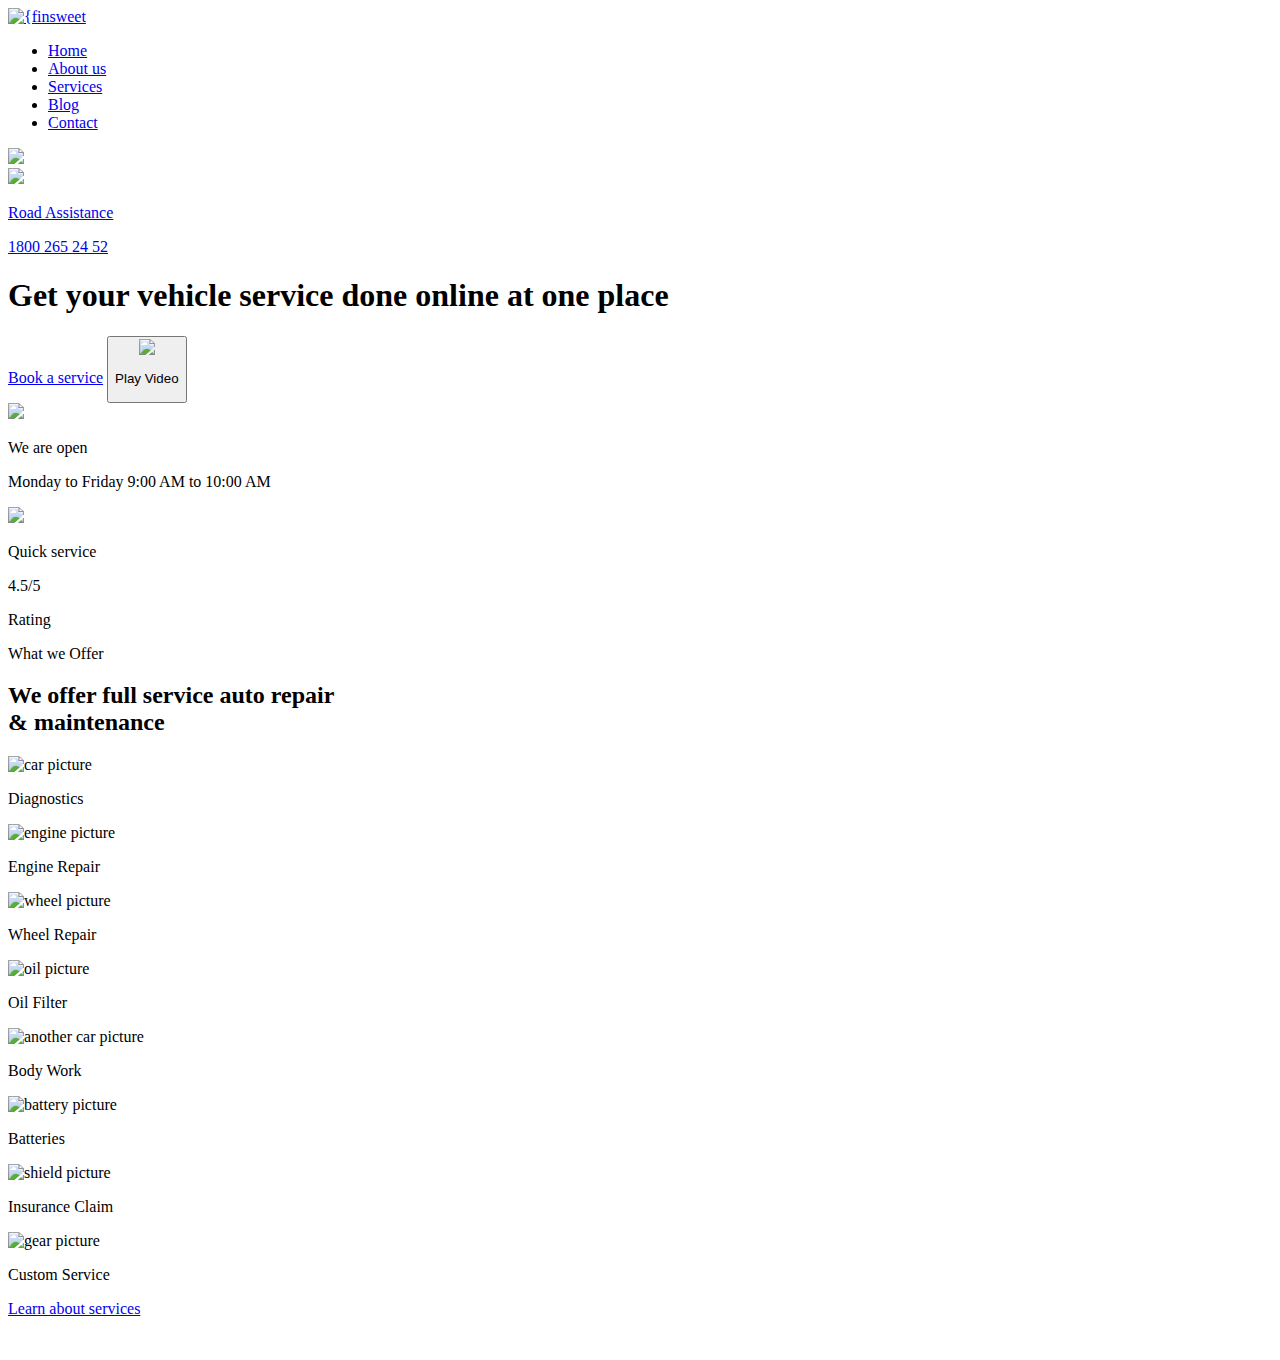
==== index.html @ 5e925832 "Update index.html" ====
<!DOCTYPE html>
<html lang="en">

<head>
  <meta charset="UTF-8">
  <meta http-equiv="X-UA-Compatible" content="IE=edge">
  <meta name="viewport" content="width=device-width, initial-scale=1.0">
  <link rel="stylesheet" href="https://cdnjs.cloudflare.com/ajax/libs/rateYo/2.3.2/jquery.rateyo.min.css">
  <link rel="stylesheet" href="./css/font.css">
  <link rel="stylesheet" href="./css/reset.css">
  <link rel="stylesheet" href="./css/style.css">
  <title>Document</title>
</head>

<body>
  <div class="wrapper">
    <header class="header">
      <div class="header__top">
        <div class="header__top-logo">
          <a href="#"><img src="images/logo.svg" alt="{finsweet"></a>
        </div>
        <nav class="header__top-nav">
          <ul class="nav-list">
            <li class="header__nav-item">
              <a href="#" class="header__nav-link">Home</a>
            </li>
            <li class="header__nav-item">
              <a href="#" class="header__nav-link">About us</a>
            </li>
            <li class="header__nav-item">
              <a href="#" class="header__nav-link">Services</a>
            </li>
            <li class="header__nav-item">
              <a href="#" class="header__nav-link">Blog</a>
            </li>
            <li class="header__nav-item">
              <a href="#" class="header__nav-link">Contact</a>
            </li>
          </ul>
        </nav>
        <img src="images/vertical-line.svg" class="separator">
        <div class="header__assistance">
          <a href="#" class="header__assistance-link">
            <div class="assistance-wrapper">
              <img src="images/assistance-icon.svg">
              <div class="header__text-container">
                <p class="text15-600">Road Assistance</p>
                <p class="text18-600">1800 265 24 52</p>
              </div>
            </div>
          </a>
        </div>
      </div>
      <div class="header__body">
        <div class="left-side">
          <div class="container-h"><h1>Get your vehicle service done online at one place</h1></div>
          <div class="left-side__buttons">
            <a class="btn" href="#">Book a service</a>
            <button type="button" class="video-btn">
              <img src="images/play-icon.svg">
              <p class="video-text">Play Video</p>
            </button>
          </div>
          <div class="open-time-info" >
            <img src="images/clock-icon.svg">
            <div class="open-time-info__text">
              <p class="text15-600">We are open</p>
              <p class="text18-600">Monday to Friday 9:00 AM to 10:00 AM</p>
            </div>
          </div>
        </div>
        <div class="right-side">
          <div class="promo-block header-service">
            <img src="images/hours-circle.svg">
            <p class="text24-600">Quick service</p>
          </div>
          <div class="promo-block header-rating">
            <div class="rating-info__text">
              <p class="text24-600">4.5/5</p>
              <p class="text16-500">Rating</p>
            </div>
            <div class="rateYo rating-stars"></div>
          </div>
        </div>
      </div>
    </header>
    <div class="wrapper-offer">
      <section class="offer-section">
        <div class="offer-section__header">
          <p class="offer-section__header__description text24-600">What we Offer</p>
          <h2 class="offer-section__header__h">We offer full service auto repair<br> & maintenance</h2>
        </div>
        <div class="offer-section__services-grid">
          <div class="services-grid__item">
            <img src="images/offer icons/1.svg" alt="car picture">
            <p class="grid-item__text text24-600">Diagnostics </p>
          </div>
          <div class="services-grid__item">
            <img src="images/offer icons/2.svg" alt="engine picture">
            <p class="grid-item__text text24-600">Engine Repair</p>
          </div>
          <div class="services-grid__item">
            <img src="images/offer icons/3.svg" alt="wheel picture">
            <p class="grid-item__text text24-600">Wheel Repair</p>
          </div>
          <div class="services-grid__item">
            <img src="images/offer icons/4.svg" alt="oil picture">
            <p class="grid-item__text text24-600">Oil Filter</p>
          </div>
          <div class="services-grid__item">
            <img src="images/offer icons/5.svg" alt="another car picture">
            <p class="grid-item__text text24-600">Body Work</p>
          </div>
          <div class="services-grid__item">
            <img src="images/offer icons/6.svg" alt="battery picture">
            <p class="grid-item__text text24-600">Batteries</p>
          </div>
          <div class="services-grid__item">
            <img src="images/offer icons/7.svg" alt="shield picture">
            <p class="grid-item__text text24-600">Insurance Claim</p>
          </div>
          <div class="services-grid__item">
            <img src="images/offer icons/8.svg" alt="gear picture">
            <p class="grid-item__text text24-600">Custom Service</p>
          </div>
        </div>
        <a class="more-info-link" href="#">
          <p class="text18-600">Learn about services</p>
          <img src="images/arrow-right.svg" alt="">
        </a>
      </section>
    </div>
  </div>
</body>

<script src="https://ajax.googleapis.com/ajax/libs/jquery/3.6.0/jquery.min.js"></script>
<script src="https://cdnjs.cloudflare.com/ajax/libs/rateYo/2.3.2/jquery.rateyo.min.js"></script>
<script src="js/main.js"></script>
</html>
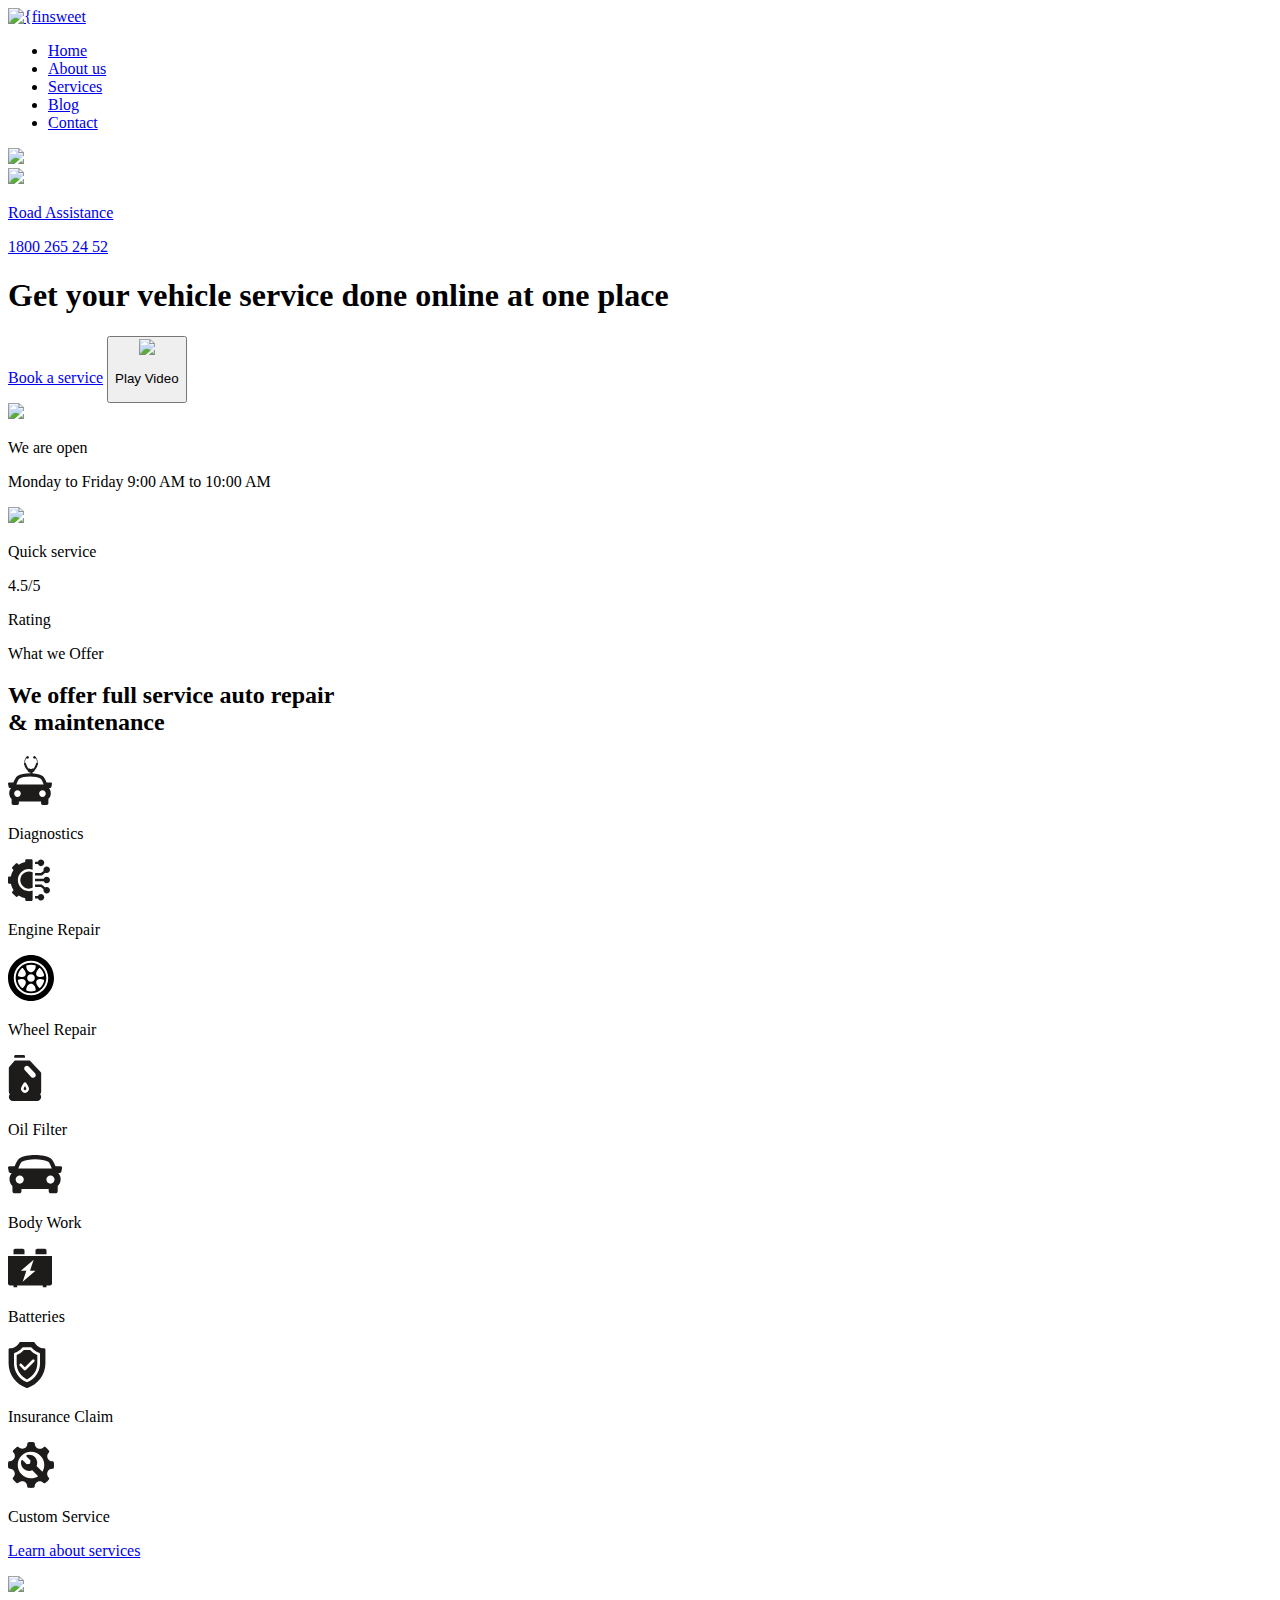
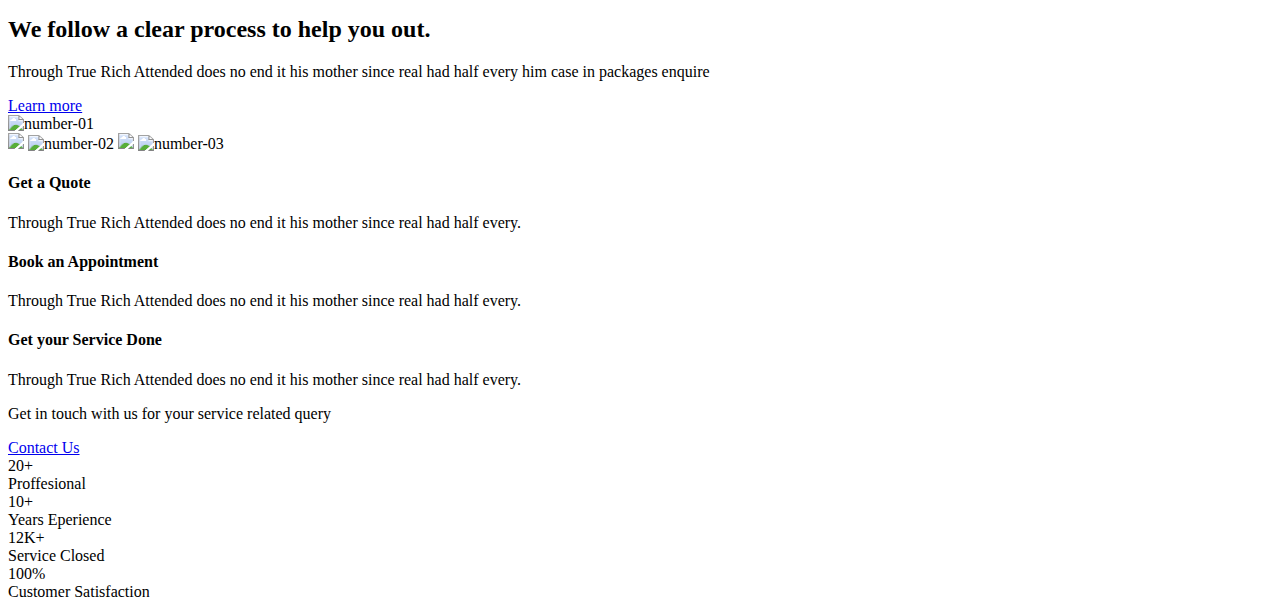
==== commit e52abdfd: "Add files via upload" ====
--- a/index.html
+++ b/index.html
@@ -6,9 +6,9 @@
   <meta http-equiv="X-UA-Compatible" content="IE=edge">
   <meta name="viewport" content="width=device-width, initial-scale=1.0">
   <link rel="stylesheet" href="https://cdnjs.cloudflare.com/ajax/libs/rateYo/2.3.2/jquery.rateyo.min.css">
-  <link rel="stylesheet" href="./css/font.css">
-  <link rel="stylesheet" href="./css/reset.css">
-  <link rel="stylesheet" href="./css/style.css">
+  <link rel="stylesheet" href="css/font.css">
+  <link rel="stylesheet" href="css/reset.css">
+  <link rel="stylesheet" href="css/style.css">
   <title>Document</title>
 </head>
 
@@ -92,42 +92,144 @@
         </div>
         <div class="offer-section__services-grid">
           <div class="services-grid__item">
-            <img src="images/offer icons/1.svg" alt="car picture">
+            <svg width="44" height="49" viewBox="0 0 44 49" fill="none" xmlns="http://www.w3.org/2000/svg">
+              <path d="M0.252823 27.0167C0.468002 26.7483 0.789085 26.5917 1.12594 26.5917H5.40814C6.46489 23.7424 7.8416 20.9508 9.40644 19.897C14.8198 16.2565 29.1783 16.2565 34.5916 19.897C36.1575 20.9519 37.5286 23.747 38.591 26.5917H42.8732C43.2134 26.5917 43.5334 26.7483 43.7463 27.0167C43.9604 27.2839 44.046 27.6374 43.9761 27.9772L43.3419 31.119C43.2337 31.6545 42.7718 32.0368 42.2389 32.0368H40.9704C42.195 33.4811 42.7887 35.2996 42.7966 37.1192C42.8045 39.3673 41.9697 41.3989 40.4431 42.8362C40.4262 42.8511 40.4093 42.8615 40.3936 42.8765V47.2724C40.3936 48.2249 39.6365 49 38.7037 49H34.7538C33.821 49 33.0639 48.2249 33.0639 47.2724V45.5058H10.9364V47.2724C10.9364 48.2249 10.1793 49 9.24647 49H5.29661C4.36604 49 3.60671 48.2249 3.60671 47.2724V42.9629C1.98666 41.4461 1.21269 39.3592 1.20255 37.2758C1.19579 35.394 1.81654 33.5087 3.11326 32.0345H1.76022C1.22508 32.0345 0.763172 31.6522 0.657272 31.1155L0.0218735 27.9749C-0.0434723 27.6374 0.0387688 27.2862 0.252823 27.0167ZM32.7361 22.7819C28.4212 19.8785 15.5791 19.8785 11.2665 22.7819C10.4283 23.344 9.35012 25.6162 8.36209 28.3987H35.6382C34.6524 25.6174 33.5743 23.3463 32.7361 22.7819ZM37.79 37.5523C37.79 35.675 36.3006 34.1548 34.4654 34.1548C32.6279 34.1548 31.1408 35.675 31.1408 37.5523C31.1408 39.4295 32.6279 40.9509 34.4654 40.9509C36.3006 40.9509 37.79 39.4295 37.79 37.5523ZM9.49094 40.9509C11.3262 40.9509 12.8155 39.4295 12.8155 37.5523C12.8155 35.675 11.3262 34.1548 9.49094 34.1548C7.65345 34.1548 6.16634 35.675 6.16634 37.5523C6.16634 39.4295 7.65571 40.9509 9.49094 40.9509Z" fill="#1E1B1B"/>
+              <mask id="mask0_482_1528" style="mask-type:alpha" maskUnits="userSpaceOnUse" x="6" y="0" width="25" height="28">
+              <path d="M26.5548 14.4818C26.5055 15.0402 26.198 15.5656 25.6835 15.8602C25.2563 16.1048 24.8161 16.2847 24.3664 16.4064C24.6198 17.2806 25.0853 18.5457 25.914 19.9007C26.7012 21.1883 26.7105 22.7423 25.9388 24.1645C24.8019 26.2606 22.2915 27.6691 19.691 27.6691C17.9051 27.6691 16.3173 26.8283 15.2205 25.3014C13.653 23.1184 13.3056 19.8968 14.2919 16.6853C15.2062 13.7082 13.9834 12.12 13.1744 11.4373C12.5149 12.0871 11.6203 12.4878 10.6316 12.4878C8.60565 12.4878 6.96218 10.8082 6.96218 8.73616C6.96218 6.66411 8.60565 4.98501 10.6316 4.98501C12.6585 4.98501 14.301 6.66459 14.301 8.73616C14.301 9.0279 14.2655 9.31025 14.204 9.58283C15.7317 10.7252 17.4954 13.2966 16.2611 17.3169C15.4828 19.852 15.7216 22.4327 16.8852 24.0525C17.3785 24.74 18.2664 25.5593 19.6916 25.5593C21.5355 25.5593 23.3624 24.5648 24.134 23.1416C24.4186 22.6166 24.6543 21.8214 24.1635 21.0185C23.0674 19.2249 22.5188 17.5512 22.2587 16.5282C21.6495 16.4344 21.0547 16.2335 20.4825 15.9212C19.9725 15.6428 19.6596 15.1389 19.5907 14.5943C17.1663 12.3538 16.0469 8.31686 15.9825 8.0806C15.8518 7.59595 16.0752 7.0984 16.4917 6.87154C16.1569 3.84091 17.2541 2.31345 17.9162 1.69128C17.8657 1.40011 17.9797 1.08865 18.2299 0.921722L19.4465 0.108913C19.7642 -0.103252 20.1637 0.00382639 20.3379 0.349531L20.9176 1.49477C21.0922 1.84057 20.9383 2.20932 20.5735 2.31933L19.1981 2.7338C18.8494 2.83889 18.4316 2.66855 18.2341 2.35613C17.686 2.94644 16.8967 4.26069 17.1686 6.76778C17.5424 6.84052 17.8628 7.11889 17.9713 7.51913C18.3018 8.7317 19.2563 11.2363 20.6735 12.7382C21.1246 12.56 21.6432 12.5688 22.1032 12.8192C22.4028 12.9828 22.6957 13.0652 22.9964 13.0716H23.0584C23.3753 13.0647 23.6847 12.9734 24.0015 12.7922C24.4502 12.5349 24.9612 12.5123 25.4118 12.6748C26.7973 11.1668 27.7315 8.7152 28.0565 7.51932C28.1653 7.12012 28.4869 6.84109 28.8594 6.76844C29.1318 4.26135 28.3428 2.9471 27.7939 2.3568C27.5963 2.66912 27.179 2.83955 26.8302 2.73437L25.4548 2.3199C25.0906 2.20989 24.9357 1.84056 25.1108 1.49533L25.69 0.350005C25.8646 0.00420578 26.2641 -0.102778 26.5814 0.109387L27.7992 0.922765C28.0492 1.08969 28.1629 1.40106 28.1127 1.69232C28.7737 2.31459 29.8719 3.84138 29.5369 6.87249C29.9537 7.09945 30.1763 7.5969 30.0462 8.08212C29.9829 8.31344 28.8972 12.2217 26.5548 14.4818ZM10.6316 7.27083C9.8409 7.27083 9.1986 7.92648 9.1986 8.73635C9.1986 9.54565 9.8409 10.2018 10.6316 10.2018C11.4233 10.2018 12.0652 9.54565 12.0652 8.73635C12.0652 7.92639 11.4238 7.27083 10.6316 7.27083Z" fill="black"/>
+              </mask>
+              <g mask="url(#mask0_482_1528)">
+              <path d="M51.5149 -2.65564H18.486L15.0996 6.21222L18.486 19.5377H51.5149V-2.65564Z" fill="#1E1B1B"/>
+              </g>
+            </svg>
             <p class="grid-item__text text24-600">Diagnostics </p>
           </div>
           <div class="services-grid__item">
-            <img src="images/offer icons/2.svg" alt="engine picture">
+            <svg width="42" height="42" viewBox="0 0 42 42" fill="none" xmlns="http://www.w3.org/2000/svg">
+              <path d="M32.9766 7.13672C31.6023 7.13672 30.4234 6.2872 29.9356 5.08594H27.0703V2.625H29.9356C30.4234 1.42373 31.6023 0.574219 32.9766 0.574219C34.7858 0.574219 36.2578 2.04619 36.2578 3.85547C36.2578 5.66475 34.7858 7.13672 32.9766 7.13672Z" fill="#1E1B1B"/>
+              <path d="M38.7188 14.1094C38.1794 14.1094 37.6706 13.9778 37.2212 13.7462L34.1745 16.2852C33.9533 16.4694 33.6746 16.5703 33.3867 16.5703H27.0703V14.1094H32.9412L35.6126 11.8832C35.4997 11.5519 35.4375 11.1973 35.4375 10.8281C35.4375 9.01884 36.9095 7.54688 38.7188 7.54688C40.528 7.54688 42 9.01884 42 10.8281C42 12.6374 40.528 14.1094 38.7188 14.1094Z" fill="#1E1B1B"/>
+              <path d="M38.7188 24.3633C37.3445 24.3633 36.1656 23.5138 35.6778 22.3125H27.0703V19.8516H35.6778C36.1656 18.6503 37.3445 17.8008 38.7188 17.8008C40.528 17.8008 42 19.2727 42 21.082C42 22.8913 40.528 24.3633 38.7188 24.3633Z" fill="#1E1B1B"/>
+              <path d="M34.1745 25.879L37.2212 28.4179C37.6706 28.1863 38.1794 28.0547 38.7188 28.0547C40.528 28.0547 42 29.5267 42 31.3359C42 33.1452 40.528 34.6172 38.7188 34.6172C36.9095 34.6172 35.4375 33.1452 35.4375 31.3359C35.4375 30.9668 35.4997 30.6122 35.6126 30.2809L32.9412 28.0547H27.0703V25.5938H33.3867C33.6746 25.5938 33.9533 25.6946 34.1745 25.879Z" fill="#1E1B1B"/>
+              <path d="M32.9766 35.0273C34.7858 35.0273 36.2578 36.4993 36.2578 38.3086C36.2578 40.1179 34.7858 41.5898 32.9766 41.5898C31.6023 41.5898 30.4234 40.7403 29.9356 39.5391H27.0703V37.0781H29.9356C30.4234 35.8769 31.6023 35.0273 32.9766 35.0273Z" fill="#1E1B1B"/>
+              <path d="M12.3047 21.082C12.3047 16.3327 16.1686 12.4688 20.918 12.4688C22.2383 12.4688 23.4899 12.7678 24.6094 13.301V28.8631C23.4899 29.3963 22.2383 29.6953 20.918 29.6953C16.1686 29.6953 12.3047 25.8314 12.3047 21.082Z" fill="#1E1B1B"/>
+              <path d="M23.3789 42H18.457C17.7775 42 17.2266 41.4491 17.2266 40.7695V39.1679C14.9176 38.6975 12.708 37.7821 10.7399 36.4806L9.60701 37.6134C9.12647 38.0939 8.34742 38.0939 7.86688 37.6134L4.38662 34.1331C3.90608 33.6527 3.90608 32.8735 4.38662 32.393L5.51939 31.2601C4.21788 29.292 3.3025 27.0824 2.83213 24.7734H1.23047C0.550922 24.7734 0 24.2225 0 23.543V18.6211C0 17.9415 0.550922 17.3906 1.23047 17.3906H2.83213C3.3025 15.0817 4.21788 12.8721 5.51939 10.9038L4.38654 9.77099C4.15579 9.54023 4.02618 9.22728 4.02618 8.90096C4.02618 8.57464 4.15579 8.26178 4.38654 8.03102L7.86688 4.55069C8.34742 4.07015 9.12647 4.07015 9.60701 4.55069L10.7399 5.68345C12.708 4.38194 14.9176 3.46664 17.2266 2.99619V1.39453C17.2266 0.714984 17.7775 0.164062 18.457 0.164062H23.3789C24.0585 0.164062 24.6094 0.714984 24.6094 1.39453V10.6413C23.4542 10.2316 22.2118 10.0078 20.918 10.0078C14.8116 10.0078 9.84375 14.9757 9.84375 21.082C9.84375 27.1884 14.8116 32.1562 20.918 32.1562C22.2118 32.1562 23.4542 31.9325 24.6094 31.5228V40.7695C24.6094 41.4491 24.0585 42 23.3789 42Z" fill="#1E1B1B"/>
+            </svg>
             <p class="grid-item__text text24-600">Engine Repair</p>
           </div>
           <div class="services-grid__item">
-            <img src="images/offer icons/3.svg" alt="wheel picture">
+            <svg width="46" height="46" viewBox="0 0 46 46" fill="none" xmlns="http://www.w3.org/2000/svg">
+              <path d="M23 7.66675C14.5453 7.66675 7.66663 14.5455 7.66663 23.0001C7.66663 31.4548 14.5453 38.3335 23 38.3335C31.4546 38.3335 38.3334 31.4548 38.3334 23.0001C38.3334 14.5455 31.4546 7.66675 23 7.66675ZM30.8445 13.3943C31.0167 13.2025 31.26 13.0892 31.5183 13.0789C31.7411 13.0537 32.0275 13.1622 32.2146 13.34C34.2024 15.2221 35.5539 17.6179 36.1191 20.2683C36.2089 20.6913 36.0049 21.1218 35.6211 21.3202C34.6834 21.805 33.5697 22.0399 32.5029 22.0399C31.1122 22.0399 29.7944 21.6411 29.0308 20.8775C27.4061 19.2538 28.0836 16.4565 30.8445 13.3943ZM15.1556 32.7556C14.9833 32.9474 14.74 33.0616 14.4817 33.072C14.4705 33.0729 14.4574 33.0729 14.4443 33.0729C14.1991 33.0729 13.9632 32.9792 13.7854 32.8108C11.7976 30.9287 10.4462 28.5329 9.88101 25.8816C9.79116 25.4586 9.9952 25.0281 10.3789 24.8297C12.5389 23.7151 15.6198 23.9228 16.9693 25.2723C18.5921 26.8962 17.9145 29.6935 15.1556 32.7556ZM16.9692 20.8776C16.2056 21.6412 14.8878 22.04 13.4971 22.04C12.4302 22.04 11.3184 21.805 10.3788 21.3203C9.99511 21.1219 9.79107 20.6914 9.88091 20.2684C10.4462 17.618 11.7976 15.2222 13.7853 13.3401C13.9725 13.1623 14.2477 13.0519 14.4816 13.079C14.7399 13.0894 14.9832 13.2026 15.1555 13.3944C17.9164 16.4565 18.5939 19.2538 16.9692 20.8776ZM27.0841 35.7795C25.757 36.2025 24.3831 36.4168 23 36.4168C21.6168 36.4168 20.2429 36.2026 18.9159 35.7795C18.4947 35.6447 18.2196 35.2404 18.2495 34.7997C18.4891 31.3509 20.5312 28.7501 23 28.7501C25.4688 28.7501 27.5109 31.3509 27.7505 34.7996C27.7804 35.2404 27.5053 35.6447 27.0841 35.7795ZM19.1666 23.0001C19.1666 20.886 20.8868 19.1667 23 19.1667C25.1132 19.1667 26.8334 20.8859 26.8334 23.0001C26.8334 25.1143 25.1132 26.8335 23 26.8335C20.8868 26.8335 19.1666 25.1142 19.1666 23.0001ZM27.7505 11.2764C27.5109 14.7242 25.4688 17.325 23 17.325C20.5312 17.325 18.4891 14.7242 18.2495 11.2764C18.2196 10.8356 18.4928 10.4313 18.914 10.2975C21.5681 9.44952 24.4319 9.44952 27.086 10.2975C27.5072 10.4313 27.7804 10.8356 27.7505 11.2764ZM36.1191 25.7291C35.5538 28.3804 34.2024 30.7763 32.2146 32.6583C32.0368 32.8268 31.801 32.9204 31.5558 32.9204C31.5427 32.9204 31.5296 32.9204 31.5183 32.9195C31.26 32.9092 31.0167 32.796 30.8445 32.6041C28.0837 29.542 27.4061 26.7437 29.0308 25.12C30.3803 23.7695 33.4593 23.5645 35.6211 24.6773C36.0049 24.8756 36.2089 25.3061 36.1191 25.7291Z" fill="black"/>
+              <path d="M23 0C10.317 0 0 10.318 0 23C0 35.682 10.317 46 23 46C35.683 46 46 35.682 46 23C46 10.318 35.683 0 23 0ZM23 40.25C13.4878 40.25 5.75 32.5113 5.75 23C5.75 13.4887 13.4878 5.75 23 5.75C32.5122 5.75 40.25 13.4887 40.25 23C40.25 32.5113 32.5122 40.25 23 40.25Z" fill="black"/>
+            </svg>
             <p class="grid-item__text text24-600">Wheel Repair</p>
           </div>
           <div class="services-grid__item">
-            <img src="images/offer icons/4.svg" alt="oil picture">
+            <svg width="34" height="46" viewBox="0 0 34 46" fill="none" xmlns="http://www.w3.org/2000/svg">
+              <path d="M33.1719 18.1934C33.1719 17.8501 33.0409 17.5197 32.8056 17.2697L22.0243 5.8146C21.7696 5.54408 21.4146 5.39062 21.043 5.39062H7.56641C7.18152 5.39062 6.81495 5.55522 6.55917 5.8429L1.16854 11.9074C0.949324 12.1541 0.828125 12.4726 0.828125 12.8027V36.5664C0.828125 37.6009 1.21868 38.5459 1.86007 39.2617C1.21868 39.9775 0.828125 40.9226 0.828125 41.957C0.828125 44.1863 2.6418 46 4.87109 46H29.1289C31.3582 46 33.1719 44.1863 33.1719 41.957C33.1719 40.9226 32.7813 39.9775 32.1399 39.2617C32.7814 38.5459 33.1719 37.6009 33.1719 36.5664V18.1934ZM17 37.9137C14.7707 37.9137 12.957 36.1 12.957 33.8707C12.957 33.3157 13.1156 32.3044 14.4866 29.941C15.1791 28.7471 15.8624 27.7558 15.8911 27.7142C16.1428 27.35 16.5573 27.1325 17 27.1325C17.4428 27.1325 17.8572 27.3499 18.1089 27.7142C18.1376 27.7558 18.8209 28.7471 19.5134 29.941C20.8844 32.3045 21.043 33.3157 21.043 33.8707C21.043 36.1 19.2293 37.9137 17 37.9137ZM26.9347 22.0143C26.4135 22.5052 25.7502 22.7474 25.0869 22.7474C24.3697 22.7474 23.655 22.4631 23.1246 21.8998L16.9351 15.3234C15.9139 14.239 15.9665 12.5333 17.0496 11.5134C18.1354 10.4934 19.8423 10.5448 20.8596 11.6278L27.0491 18.2042C28.0704 19.2887 28.0177 20.9943 26.9347 22.0143Z" fill="#1E1B1B"/>
+              <path d="M15.6523 33.8724C15.6523 34.614 16.2569 35.2186 17 35.2186C17.7427 35.2186 18.347 34.6145 18.3477 33.872C18.3362 33.4585 17.776 32.2846 17.0003 30.978C16.2239 32.286 15.6633 33.4604 15.6523 33.8724Z" fill="#1E1B1B"/>
+              <path d="M15.6523 0H7.56641C6.82214 0 6.21875 0.603391 6.21875 1.34766V2.69531H17V1.34766C17 0.603391 16.3966 0 15.6523 0Z" fill="#1E1B1B"/>
+            </svg>
             <p class="grid-item__text text24-600">Oil Filter</p>
           </div>
           <div class="services-grid__item">
-            <img src="images/offer icons/5.svg" alt="another car picture">
+            <svg width="55" height="39" viewBox="0 0 55 39" fill="none" xmlns="http://www.w3.org/2000/svg">
+              <path d="M53.8345 11.8573C53.5697 11.5343 53.1746 11.3457 52.7601 11.3457H47.4905C46.19 7.91585 44.4959 4.55528 42.5702 3.28675C35.9087 -1.09558 18.2394 -1.09558 11.5778 3.28675C9.65078 4.55666 7.96357 7.92139 6.65622 11.3457H1.38661C0.967927 11.3457 0.574197 11.5343 0.312172 11.8573C0.0487611 12.1789 -0.0566033 12.6046 0.0293518 13.0135L0.80988 16.7956C0.942972 17.4402 1.51139 17.9005 2.16714 17.9005H3.7282C2.22121 19.639 1.49059 21.8281 1.48089 24.0186C1.47118 26.7248 2.49848 29.1703 4.37702 30.9005C4.39782 30.9186 4.41861 30.931 4.43802 30.9491V36.2408C4.43802 37.3874 5.36966 38.3204 6.51758 38.3204H11.3782C12.5261 38.3204 13.4578 37.3874 13.4578 36.2408V34.1141H40.6875V36.2408C40.6875 37.3874 41.6192 38.3204 42.7671 38.3204H47.6277C48.7729 38.3204 49.7073 37.3874 49.7073 36.2408V31.053C51.7009 29.2272 52.6533 26.7151 52.6658 24.2071C52.6741 21.9418 51.9102 19.6723 50.3145 17.8977H51.9795C52.6381 17.8977 53.2065 17.4375 53.3368 16.7914L54.1187 13.0108C54.1991 12.6046 54.0979 12.1817 53.8345 11.8573ZM13.8612 6.75961C19.171 3.26456 34.9743 3.26456 40.2813 6.75961C41.3128 7.43616 42.6395 10.1715 43.8554 13.521H10.2899C11.503 10.1729 12.8297 7.43893 13.8612 6.75961ZM7.64193 24.5399C7.64193 22.2801 9.47472 20.4501 11.7331 20.4501C13.9943 20.4501 15.8243 22.2801 15.8243 24.5399C15.8243 26.7996 13.9943 28.631 11.7331 28.631C9.47472 28.631 7.64193 26.7996 7.64193 24.5399ZM42.4663 28.631C40.2078 28.631 38.3751 26.7996 38.3751 24.5399C38.3751 22.2801 40.2078 20.4501 42.4663 20.4501C44.7274 20.4501 46.5574 22.2801 46.5574 24.5399C46.5574 26.7996 44.7247 28.631 42.4663 28.631Z" fill="#1E1B1B"/>
+            </svg>
             <p class="grid-item__text text24-600">Body Work</p>
           </div>
           <div class="services-grid__item">
-            <img src="images/offer icons/6.svg" alt="battery picture">
+            <svg width="44" height="40" viewBox="0 0 44 40" fill="none" xmlns="http://www.w3.org/2000/svg">
+              <path d="M38.5 2.58322C38.5 1.57077 37.6792 0.75 36.6668 0.75H29.3332C28.3208 0.75 27.5 1.57077 27.5 2.58322V6.25H38.5V2.58322Z" fill="#1E1B1B"/>
+              <path d="M16.5 2.58322C16.5 1.57077 15.6792 0.75 14.6668 0.75H7.33322C6.32077 0.75 5.5 1.57077 5.5 2.58322V6.25H16.5V2.58322Z" fill="#1E1B1B"/>
+              <path d="M0 8.08325V35.5833C0 36.5957 0.82077 37.4168 1.83322 37.4168H5.5V39.25H9.16678V37.4168H34.8332V39.25H38.5V37.4168H42.1668C43.1792 37.4168 44 36.5957 44 35.5833V8.08325H0ZM14.6668 33.75L18.3332 22.75H12.8332L25.6668 11.75L22 22.75H27.5L14.6668 33.75Z" fill="#1E1B1B"/>
+            </svg>  
             <p class="grid-item__text text24-600">Batteries</p>
           </div>
           <div class="services-grid__item">
-            <img src="images/offer icons/7.svg" alt="shield picture">
+            <svg width="38" height="46" viewBox="0 0 38 46" fill="none" xmlns="http://www.w3.org/2000/svg">
+              <path d="M22.1472 8.08594H15.8528C13.8933 10.3195 11.4334 12.04 8.66797 13.1154V21.3604C8.66797 28.3331 12.7046 34.5863 19 37.4487C25.2954 34.5863 29.332 28.3331 29.332 21.3604V13.1163C26.5657 12.0409 24.1067 10.3204 22.1472 8.08594ZM26.2423 19.6785L17.8563 28.0637C17.593 28.3269 17.248 28.4589 16.9039 28.4589C16.5589 28.4589 16.2139 28.3268 15.9507 28.0637L11.7577 23.8716C11.2321 23.3451 11.2321 22.4916 11.7577 21.9651C12.2842 21.4395 13.1377 21.4395 13.6642 21.9651L16.9039 25.2049L24.3367 17.773C24.8623 17.2465 25.7158 17.2465 26.2423 17.773C26.7679 18.2994 26.7679 19.152 26.2423 19.6785ZM36.0622 6.28906C32.1774 6.28906 28.6393 4.15438 26.8263 0.71875C26.5935 0.276719 26.1345 0 25.6349 0H12.3649C11.8654 0 11.4063 0.276719 11.1727 0.71875C9.36066 4.15438 5.82262 6.28906 1.92969 6.28906C1.18578 6.28906 0.582031 6.89281 0.582031 7.63672V21.3604C0.582031 26.8777 2.30613 32.1461 5.56746 36.5961C8.82879 41.046 13.3327 44.2758 18.5939 45.9371C18.726 45.9793 18.8634 46 19 46C19.1366 46 19.274 45.9793 19.4061 45.9371C24.6674 44.2759 29.1712 41.0461 32.4325 36.5961C35.6939 32.146 37.418 26.8777 37.418 21.3604V7.63672C37.418 6.89281 36.8061 6.28906 36.0622 6.28906ZM32.0273 21.2993C32.0273 29.5523 27.1174 36.933 19.5184 40.1018C19.3522 40.171 19.1761 40.2051 19 40.2051C18.8239 40.2051 18.6469 40.1709 18.4816 40.1018C10.8826 36.933 5.97266 29.5522 5.97266 21.2993V12.1064C5.97266 11.5243 6.34641 11.0077 6.89984 10.8262C9.75957 9.88551 12.2788 8.15602 14.1844 5.82457C14.4404 5.51102 14.8241 5.32953 15.2284 5.32953H22.7716C23.1849 5.32953 23.6719 5.64937 23.8155 5.82457C25.7211 8.15602 28.2403 9.88551 31.1001 10.8262C31.4946 10.9555 31.7964 11.2547 31.9383 11.6276C31.9402 11.6312 31.941 11.6357 31.9428 11.6393C31.977 11.7318 32.0012 11.8288 32.0148 11.9286C32.0157 11.9384 32.0174 11.9492 32.0184 11.9591C32.0238 12.0076 32.0273 12.0561 32.0273 12.1064V21.2993Z" fill="#1E1B1B"/>
+            </svg>
             <p class="grid-item__text text24-600">Insurance Claim</p>
           </div>
           <div class="services-grid__item">
-            <img src="images/offer icons/8.svg" alt="gear picture">
+            <svg width="46" height="46" viewBox="0 0 46 46" fill="none" xmlns="http://www.w3.org/2000/svg">
+              <path d="M45.8549 20.4463C45.7822 19.7998 45.0281 19.3134 44.376 19.3134C42.2685 19.3134 40.3981 18.0764 39.6137 16.1619C38.813 14.2014 39.3296 11.9154 40.8998 10.475C41.3944 10.0228 41.4547 9.26565 41.0401 8.74006C39.9611 7.37021 38.7352 6.13264 37.3964 5.06019C36.8726 4.64004 36.1029 4.69853 35.6484 5.20163C34.2775 6.71989 31.8149 7.28407 29.9119 6.49013C27.9323 5.65719 26.6828 3.65055 26.8056 1.4967C26.846 0.819725 26.351 0.231479 25.6764 0.1529C23.9582 -0.0460337 22.2249 -0.0518028 20.5018 0.139372C19.8357 0.212978 19.3412 0.787299 19.3633 1.45572C19.4379 3.58848 18.1743 5.55971 16.2138 6.36281C14.3336 7.13089 11.8882 6.57089 10.5201 5.06596C10.0679 4.57022 9.31176 4.50935 8.78439 4.92054C7.40618 6.00214 6.1527 7.2405 5.06374 8.59922C4.63941 9.12739 4.70208 9.89288 5.2008 10.3467C6.80202 11.7967 7.31825 14.1023 6.48691 16.0857C5.69316 17.9765 3.72989 19.1946 1.48254 19.1946C0.753246 19.1711 0.234228 19.6611 0.15366 20.3244C-0.0484564 22.0517 -0.0506446 23.8127 0.143912 25.5541C0.216523 26.2034 0.992961 26.6857 1.65223 26.6857C3.65549 26.6347 5.57758 27.8741 6.38505 29.837C7.18855 31.7975 6.67132 34.0824 5.09855 35.5249C4.60659 35.977 4.54373 36.7324 4.9591 37.2574C6.02717 38.6187 7.2542 39.857 8.597 40.9386C9.12417 41.3632 9.89086 41.3037 10.3478 40.8C11.724 39.2781 14.1862 38.715 16.0815 39.5105C18.0668 40.3413 19.3157 42.3477 19.1938 44.5021C19.1538 45.1791 19.6499 45.7692 20.3221 45.8459C21.2014 45.9488 22.0853 45.9997 22.9719 45.9997C23.8134 45.9997 24.6551 45.9538 25.4968 45.8601C26.1636 45.7865 26.6574 45.2115 26.6349 44.5429C26.5579 42.4112 27.8243 40.4397 29.7824 39.6382C31.6751 38.8652 34.1096 39.4309 35.4785 40.9337C35.9331 41.4284 36.6846 41.4885 37.2142 41.0789C38.59 40.0001 39.8411 38.7623 40.9348 37.4C41.3596 36.8728 41.2993 36.1064 40.7978 35.6518C39.197 34.2028 38.6779 31.8961 39.5093 29.9147C40.2907 28.0493 42.181 26.7969 44.2141 26.7969L44.4985 26.8044C45.1586 26.8579 45.7651 26.3497 45.8449 25.6763C46.048 23.9473 46.0502 22.1884 45.8549 20.4463ZM22.9996 36.2595C15.6762 36.2595 9.73987 30.3232 9.73987 23C9.73987 15.6769 15.6764 9.7405 22.9996 9.7405C30.3227 9.7405 36.2593 15.6769 36.2593 23C36.2593 25.4857 35.574 27.8106 34.3838 29.7988L28.5777 23.9925C28.998 23.0014 29.22 21.927 29.2198 20.8181C29.2198 18.6468 28.3742 16.6055 26.8386 15.0703C25.3034 13.5352 23.2622 12.6897 21.0912 12.6897C20.3667 12.6897 19.6456 12.786 18.9479 12.976C18.6423 13.0593 18.3925 13.3112 18.3111 13.6173C18.228 13.9304 18.3217 14.2513 18.5664 14.4962C18.5664 14.4962 21.4328 17.3847 22.3918 18.3436C22.4923 18.444 22.4921 18.6838 22.478 18.7701L22.469 18.8332C22.3723 19.8875 22.1859 21.1531 22.0322 21.6395C22.0115 21.66 21.992 21.6773 21.9709 21.6984C21.9488 21.7205 21.9285 21.7418 21.9072 21.7636C21.4145 21.9218 20.1294 22.1104 19.0583 22.2063L19.0585 22.2005L19.0104 22.2126C19.0018 22.2136 18.9859 22.2148 18.9648 22.2148C18.849 22.2148 18.6787 22.1824 18.524 22.0278C17.5257 21.0296 14.7717 18.2952 14.7717 18.2952C14.5246 18.049 14.2712 17.9972 14.1023 17.9972C13.7086 17.9972 13.3561 18.2817 13.2451 18.6897C12.4869 21.4953 13.2906 24.5131 15.343 26.5657C16.8786 28.1011 18.9201 28.9465 21.0914 28.9465C22.2003 28.9465 23.2747 28.7247 24.2656 28.3044L30.1347 34.1735C28.0742 35.492 25.6273 36.2595 22.9996 36.2595Z" fill="#1E1B1B"/>
+            </svg>
             <p class="grid-item__text text24-600">Custom Service</p>
           </div>
         </div>
         <a class="more-info-link" href="#">
           <p class="text18-600">Learn about services</p>
-          <img src="images/arrow-right.svg" alt="">
+          <img src="images/arrow-right.svg">
         </a>
+      </section>
+    </div>
+    <div class="wrapper-help">
+      <section class="help">
+        <div class="help__left-side">
+          <h2 class="help__left-side__h">We follow a clear process to help you out.</h2>
+          <p class="help__left-side__description text16-600">Through True Rich Attended does no end it his mother since real had half every him case in packages enquire</p>
+          <a class="btn help__more-btn" href="#">Learn more</a>
+        </div>
+        <div class="help__right-side">      
+          <div class="number-block">
+            <img src="images/help-numbers/1.svg" alt="number-01"><br>
+            <img class="dotted-line" src="images/dotted-line.svg">
+            <img src="images/help-numbers/2.svg" alt="number-02">
+            <img class="dotted-line" src="images/dotted-line.svg">
+            <img src="images/help-numbers/3.svg" alt="number-03">
+          </div>
+          <div class="desc-block">
+            <div class="help__right-side__block">
+              <div class="block-description">
+                <h4 class="block-decription__h">Get a Quote</h4>
+                <p class="block-description__d text18-600">Through True Rich Attended does no end it his mother since real had half every.</p>
+              </div>
+            </div>
+            <div class="help__right-side__block">
+              <div class="block-description">
+                <h4 class="block-decription__h">Book an Appointment</h4>
+                <p class="block-description__d text18-600">Through True Rich Attended does no end it his mother since real had half every.</p>
+              </div>
+            </div>
+            <div class="help__right-side__block">
+              <div class="block-description">
+                <h4 class="block-decription__h">Get your Service Done</h4>
+                <p class="block-description__d text18-600">Through True Rich Attended does no end it his mother since real had half every.</p>
+              </div>
+            </div>
+          </div>
+        </div>
+      </section>
+    </div>
+    <div class="wrapper-promo">
+      <section class="promo">
+        <div class="promo-panel">
+          <p class="contact-us">Get in touch with us for your service related query</p>
+          <a class="contact-us-btn btn" href="#">Contact Us</a>
+        </div>
+        <div class="promo-row">
+          <div class="row-item">
+            <div class="row-item__number">20+</div>
+            <div class="row-item__description text24-600">Proffesional</div>
+          </div>
+          <div class="row-item">
+            <div class="row-item__number">10+</div>
+            <div class="row-item__description text24-600">Years Eperience</div>
+          </div>
+          <div class="row-item">
+            <div class="row-item__number">12K+</div>
+            <div class="row-item__description text24-600">Service Closed</div>
+          </div>
+          <div class="row-item">
+            <div class="row-item__number">100%</div>
+            <div class="row-item__description text24-600">Customer Satisfaction</div>
+          </div>
+        </div>
+      </section>
+    </div>
+    <div class="wrapper-brands">
+      <section class="brands">
+        
       </section>
     </div>
   </div>
@@ -136,4 +238,4 @@
 <script src="https://ajax.googleapis.com/ajax/libs/jquery/3.6.0/jquery.min.js"></script>
 <script src="https://cdnjs.cloudflare.com/ajax/libs/rateYo/2.3.2/jquery.rateyo.min.js"></script>
 <script src="js/main.js"></script>
-</html>
+</html>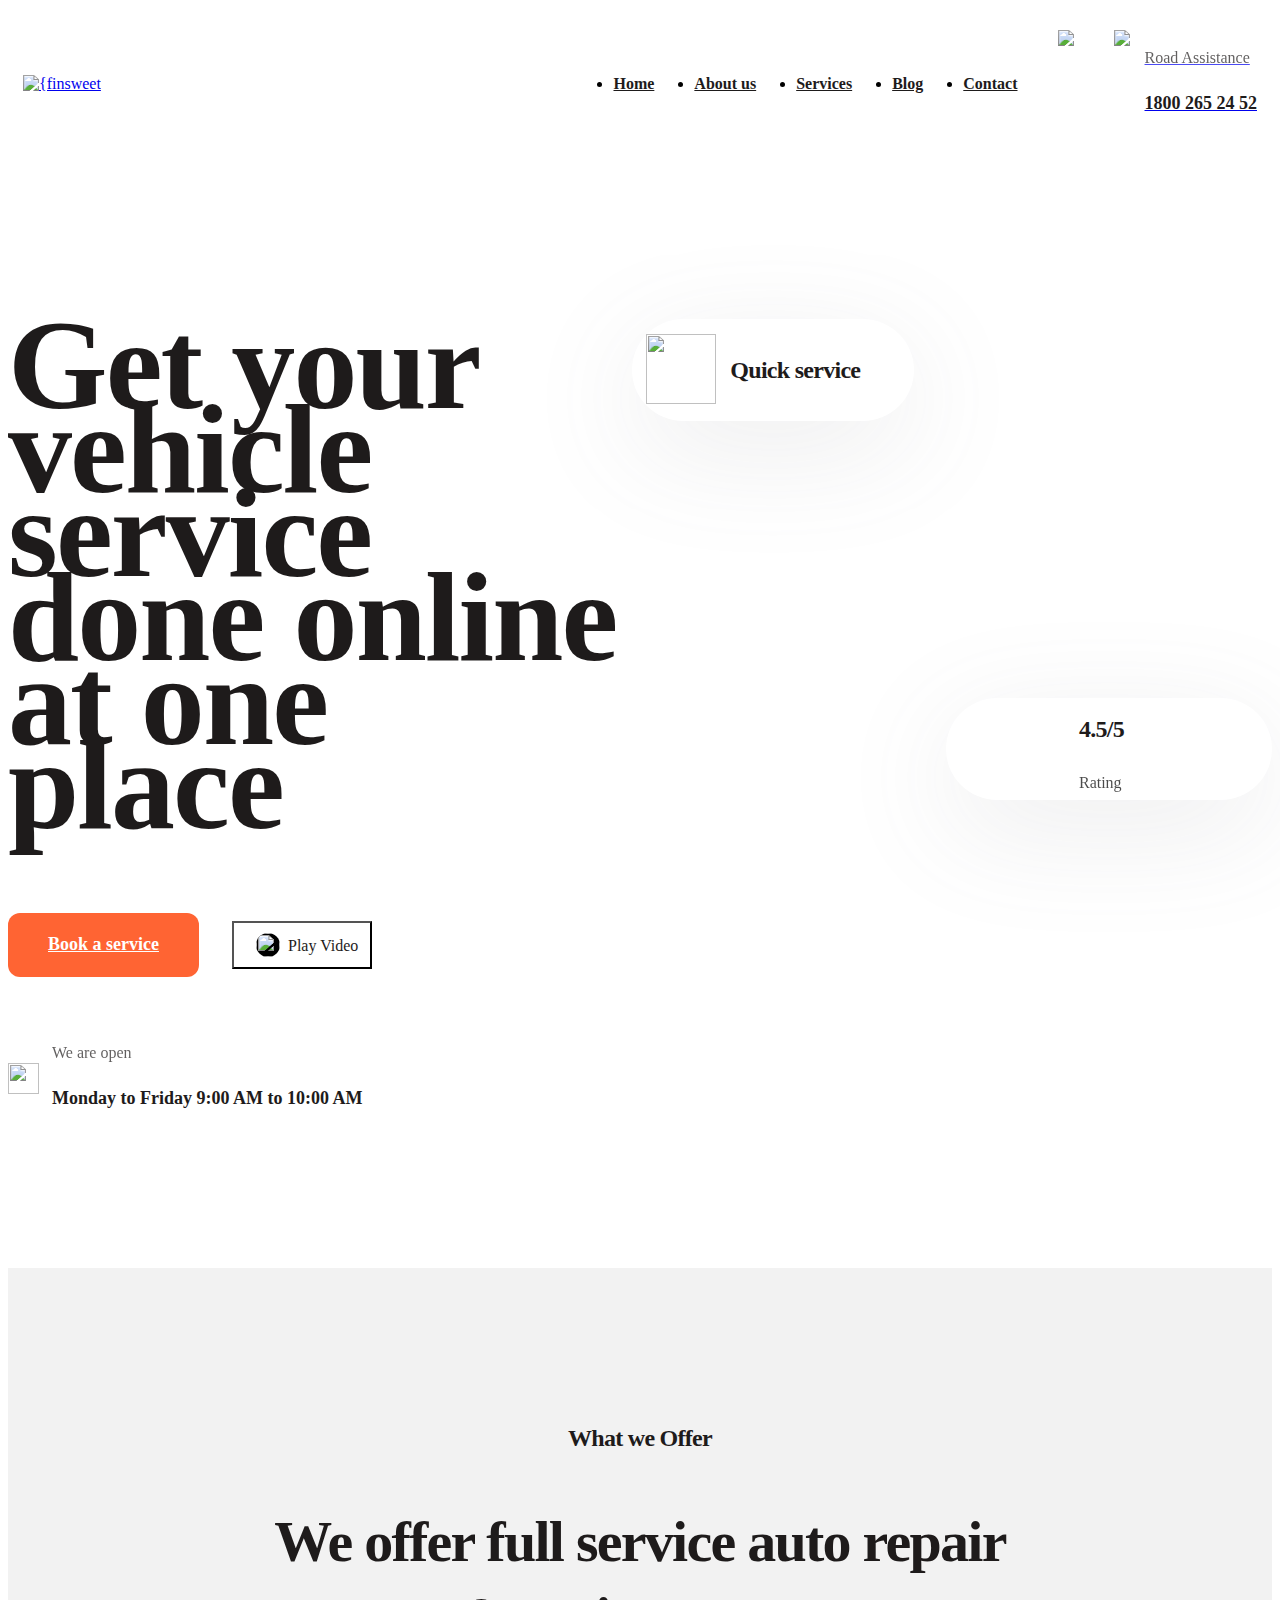
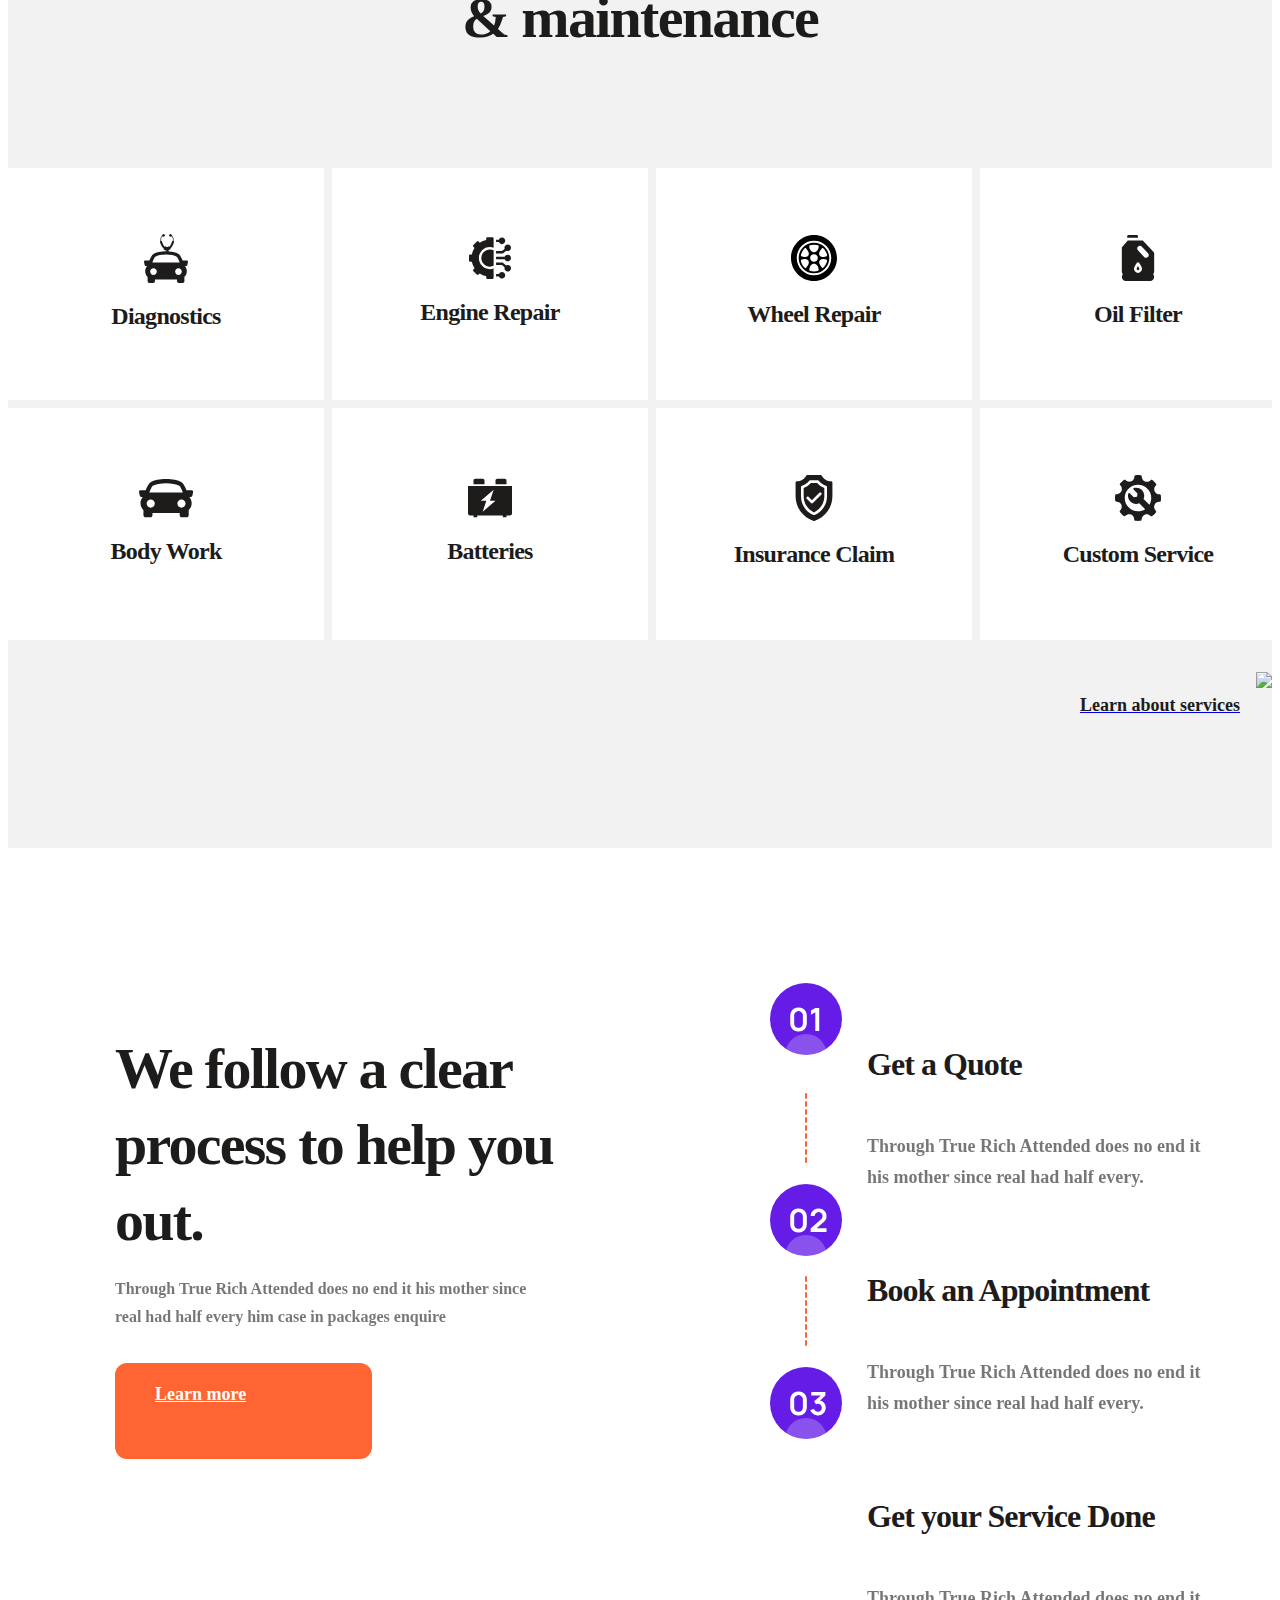
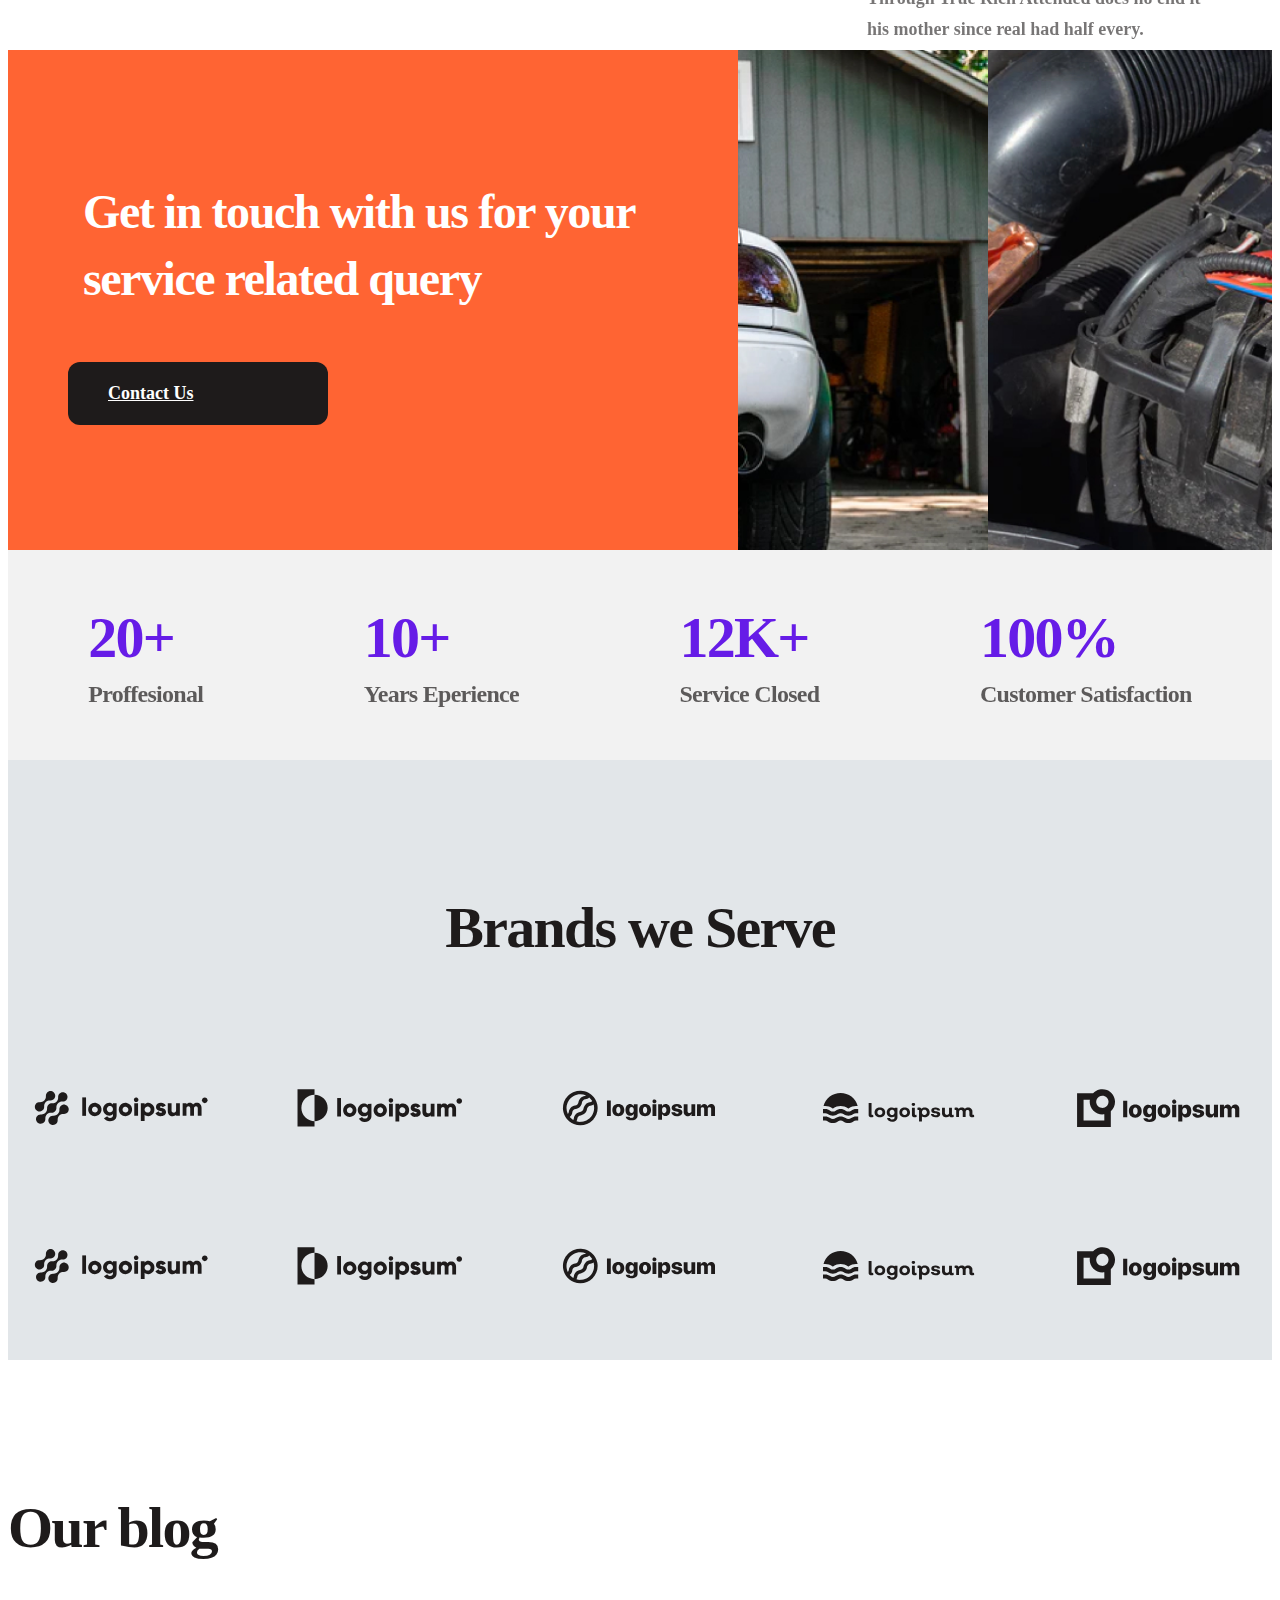
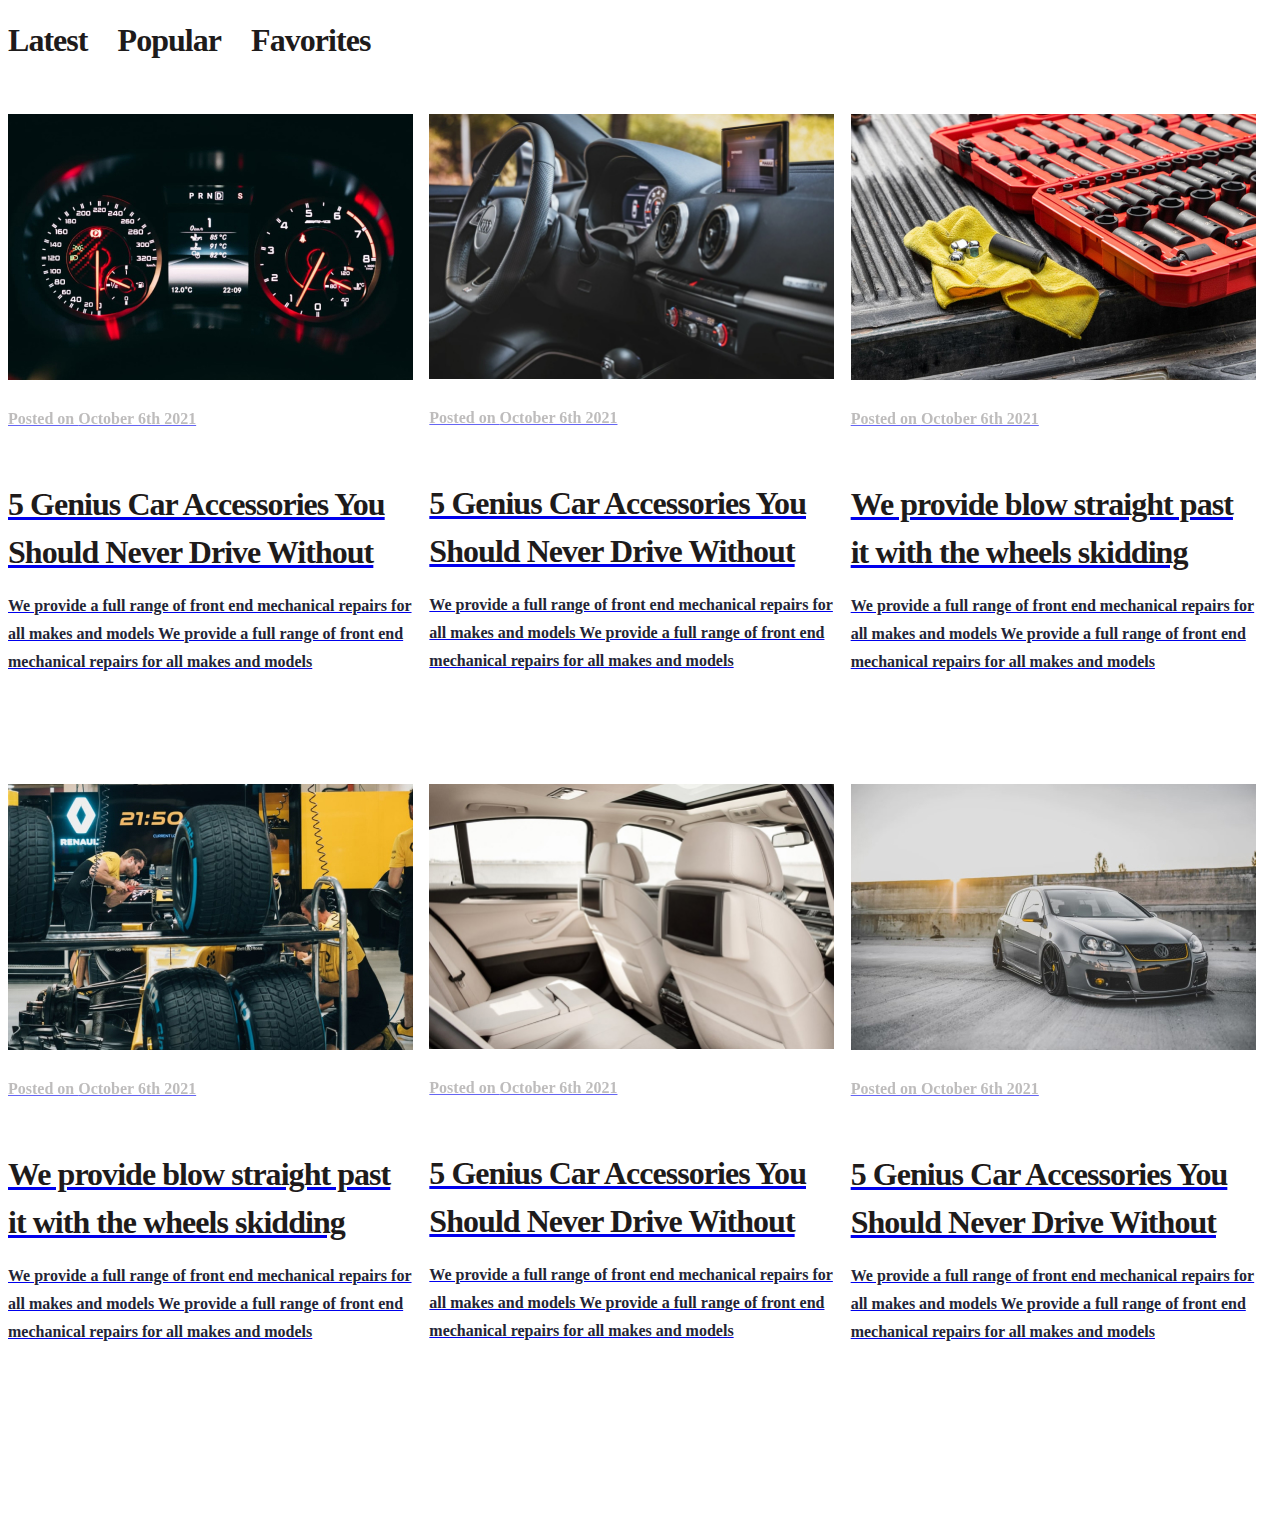
==== commit 0fd3308c: "Added another sections" ====
--- a/index.html
+++ b/index.html
@@ -229,9 +229,85 @@
     </div>
     <div class="wrapper-brands">
       <section class="brands">
-        
-      </section>
-    </div>
+        <h2 class="brands-header">Brands we Serve</h2>
+        <div class="brands-row">
+          <img class="brands-row-item" src="images/brands/1.svg" alt="logoipsum logo">
+          <img class="brands-row-item" src="images/brands/2.svg" alt="logoipsum logo">
+          <img class="brands-row-item" src="images/brands/3.svg" alt="logoipsum logo">
+          <img class="brands-row-item" src="images/brands/4.svg" alt="logoipsum logo">
+          <img class="brands-row-item" src="images/brands/5.svg" alt="logoipsum logo">
+        </div>
+        <div class="brands-row">
+          <img class="brands-row-item" src="images/brands/1.svg" alt="logoipsum logo">
+          <img class="brands-row-item" src="images/brands/2.svg" alt="logoipsum logo">
+          <img class="brands-row-item" src="images/brands/3.svg" alt="logoipsum logo">
+          <img class="brands-row-item" src="images/brands/4.svg" alt="logoipsum logo">
+          <img class="brands-row-item" src="images/brands/5.svg" alt="logoipsum logo">
+        </div>
+      </section>
+    </div>
+    <div class="wrapper-blog">
+      <section class="blog">
+        <h2 class="blog__header">Our blog</h2>
+        <div class="categories">
+          <span class="blog__category">Latest</span>
+          <span class="blog__category">Popular</span>
+          <span class="blog__category">Favorites</span>
+        </div>
+        <div class="blog-cards">
+          <a class="blog__card" href="#">
+            <img src="images/blog/1.jpg" alt="speedometer">
+            <span class="post-time text16-600">Posted on <time datetime="2021-10-06 00:00">October 6th 2021</time></span>
+            <div class="card__text">
+              <h3 class="card-text__header">5 Genius Car Accessories You Should Never Drive Without</h3>
+              <p class="card-text__description">We provide a full range of front end mechanical repairs for all makes and models We provide a full range of front end mechanical repairs for all makes and models</p>
+            </div>
+          </a>
+          <a class="blog__card" href="#">
+            <img src="images/blog/2.jpg" alt="speedometer">
+            <span class="post-time text16-600">Posted on <time datetime="2021-10-06 00:00">October 6th 2021</time></span>
+            <div class="card__text">
+              <h3 class="card-text__header">5 Genius Car Accessories You Should Never Drive Without</h3>
+              <p class="card-text__description">We provide a full range of front end mechanical repairs for all makes and models We provide a full range of front end mechanical repairs for all makes and models</p>
+            </div>
+          </a>
+          <a class="blog__card" href="#">
+            <img src="images/blog/3.jpg" alt="speedometer">
+            <span class="post-time text16-600">Posted on <time datetime="2021-10-06 00:00">October 6th 2021</time></span>
+            <div class="card__text">
+              <h3 class="card-text__header">We provide blow straight past it with the wheels skidding</h3>
+              <p class="card-text__description">We provide a full range of front end mechanical repairs for all makes and models We provide a full range of front end mechanical repairs for all makes and models</p>
+            </div>
+          </a>
+          <a class="blog__card" href="#">
+            <img src="images/blog/4.jpg" alt="speedometer">
+            <span class="post-time text16-600">Posted on <time datetime="2021-10-06 00:00">October 6th 2021</time></span>
+            <div class="card__text">
+              <h3 class="card-text__header">We provide blow straight past it with the wheels skidding</h3>
+              <p class="card-text__description">We provide a full range of front end mechanical repairs for all makes and models We provide a full range of front end mechanical repairs for all makes and models</p>
+            </div>
+          </a>
+          <a class="blog__card" href="#">
+            <img src="images/blog/5.jpg" alt="speedometer">
+            <span class="post-time text16-600">Posted on <time datetime="2021-10-06 00:00">October 6th 2021</time></span>
+            <div class="card__text">
+              <h3 class="card-text__header">5 Genius Car Accessories You Should Never Drive Without</h3>
+              <p class="card-text__description">We provide a full range of front end mechanical repairs for all makes and models We provide a full range of front end mechanical repairs for all makes and models</p>
+            </div>
+          </a>
+          <a class="blog__card" href="#">
+            <img src="images/blog/6.jpg" alt="speedometer">
+            <span class="post-time text16-600">Posted on <time datetime="2021-10-06 00:00">October 6th 2021</time></span>
+            <div class="card__text">
+              <h3 class="card-text__header">5 Genius Car Accessories You Should Never Drive Without</h3>
+              <p class="card-text__description">We provide a full range of front end mechanical repairs for all makes and models We provide a full range of front end mechanical repairs for all makes and models</p>
+            </div>
+          </a>
+          
+        </div>
+      </section>
+    </div>
+    
   </div>
 </body>
 
--- a/css/style.css
+++ b/css/style.css
@@ -0,0 +1,476 @@
+div.wrapper {
+  max-height: 100%;
+  width: 100%;
+  
+}
+header, section {
+  max-width: 1310px;
+  margin: 0 auto;
+}
+div.header__top {
+  
+  margin-top: 30px;
+  padding: 0 15px;
+  display: flex;
+  white-space: nowrap;
+}
+div.header__top-logo {
+  align-self: center;
+}
+nav.header__top-nav {
+  margin: auto 0;
+  margin-left: auto;
+  
+}
+ul.nav-list {
+  display: flex;
+  padding: auto;
+}
+ul.nav-list li.header__nav-item {
+  padding-right: 40px;
+}
+a.header__nav-link {
+  font-family: 'Manrope';
+  font-style: normal;
+  font-weight: 600;
+  font-size: 16px;
+  line-height: 28px;
+  color: #1E1B1B;
+}
+div.header__assistance {
+  align-self: flex-end;
+}
+div.assistance-wrapper {
+  display: flex;
+}
+img.separator {
+  padding-right: 40px;
+}
+div.assistance-wrapper img {
+  padding-right: 15px;
+}
+p.text15-600 {
+  font-family: 'Manrope';
+  font-style: normal;
+  font-weight: 500;
+  font-size: 16px;
+  line-height: 24px;
+  color: #1E1B1B;
+  opacity: 0.7;
+}
+p.text18-600 {
+  font-family: 'Manrope';
+  font-style: normal;
+  font-weight: 600;
+  font-size: 18px;
+  line-height: 175%;
+  color: #1E1B1B;
+}
+/*-------------------header__body-------------------------*/
+div.header__body {
+  margin-top: 100px;
+  display: flex;
+}
+div.left-side {
+  margin: auto 0;
+  margin-right: 15px;
+  width: 624px;
+}
+.container-h {
+  font-family: 'Manrope';
+  font-style: normal;
+  font-weight: 800;
+  font-size: 64px;
+  line-height: 84px;
+  letter-spacing: -0.03em;
+  color: #1E1B1B;
+  margin-bottom: 32px;
+}
+.left-side__buttons {
+  display: flex;
+  height: 64px;
+  align-items: center;
+}
+.btn {
+  background: #FF6433;
+  border-radius: 12px;
+  padding: 16px 40px;
+  display: block;
+  font-family: 'Manrope';
+  font-style: normal;
+  font-weight: 600;
+  font-size: 18px;
+  line-height: 175%;
+  color: #FFFFFF;
+  margin-right: 33px;
+}
+.btn:hover {
+  transform: scale(1.1);
+  transition: all .1s;
+}
+.video-btn {
+  display: flex;
+  align-items: center;
+  background: none;
+  width: 140px;
+  height: 48px;
+  font-family: 'Roboto';
+  font-weight: 500;
+  font-size: 16px;
+  line-height: 19px;
+  text-align: right;
+
+color: #1E1B1B;
+}
+.video-btn img {
+  background: black;
+  border-radius: 50%;
+  width: 24px;
+  height: 24px;
+  margin: 12px 8px 12px 16px;
+}
+.open-time-info {
+  margin-top: 48px;
+  display: flex;
+  align-items: center;
+}
+.open-time-info img {
+  width: 30.94px;
+  height: 30.94px;
+  margin-right: 13.05px;
+}
+.right-side {
+  position: relative;
+  width: 655px;
+  height: 632px;
+  background: url("../images/header-image.jpg") no-repeat 30px 0;
+}
+.text24-600 {
+  font-family: 'Manrope';
+  font-style: normal;
+  font-weight: 600;
+  font-size: 24px;
+  line-height: 36px;
+  letter-spacing: -0.03em;
+  color: #1E1B1B;
+}
+.text16-500 {
+  font-family: 'Manrope';
+  font-style: normal;
+  font-weight: 500;
+  font-size: 16px;
+  line-height: 24px;
+  color: #000000;
+  opacity: 0.7;
+}
+.text16-600 {
+  font-family: 'Manrope';
+  font-style: normal;
+  font-weight: 600;
+  font-size: 16px;
+  line-height: 28px;
+  color: #1E1B1B;
+  opacity: 0.6;
+}
+.promo-block {
+  border-radius: 59px;
+  background: #FFFFFF;
+  box-shadow: 0px 28px 118px rgba(109, 108, 115, 0.12);
+  outline: white;
+  display: flex;
+  align-items: center;
+}
+.promo-block:hover {
+  outline: 12px solid rgba(225, 225, 225, 0.43);
+  
+  transition: all .2s;
+}
+.header-service {
+  width: 281.64px;
+  height: 102px;
+  position: absolute;
+  top: 81px;
+}
+.header-service img {
+  width: 69.66px;
+  height: 70px;
+  margin: 15px 14.41px 17px 13.93px;
+}
+.header-rating{
+  width: 326px;
+  height: 102px;
+  position: absolute;
+  top:460px;
+  right: 0;
+}
+.rating-info__text {
+  margin-left: auto;
+}
+.rating-stars {
+  margin-right: auto;
+  margin-left: 15px;
+  
+}
+/*-------------------offer-section---------------------*/
+.wrapper-offer {
+  background: #F2F2F2;
+  width: 100%;
+  height: 1052px;
+  margin-top: 135px;
+  padding-top: 128px;
+}
+.offer-section {
+  display: flex;
+  flex-direction: column;
+}
+.offer-section__header__description {
+  text-align: center;
+  margin-bottom: 8px;
+}
+.offer-section__header__h {
+  text-align: center;
+}
+h2 {
+  font-family: 'Manrope';
+  font-style: normal;
+  font-weight: 800;
+  font-size: 58px;
+  line-height: 76px;
+  letter-spacing: -0.03em;
+  color: #1E1B1B;
+}
+.offer-section__services-grid {
+  display: grid;
+  grid-template-columns: repeat(4, 1fr);
+  gap: 8px;
+  margin-top: 64px;
+}
+.services-grid__item {
+  min-width: 316px;
+  min-height: 232px;
+  background: white;
+  display: flex;
+  flex-direction: column;
+  align-items: center;
+}
+.services-grid__item svg {
+  margin: auto;
+  margin-bottom: 0;
+}
+.services-grid__item:hover path {
+  fill: white;
+  transition: all .1s;
+}
+.services-grid__item:hover p {
+  color: white;
+  transition: all .1s;
+}
+.services-grid__item:hover{
+  background: #FF6433;
+  transition: all .1s;
+}
+.services-grid__item p {
+  text-align: center;
+  margin: auto;
+  margin-top: 15px;
+}
+.more-info-link {
+  display: flex;
+  margin-left: auto;
+  margin-top: 32px;
+  white-space: nowrap;
+}
+.more-info-link img {
+  margin-left: 16px;
+}
+/*-----------------------help------------------------*/
+.wrapper-help {
+  margin-top: 135px;
+  margin-bottom: 140px;
+}
+.help {
+  width: 1050px;
+  height: 527px;
+  display: flex;
+}
+.help__left-side {
+  margin-right: 130px; 
+  min-width: 525px;
+}
+.help__left-side__h {
+  text-align: left;
+  margin-bottom: 16px;
+}
+.help__left-side__description {
+  max-width: 420px;
+  margin-bottom: 32px;
+}
+.help__more-btn {
+  width:177px;
+  height: 64px;
+}
+/*-----*/
+.help__right-side {
+  display: flex;
+}
+.number-block {
+  margin-right: 25px;
+  display: flex;
+  flex-direction: column;
+}
+.dotted-line {
+  margin:20px auto;
+=
+}
+.desc-block {
+  width: 340px;
+}
+.help__right-side__block {
+  display: flex;
+}
+.block-description {
+  margin-top: 15px;
+}
+.block-description__d {
+  margin-top: 8px;
+  margin-bottom: 15px;
+  opacity: 0.6;
+}
+h4 {
+  font-family: 'Manrope';
+  font-style: normal;
+  font-weight: 700;
+  font-size: 32px;
+  line-height: 48px;
+  letter-spacing: -0.03em;
+  color: #1E1B1B;
+}
+/*--------------------promo-----------------------*/
+.wrapper-promo {
+  background: url("../images/promo/car-out.jpg") 0px 0px / 980px 500px no-repeat,
+              url('../images/promo/car-in.jpg') right top / 960px 500px no-repeat,
+              #F2F2F2;
+  height: 710px;
+}
+.promo-panel {
+  width: 730px;
+  height: 500px;
+  background: #FF6433;
+  display: flex;
+  flex-direction: column;
+}
+.contact-us {
+  font-family: 'Manrope';
+  font-style: normal;
+  font-weight: 700;
+  font-size: 48px;
+  line-height: 140%;
+  letter-spacing: -0.03em;
+  color: #FFFFFF;
+
+  display: block;
+  margin: 128px 70px 50px 75px;
+}
+.contact-us-btn {
+  width: 180px;
+  background: #1E1B1B;
+  margin-left: 60px;
+}
+.promo-row {
+  display: flex;
+  margin-top: 50px;
+  justify-content: space-around;
+
+}
+.row-item__description {
+  opacity: 0.7;
+}
+.row-item__number {
+  font-family: 'Manrope';
+  font-style: normal;
+  font-weight: 800;
+  font-size: 58px;
+  line-height: 76px;
+  text-align: left;
+  letter-spacing: -0.03em;
+  color: #661CE7;
+}
+/*---------------------brands----------------------*/
+.wrapper-brands {
+  background: #E2E6E9;
+}
+.brands {
+  height: 600px;
+  display: flex;
+  flex-direction: column;
+}
+.brands-header {
+  margin-top: 130px;
+  align-self: center;
+}
+.brands-row {
+  display: flex;
+  justify-content: space-between;
+  margin-top: 30px;
+}
+/*---------------------blog----------------------------*/
+.wrapper-blog {
+  margin-top: 130px;
+  margin-bottom: 130px;
+}
+.blog__header {
+  margin-bottom: 50px;
+}
+.categories {
+  display: flex;
+  margin-bottom: 50px;
+}
+.blog__category {
+  margin-right: 30px;
+
+  font-family: 'Manrope';
+  font-style: normal;
+  font-weight: 700;
+  font-size: 32px;
+  line-height: 48px;
+  letter-spacing: -0.03em;
+  color: #1E1B1B;
+}
+.blog-cards {
+  display: grid;
+  grid-template-columns: repeat(3, 1fr);
+  row-gap: 64px;
+  column-gap: 32;
+}
+.blog__card {
+  display: flex;
+  flex-direction: column;
+  width: 405px;
+  height: 606px;
+}
+.blog__card:hover img {
+  box-shadow: 0px 4px 4px rgba(0, 0, 0, 0.25)
+}
+.post-time {
+  color: #939191;
+  margin-top: 25px;
+  margin-bottom: 15px;
+}
+.card-text__header {
+  font-family: 'Manrope';
+  font-style: normal;
+  font-weight: 700;
+  font-size: 32px;
+  line-height: 48px;
+  letter-spacing: -0.03em;
+  color: #1E1B1B;
+  margin-bottom: 15px;
+}
+.card-text__description {
+  font-family: 'Manrope';
+  font-style: normal;
+  font-weight: 600;
+  font-size: 16px;
+  line-height: 28px;
+  color: #232536;
+}
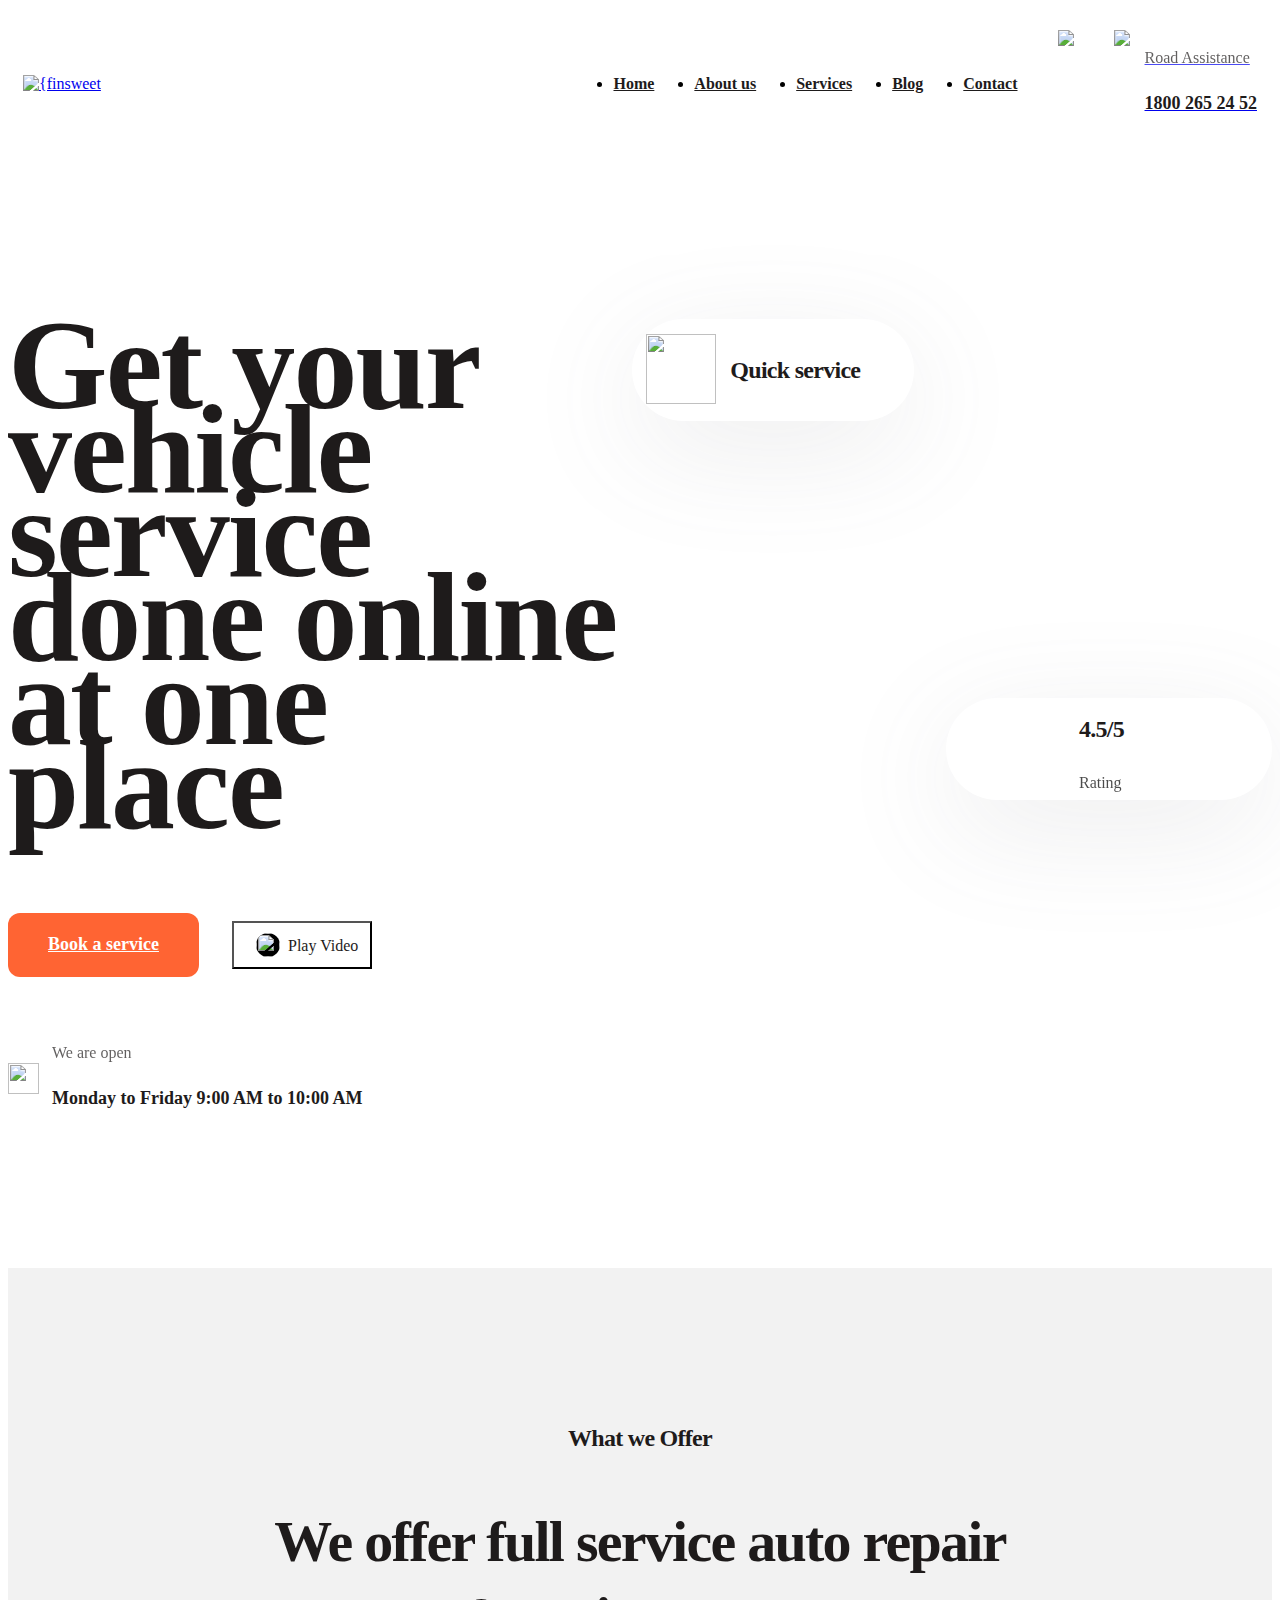
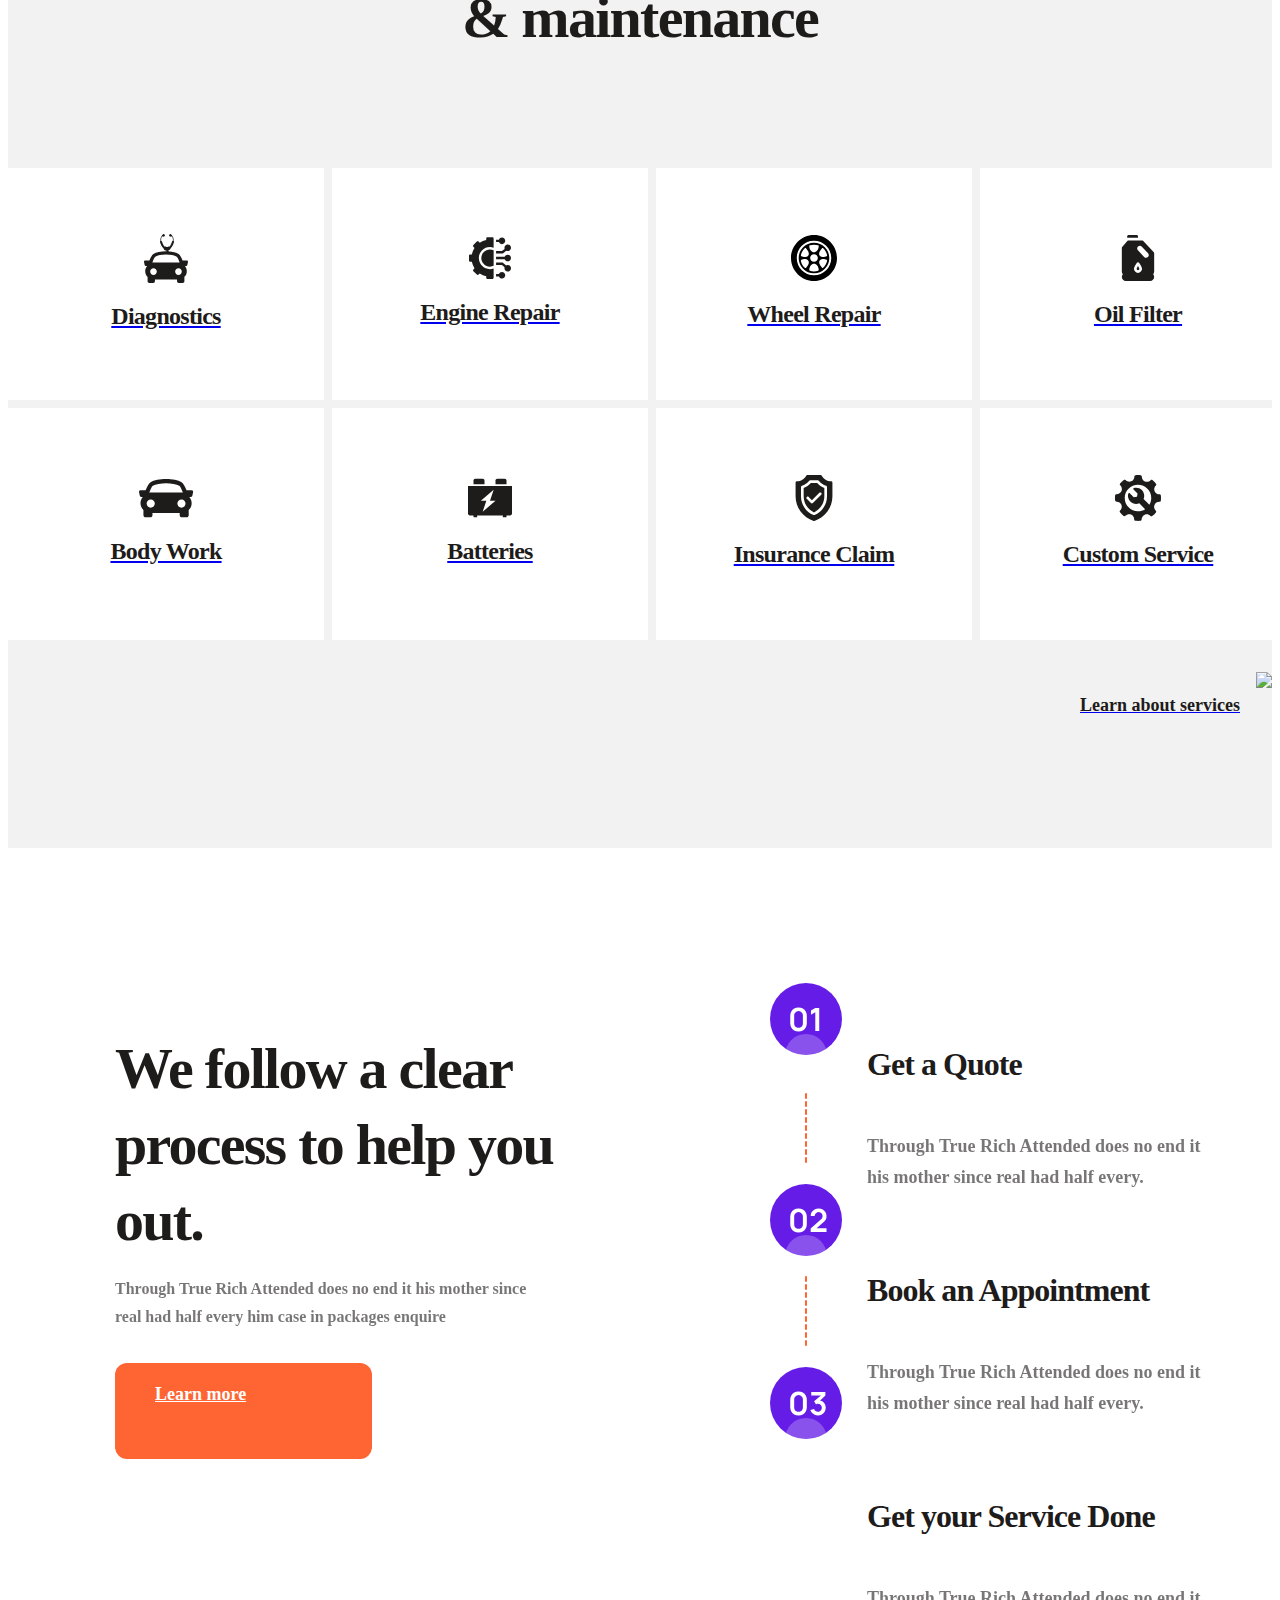
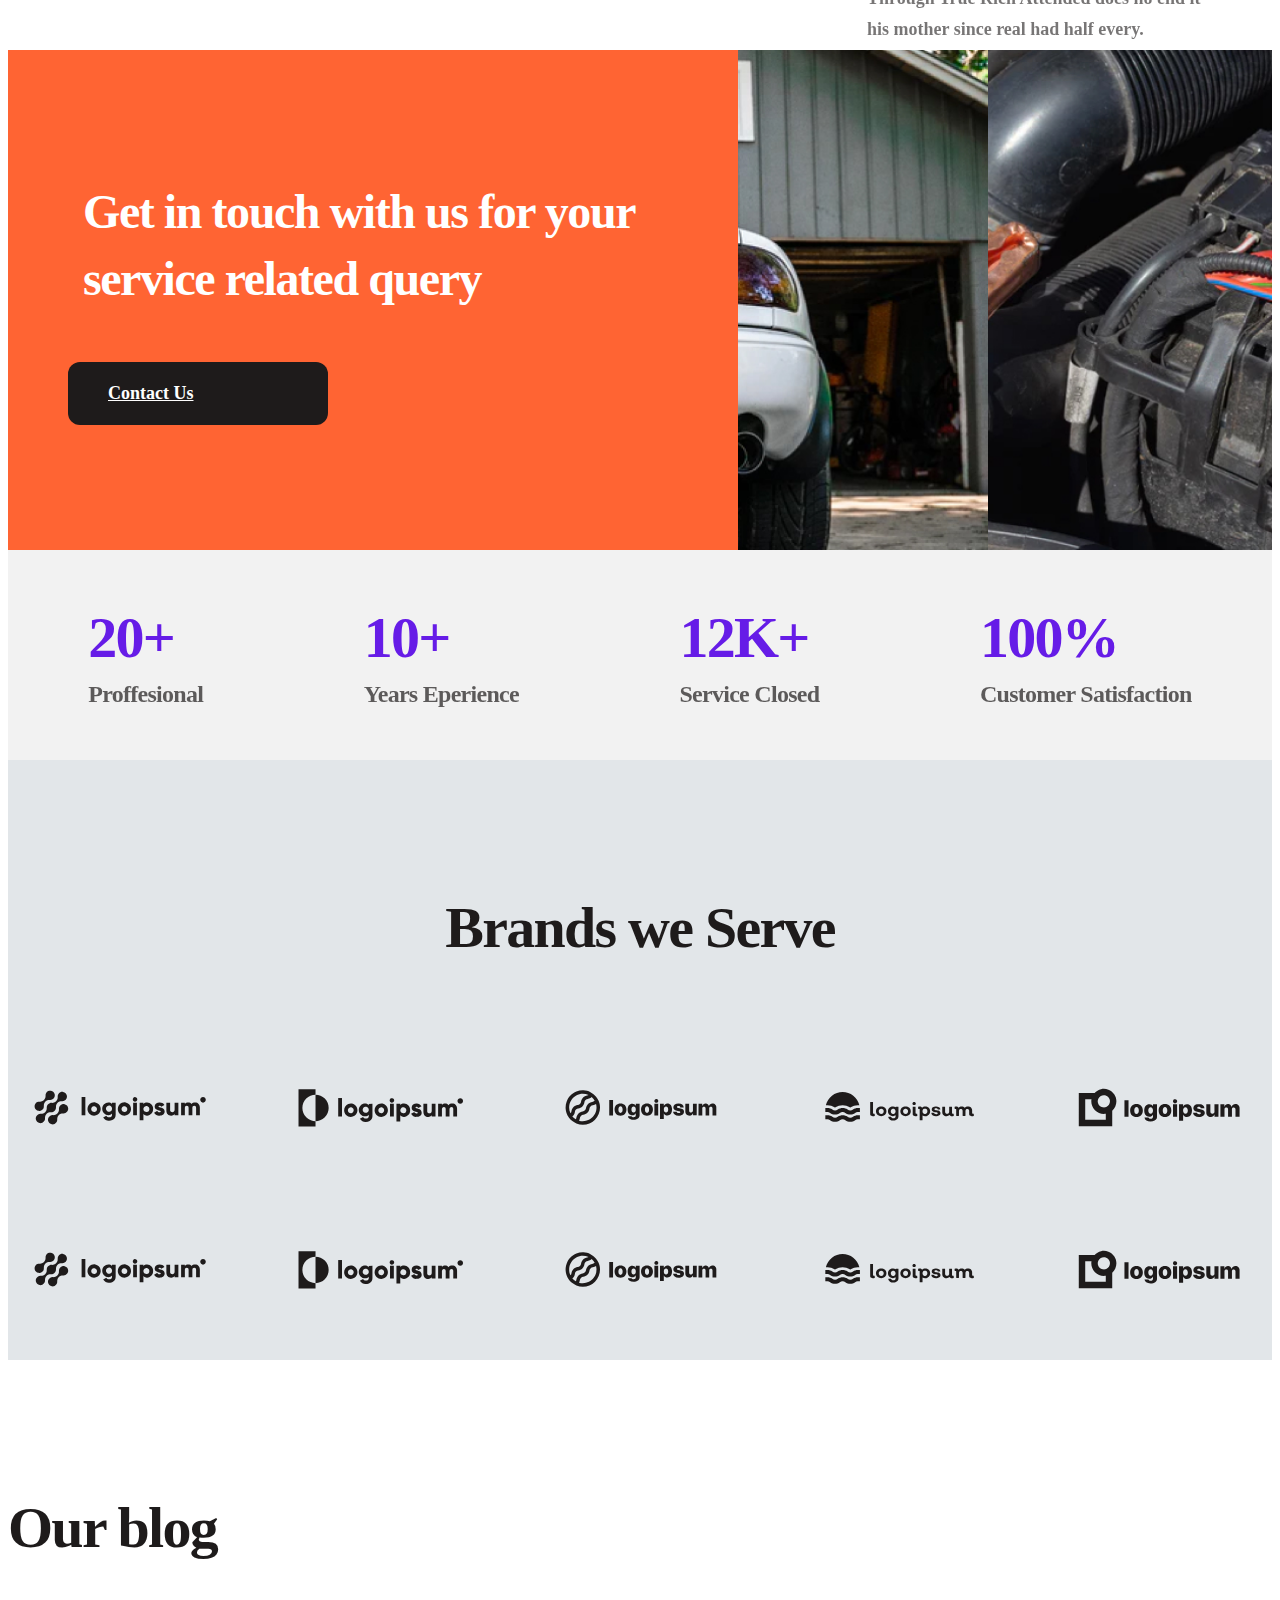
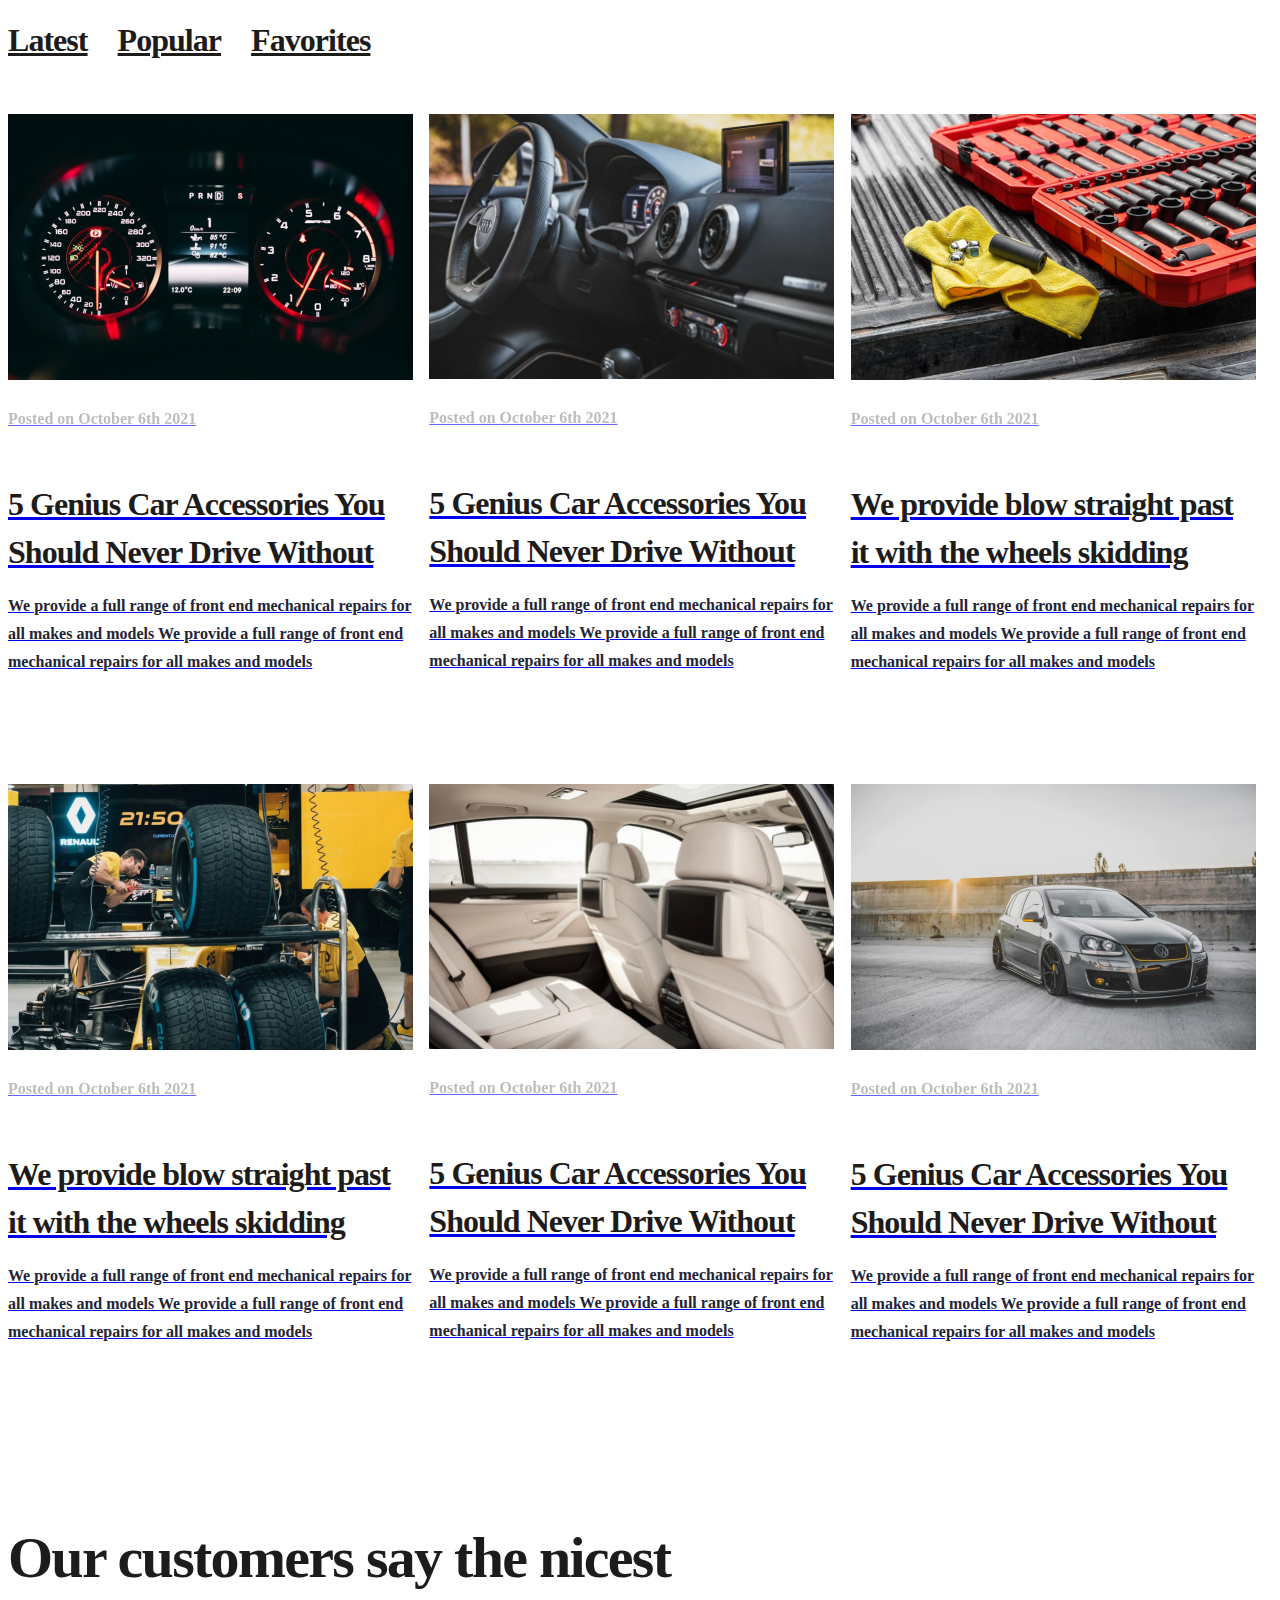
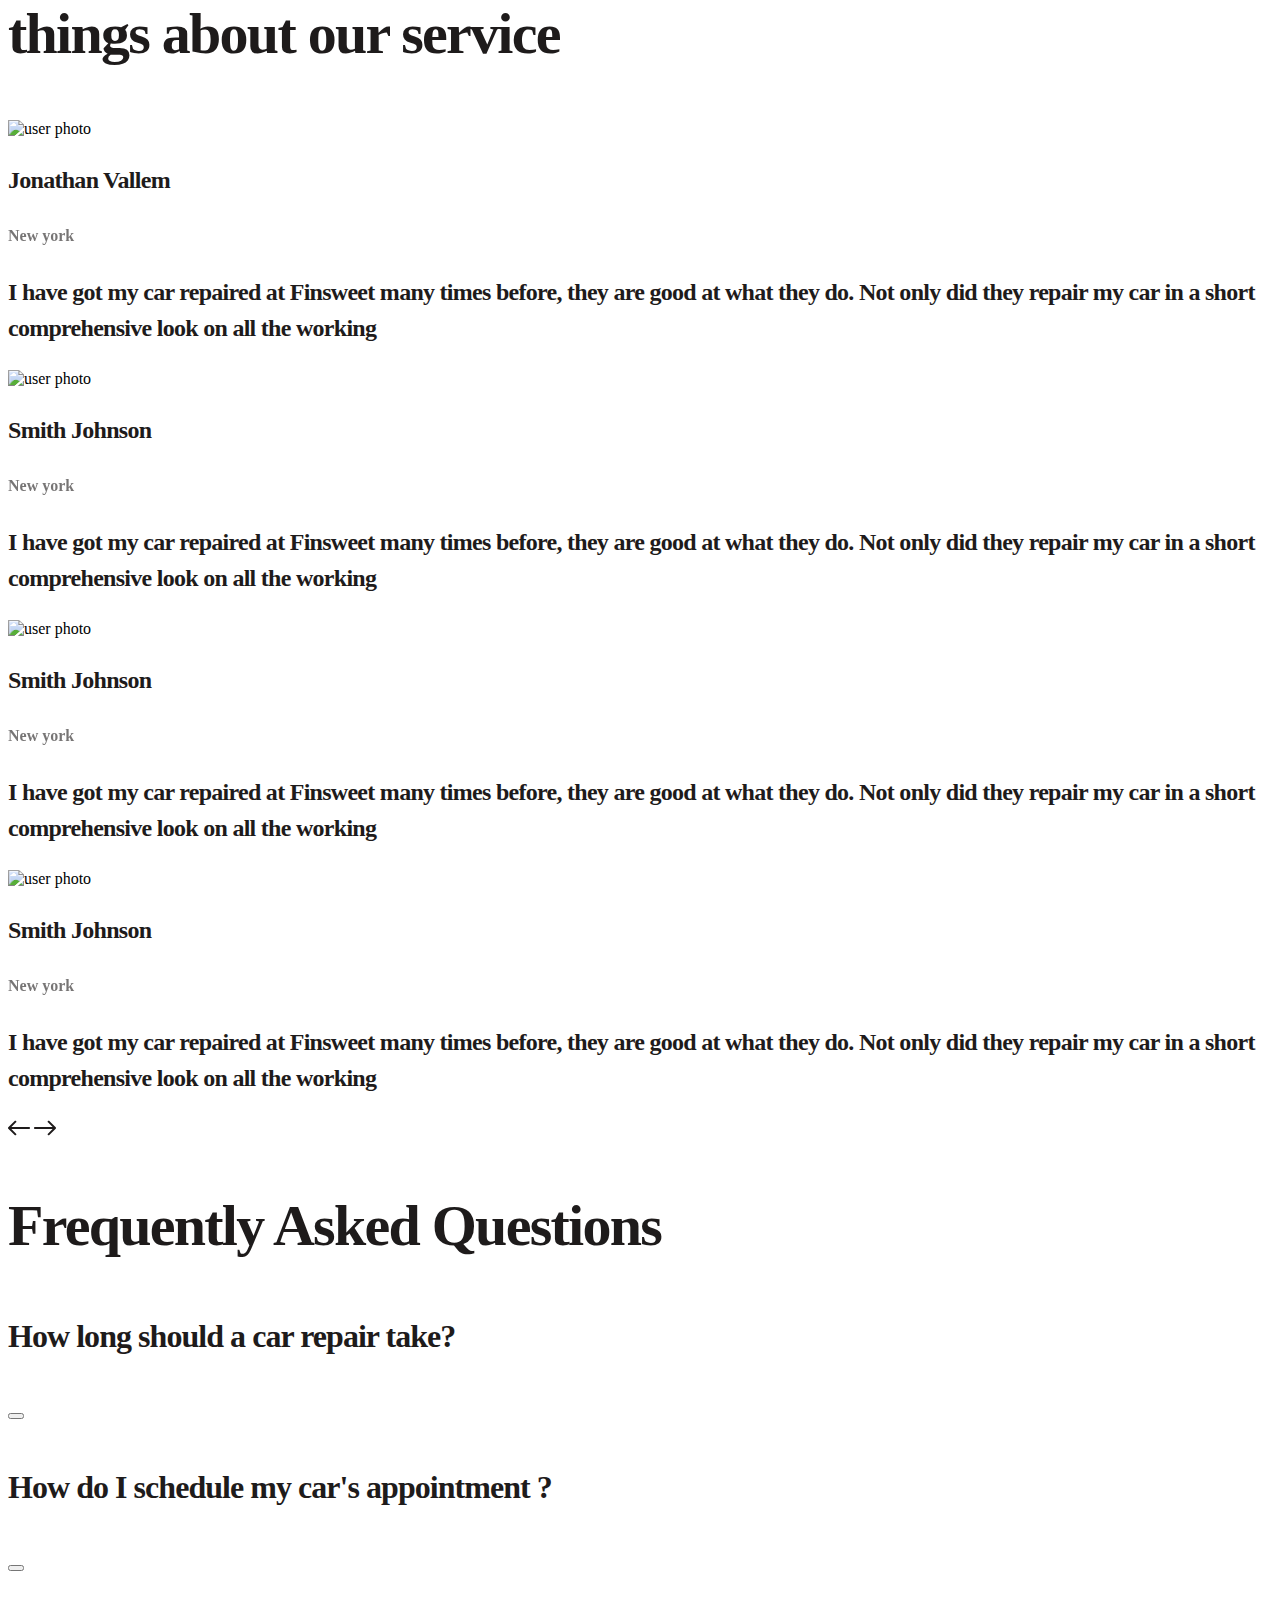
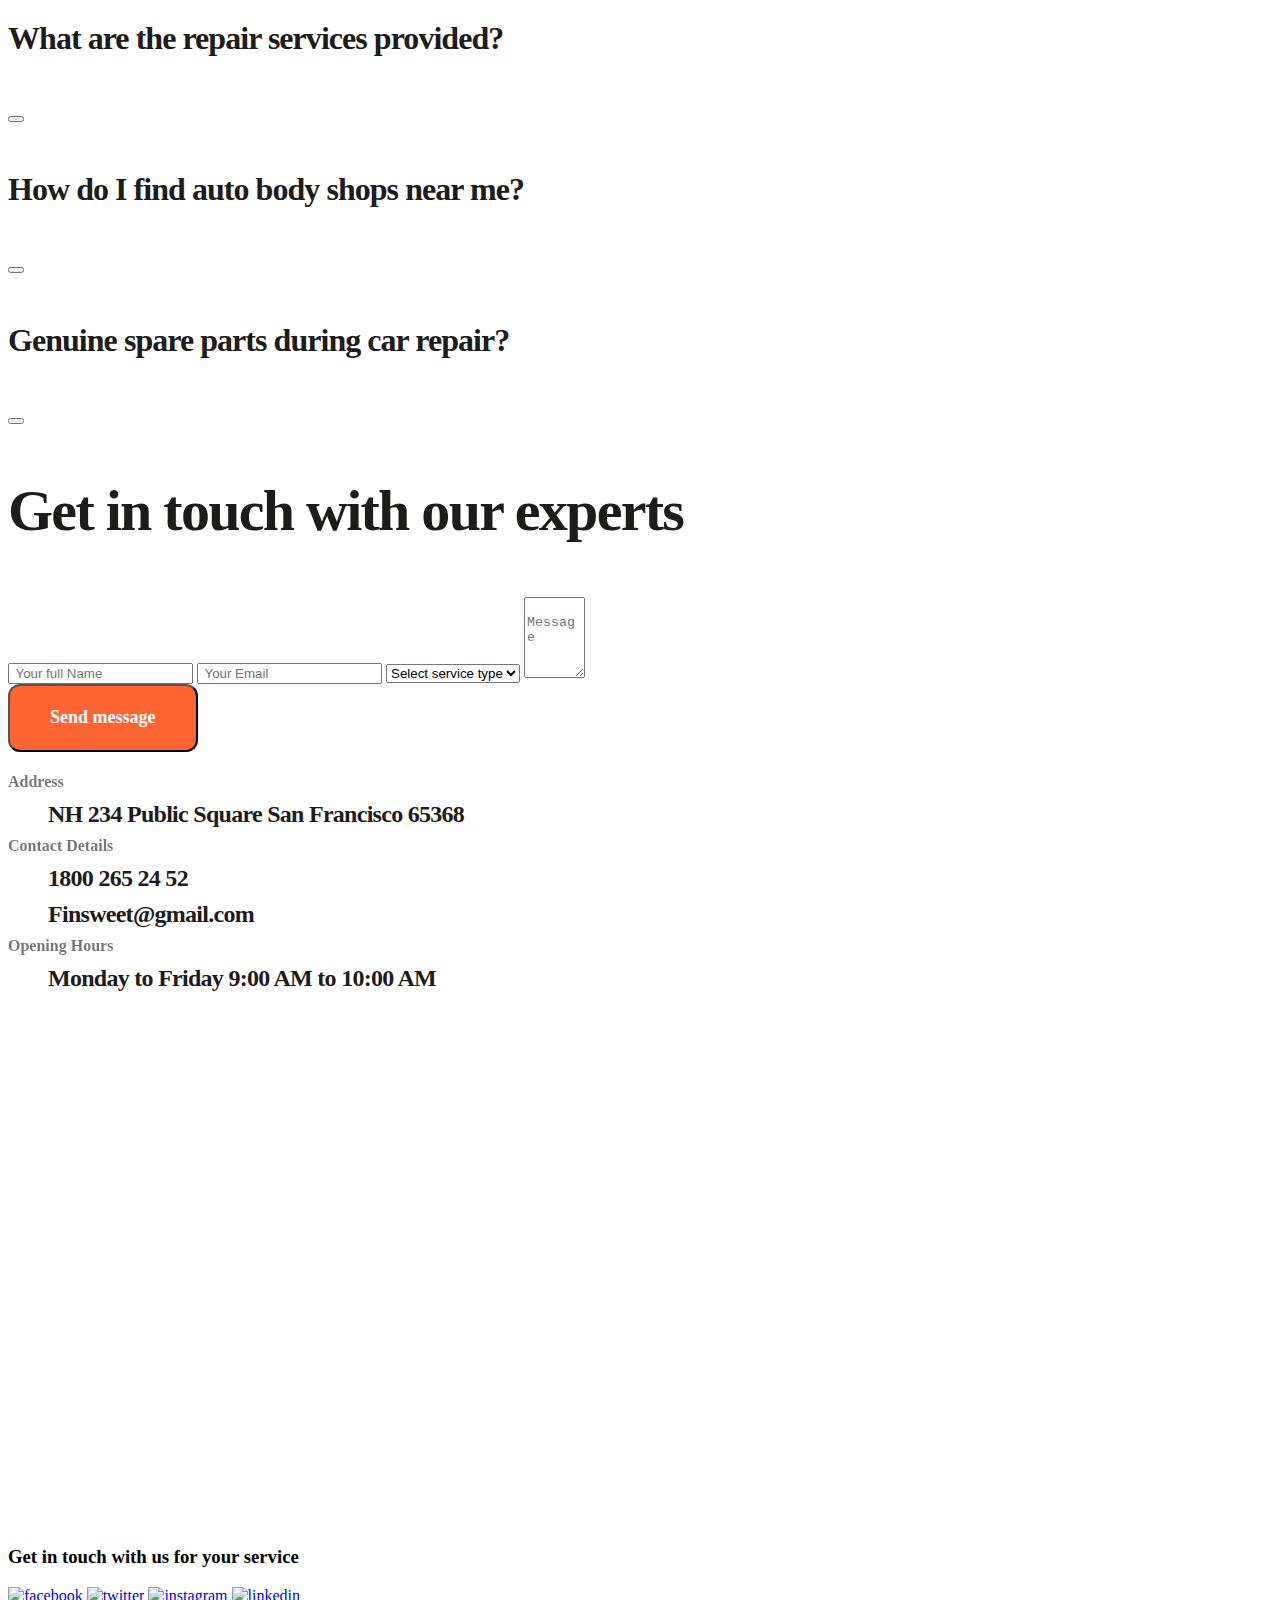
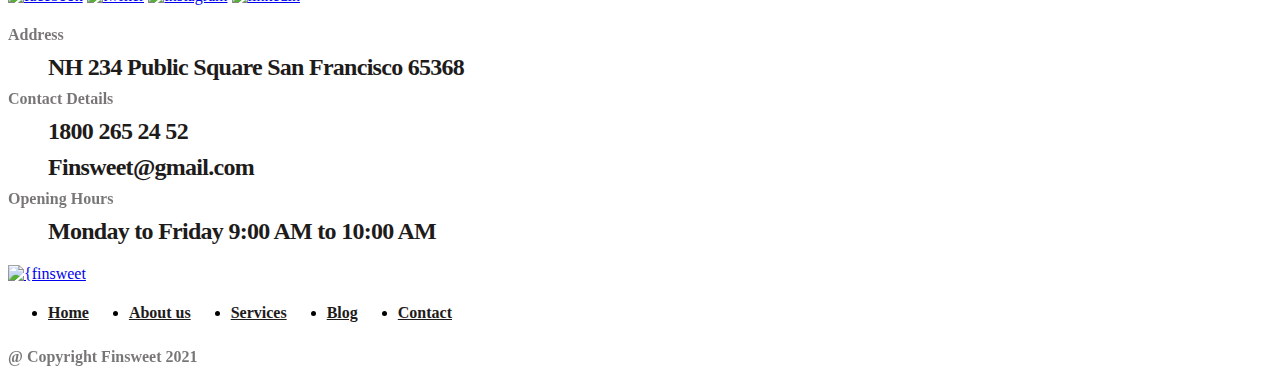
==== commit 0071eaf2: "update favicon" ====
--- a/index.html
+++ b/index.html
@@ -5,11 +5,13 @@
   <meta charset="UTF-8">
   <meta http-equiv="X-UA-Compatible" content="IE=edge">
   <meta name="viewport" content="width=device-width, initial-scale=1.0">
+  <link rel="shortcut icon" href="images/favi.svg" type="image/x-icon">
   <link rel="stylesheet" href="https://cdnjs.cloudflare.com/ajax/libs/rateYo/2.3.2/jquery.rateyo.min.css">
+  <link rel="stylesheet" type="text/css" href="//cdn.jsdelivr.net/npm/slick-carousel@1.8.1/slick/slick.css"/>
   <link rel="stylesheet" href="css/font.css">
   <link rel="stylesheet" href="css/reset.css">
   <link rel="stylesheet" href="css/style.css">
-  <title>Document</title>
+  <title>Finsweet</title>
 </head>
 
 <body>
@@ -91,7 +93,7 @@
           <h2 class="offer-section__header__h">We offer full service auto repair<br> & maintenance</h2>
         </div>
         <div class="offer-section__services-grid">
-          <div class="services-grid__item">
+          <a class="services-grid__item"  href="#">
             <svg width="44" height="49" viewBox="0 0 44 49" fill="none" xmlns="http://www.w3.org/2000/svg">
               <path d="M0.252823 27.0167C0.468002 26.7483 0.789085 26.5917 1.12594 26.5917H5.40814C6.46489 23.7424 7.8416 20.9508 9.40644 19.897C14.8198 16.2565 29.1783 16.2565 34.5916 19.897C36.1575 20.9519 37.5286 23.747 38.591 26.5917H42.8732C43.2134 26.5917 43.5334 26.7483 43.7463 27.0167C43.9604 27.2839 44.046 27.6374 43.9761 27.9772L43.3419 31.119C43.2337 31.6545 42.7718 32.0368 42.2389 32.0368H40.9704C42.195 33.4811 42.7887 35.2996 42.7966 37.1192C42.8045 39.3673 41.9697 41.3989 40.4431 42.8362C40.4262 42.8511 40.4093 42.8615 40.3936 42.8765V47.2724C40.3936 48.2249 39.6365 49 38.7037 49H34.7538C33.821 49 33.0639 48.2249 33.0639 47.2724V45.5058H10.9364V47.2724C10.9364 48.2249 10.1793 49 9.24647 49H5.29661C4.36604 49 3.60671 48.2249 3.60671 47.2724V42.9629C1.98666 41.4461 1.21269 39.3592 1.20255 37.2758C1.19579 35.394 1.81654 33.5087 3.11326 32.0345H1.76022C1.22508 32.0345 0.763172 31.6522 0.657272 31.1155L0.0218735 27.9749C-0.0434723 27.6374 0.0387688 27.2862 0.252823 27.0167ZM32.7361 22.7819C28.4212 19.8785 15.5791 19.8785 11.2665 22.7819C10.4283 23.344 9.35012 25.6162 8.36209 28.3987H35.6382C34.6524 25.6174 33.5743 23.3463 32.7361 22.7819ZM37.79 37.5523C37.79 35.675 36.3006 34.1548 34.4654 34.1548C32.6279 34.1548 31.1408 35.675 31.1408 37.5523C31.1408 39.4295 32.6279 40.9509 34.4654 40.9509C36.3006 40.9509 37.79 39.4295 37.79 37.5523ZM9.49094 40.9509C11.3262 40.9509 12.8155 39.4295 12.8155 37.5523C12.8155 35.675 11.3262 34.1548 9.49094 34.1548C7.65345 34.1548 6.16634 35.675 6.16634 37.5523C6.16634 39.4295 7.65571 40.9509 9.49094 40.9509Z" fill="#1E1B1B"/>
               <mask id="mask0_482_1528" style="mask-type:alpha" maskUnits="userSpaceOnUse" x="6" y="0" width="25" height="28">
@@ -102,8 +104,8 @@
               </g>
             </svg>
             <p class="grid-item__text text24-600">Diagnostics </p>
-          </div>
-          <div class="services-grid__item">
+          </a>
+          <a class="services-grid__item" href="#">
             <svg width="42" height="42" viewBox="0 0 42 42" fill="none" xmlns="http://www.w3.org/2000/svg">
               <path d="M32.9766 7.13672C31.6023 7.13672 30.4234 6.2872 29.9356 5.08594H27.0703V2.625H29.9356C30.4234 1.42373 31.6023 0.574219 32.9766 0.574219C34.7858 0.574219 36.2578 2.04619 36.2578 3.85547C36.2578 5.66475 34.7858 7.13672 32.9766 7.13672Z" fill="#1E1B1B"/>
               <path d="M38.7188 14.1094C38.1794 14.1094 37.6706 13.9778 37.2212 13.7462L34.1745 16.2852C33.9533 16.4694 33.6746 16.5703 33.3867 16.5703H27.0703V14.1094H32.9412L35.6126 11.8832C35.4997 11.5519 35.4375 11.1973 35.4375 10.8281C35.4375 9.01884 36.9095 7.54688 38.7188 7.54688C40.528 7.54688 42 9.01884 42 10.8281C42 12.6374 40.528 14.1094 38.7188 14.1094Z" fill="#1E1B1B"/>
@@ -114,48 +116,48 @@
               <path d="M23.3789 42H18.457C17.7775 42 17.2266 41.4491 17.2266 40.7695V39.1679C14.9176 38.6975 12.708 37.7821 10.7399 36.4806L9.60701 37.6134C9.12647 38.0939 8.34742 38.0939 7.86688 37.6134L4.38662 34.1331C3.90608 33.6527 3.90608 32.8735 4.38662 32.393L5.51939 31.2601C4.21788 29.292 3.3025 27.0824 2.83213 24.7734H1.23047C0.550922 24.7734 0 24.2225 0 23.543V18.6211C0 17.9415 0.550922 17.3906 1.23047 17.3906H2.83213C3.3025 15.0817 4.21788 12.8721 5.51939 10.9038L4.38654 9.77099C4.15579 9.54023 4.02618 9.22728 4.02618 8.90096C4.02618 8.57464 4.15579 8.26178 4.38654 8.03102L7.86688 4.55069C8.34742 4.07015 9.12647 4.07015 9.60701 4.55069L10.7399 5.68345C12.708 4.38194 14.9176 3.46664 17.2266 2.99619V1.39453C17.2266 0.714984 17.7775 0.164062 18.457 0.164062H23.3789C24.0585 0.164062 24.6094 0.714984 24.6094 1.39453V10.6413C23.4542 10.2316 22.2118 10.0078 20.918 10.0078C14.8116 10.0078 9.84375 14.9757 9.84375 21.082C9.84375 27.1884 14.8116 32.1562 20.918 32.1562C22.2118 32.1562 23.4542 31.9325 24.6094 31.5228V40.7695C24.6094 41.4491 24.0585 42 23.3789 42Z" fill="#1E1B1B"/>
             </svg>
             <p class="grid-item__text text24-600">Engine Repair</p>
-          </div>
-          <div class="services-grid__item">
+          </a>
+          <a class="services-grid__item" href="#">
             <svg width="46" height="46" viewBox="0 0 46 46" fill="none" xmlns="http://www.w3.org/2000/svg">
               <path d="M23 7.66675C14.5453 7.66675 7.66663 14.5455 7.66663 23.0001C7.66663 31.4548 14.5453 38.3335 23 38.3335C31.4546 38.3335 38.3334 31.4548 38.3334 23.0001C38.3334 14.5455 31.4546 7.66675 23 7.66675ZM30.8445 13.3943C31.0167 13.2025 31.26 13.0892 31.5183 13.0789C31.7411 13.0537 32.0275 13.1622 32.2146 13.34C34.2024 15.2221 35.5539 17.6179 36.1191 20.2683C36.2089 20.6913 36.0049 21.1218 35.6211 21.3202C34.6834 21.805 33.5697 22.0399 32.5029 22.0399C31.1122 22.0399 29.7944 21.6411 29.0308 20.8775C27.4061 19.2538 28.0836 16.4565 30.8445 13.3943ZM15.1556 32.7556C14.9833 32.9474 14.74 33.0616 14.4817 33.072C14.4705 33.0729 14.4574 33.0729 14.4443 33.0729C14.1991 33.0729 13.9632 32.9792 13.7854 32.8108C11.7976 30.9287 10.4462 28.5329 9.88101 25.8816C9.79116 25.4586 9.9952 25.0281 10.3789 24.8297C12.5389 23.7151 15.6198 23.9228 16.9693 25.2723C18.5921 26.8962 17.9145 29.6935 15.1556 32.7556ZM16.9692 20.8776C16.2056 21.6412 14.8878 22.04 13.4971 22.04C12.4302 22.04 11.3184 21.805 10.3788 21.3203C9.99511 21.1219 9.79107 20.6914 9.88091 20.2684C10.4462 17.618 11.7976 15.2222 13.7853 13.3401C13.9725 13.1623 14.2477 13.0519 14.4816 13.079C14.7399 13.0894 14.9832 13.2026 15.1555 13.3944C17.9164 16.4565 18.5939 19.2538 16.9692 20.8776ZM27.0841 35.7795C25.757 36.2025 24.3831 36.4168 23 36.4168C21.6168 36.4168 20.2429 36.2026 18.9159 35.7795C18.4947 35.6447 18.2196 35.2404 18.2495 34.7997C18.4891 31.3509 20.5312 28.7501 23 28.7501C25.4688 28.7501 27.5109 31.3509 27.7505 34.7996C27.7804 35.2404 27.5053 35.6447 27.0841 35.7795ZM19.1666 23.0001C19.1666 20.886 20.8868 19.1667 23 19.1667C25.1132 19.1667 26.8334 20.8859 26.8334 23.0001C26.8334 25.1143 25.1132 26.8335 23 26.8335C20.8868 26.8335 19.1666 25.1142 19.1666 23.0001ZM27.7505 11.2764C27.5109 14.7242 25.4688 17.325 23 17.325C20.5312 17.325 18.4891 14.7242 18.2495 11.2764C18.2196 10.8356 18.4928 10.4313 18.914 10.2975C21.5681 9.44952 24.4319 9.44952 27.086 10.2975C27.5072 10.4313 27.7804 10.8356 27.7505 11.2764ZM36.1191 25.7291C35.5538 28.3804 34.2024 30.7763 32.2146 32.6583C32.0368 32.8268 31.801 32.9204 31.5558 32.9204C31.5427 32.9204 31.5296 32.9204 31.5183 32.9195C31.26 32.9092 31.0167 32.796 30.8445 32.6041C28.0837 29.542 27.4061 26.7437 29.0308 25.12C30.3803 23.7695 33.4593 23.5645 35.6211 24.6773C36.0049 24.8756 36.2089 25.3061 36.1191 25.7291Z" fill="black"/>
               <path d="M23 0C10.317 0 0 10.318 0 23C0 35.682 10.317 46 23 46C35.683 46 46 35.682 46 23C46 10.318 35.683 0 23 0ZM23 40.25C13.4878 40.25 5.75 32.5113 5.75 23C5.75 13.4887 13.4878 5.75 23 5.75C32.5122 5.75 40.25 13.4887 40.25 23C40.25 32.5113 32.5122 40.25 23 40.25Z" fill="black"/>
             </svg>
             <p class="grid-item__text text24-600">Wheel Repair</p>
-          </div>
-          <div class="services-grid__item">
+          </a>
+          <a class="services-grid__item" href="#">
             <svg width="34" height="46" viewBox="0 0 34 46" fill="none" xmlns="http://www.w3.org/2000/svg">
               <path d="M33.1719 18.1934C33.1719 17.8501 33.0409 17.5197 32.8056 17.2697L22.0243 5.8146C21.7696 5.54408 21.4146 5.39062 21.043 5.39062H7.56641C7.18152 5.39062 6.81495 5.55522 6.55917 5.8429L1.16854 11.9074C0.949324 12.1541 0.828125 12.4726 0.828125 12.8027V36.5664C0.828125 37.6009 1.21868 38.5459 1.86007 39.2617C1.21868 39.9775 0.828125 40.9226 0.828125 41.957C0.828125 44.1863 2.6418 46 4.87109 46H29.1289C31.3582 46 33.1719 44.1863 33.1719 41.957C33.1719 40.9226 32.7813 39.9775 32.1399 39.2617C32.7814 38.5459 33.1719 37.6009 33.1719 36.5664V18.1934ZM17 37.9137C14.7707 37.9137 12.957 36.1 12.957 33.8707C12.957 33.3157 13.1156 32.3044 14.4866 29.941C15.1791 28.7471 15.8624 27.7558 15.8911 27.7142C16.1428 27.35 16.5573 27.1325 17 27.1325C17.4428 27.1325 17.8572 27.3499 18.1089 27.7142C18.1376 27.7558 18.8209 28.7471 19.5134 29.941C20.8844 32.3045 21.043 33.3157 21.043 33.8707C21.043 36.1 19.2293 37.9137 17 37.9137ZM26.9347 22.0143C26.4135 22.5052 25.7502 22.7474 25.0869 22.7474C24.3697 22.7474 23.655 22.4631 23.1246 21.8998L16.9351 15.3234C15.9139 14.239 15.9665 12.5333 17.0496 11.5134C18.1354 10.4934 19.8423 10.5448 20.8596 11.6278L27.0491 18.2042C28.0704 19.2887 28.0177 20.9943 26.9347 22.0143Z" fill="#1E1B1B"/>
               <path d="M15.6523 33.8724C15.6523 34.614 16.2569 35.2186 17 35.2186C17.7427 35.2186 18.347 34.6145 18.3477 33.872C18.3362 33.4585 17.776 32.2846 17.0003 30.978C16.2239 32.286 15.6633 33.4604 15.6523 33.8724Z" fill="#1E1B1B"/>
               <path d="M15.6523 0H7.56641C6.82214 0 6.21875 0.603391 6.21875 1.34766V2.69531H17V1.34766C17 0.603391 16.3966 0 15.6523 0Z" fill="#1E1B1B"/>
             </svg>
             <p class="grid-item__text text24-600">Oil Filter</p>
-          </div>
-          <div class="services-grid__item">
+          </a>
+          <a class="services-grid__item" href="#">
             <svg width="55" height="39" viewBox="0 0 55 39" fill="none" xmlns="http://www.w3.org/2000/svg">
               <path d="M53.8345 11.8573C53.5697 11.5343 53.1746 11.3457 52.7601 11.3457H47.4905C46.19 7.91585 44.4959 4.55528 42.5702 3.28675C35.9087 -1.09558 18.2394 -1.09558 11.5778 3.28675C9.65078 4.55666 7.96357 7.92139 6.65622 11.3457H1.38661C0.967927 11.3457 0.574197 11.5343 0.312172 11.8573C0.0487611 12.1789 -0.0566033 12.6046 0.0293518 13.0135L0.80988 16.7956C0.942972 17.4402 1.51139 17.9005 2.16714 17.9005H3.7282C2.22121 19.639 1.49059 21.8281 1.48089 24.0186C1.47118 26.7248 2.49848 29.1703 4.37702 30.9005C4.39782 30.9186 4.41861 30.931 4.43802 30.9491V36.2408C4.43802 37.3874 5.36966 38.3204 6.51758 38.3204H11.3782C12.5261 38.3204 13.4578 37.3874 13.4578 36.2408V34.1141H40.6875V36.2408C40.6875 37.3874 41.6192 38.3204 42.7671 38.3204H47.6277C48.7729 38.3204 49.7073 37.3874 49.7073 36.2408V31.053C51.7009 29.2272 52.6533 26.7151 52.6658 24.2071C52.6741 21.9418 51.9102 19.6723 50.3145 17.8977H51.9795C52.6381 17.8977 53.2065 17.4375 53.3368 16.7914L54.1187 13.0108C54.1991 12.6046 54.0979 12.1817 53.8345 11.8573ZM13.8612 6.75961C19.171 3.26456 34.9743 3.26456 40.2813 6.75961C41.3128 7.43616 42.6395 10.1715 43.8554 13.521H10.2899C11.503 10.1729 12.8297 7.43893 13.8612 6.75961ZM7.64193 24.5399C7.64193 22.2801 9.47472 20.4501 11.7331 20.4501C13.9943 20.4501 15.8243 22.2801 15.8243 24.5399C15.8243 26.7996 13.9943 28.631 11.7331 28.631C9.47472 28.631 7.64193 26.7996 7.64193 24.5399ZM42.4663 28.631C40.2078 28.631 38.3751 26.7996 38.3751 24.5399C38.3751 22.2801 40.2078 20.4501 42.4663 20.4501C44.7274 20.4501 46.5574 22.2801 46.5574 24.5399C46.5574 26.7996 44.7247 28.631 42.4663 28.631Z" fill="#1E1B1B"/>
             </svg>
             <p class="grid-item__text text24-600">Body Work</p>
-          </div>
-          <div class="services-grid__item">
+          </a>
+          <a class="services-grid__item" href="#">
             <svg width="44" height="40" viewBox="0 0 44 40" fill="none" xmlns="http://www.w3.org/2000/svg">
               <path d="M38.5 2.58322C38.5 1.57077 37.6792 0.75 36.6668 0.75H29.3332C28.3208 0.75 27.5 1.57077 27.5 2.58322V6.25H38.5V2.58322Z" fill="#1E1B1B"/>
               <path d="M16.5 2.58322C16.5 1.57077 15.6792 0.75 14.6668 0.75H7.33322C6.32077 0.75 5.5 1.57077 5.5 2.58322V6.25H16.5V2.58322Z" fill="#1E1B1B"/>
               <path d="M0 8.08325V35.5833C0 36.5957 0.82077 37.4168 1.83322 37.4168H5.5V39.25H9.16678V37.4168H34.8332V39.25H38.5V37.4168H42.1668C43.1792 37.4168 44 36.5957 44 35.5833V8.08325H0ZM14.6668 33.75L18.3332 22.75H12.8332L25.6668 11.75L22 22.75H27.5L14.6668 33.75Z" fill="#1E1B1B"/>
             </svg>  
             <p class="grid-item__text text24-600">Batteries</p>
-          </div>
-          <div class="services-grid__item">
+          </a>
+          <a class="services-grid__item" href="#">
             <svg width="38" height="46" viewBox="0 0 38 46" fill="none" xmlns="http://www.w3.org/2000/svg">
               <path d="M22.1472 8.08594H15.8528C13.8933 10.3195 11.4334 12.04 8.66797 13.1154V21.3604C8.66797 28.3331 12.7046 34.5863 19 37.4487C25.2954 34.5863 29.332 28.3331 29.332 21.3604V13.1163C26.5657 12.0409 24.1067 10.3204 22.1472 8.08594ZM26.2423 19.6785L17.8563 28.0637C17.593 28.3269 17.248 28.4589 16.9039 28.4589C16.5589 28.4589 16.2139 28.3268 15.9507 28.0637L11.7577 23.8716C11.2321 23.3451 11.2321 22.4916 11.7577 21.9651C12.2842 21.4395 13.1377 21.4395 13.6642 21.9651L16.9039 25.2049L24.3367 17.773C24.8623 17.2465 25.7158 17.2465 26.2423 17.773C26.7679 18.2994 26.7679 19.152 26.2423 19.6785ZM36.0622 6.28906C32.1774 6.28906 28.6393 4.15438 26.8263 0.71875C26.5935 0.276719 26.1345 0 25.6349 0H12.3649C11.8654 0 11.4063 0.276719 11.1727 0.71875C9.36066 4.15438 5.82262 6.28906 1.92969 6.28906C1.18578 6.28906 0.582031 6.89281 0.582031 7.63672V21.3604C0.582031 26.8777 2.30613 32.1461 5.56746 36.5961C8.82879 41.046 13.3327 44.2758 18.5939 45.9371C18.726 45.9793 18.8634 46 19 46C19.1366 46 19.274 45.9793 19.4061 45.9371C24.6674 44.2759 29.1712 41.0461 32.4325 36.5961C35.6939 32.146 37.418 26.8777 37.418 21.3604V7.63672C37.418 6.89281 36.8061 6.28906 36.0622 6.28906ZM32.0273 21.2993C32.0273 29.5523 27.1174 36.933 19.5184 40.1018C19.3522 40.171 19.1761 40.2051 19 40.2051C18.8239 40.2051 18.6469 40.1709 18.4816 40.1018C10.8826 36.933 5.97266 29.5522 5.97266 21.2993V12.1064C5.97266 11.5243 6.34641 11.0077 6.89984 10.8262C9.75957 9.88551 12.2788 8.15602 14.1844 5.82457C14.4404 5.51102 14.8241 5.32953 15.2284 5.32953H22.7716C23.1849 5.32953 23.6719 5.64937 23.8155 5.82457C25.7211 8.15602 28.2403 9.88551 31.1001 10.8262C31.4946 10.9555 31.7964 11.2547 31.9383 11.6276C31.9402 11.6312 31.941 11.6357 31.9428 11.6393C31.977 11.7318 32.0012 11.8288 32.0148 11.9286C32.0157 11.9384 32.0174 11.9492 32.0184 11.9591C32.0238 12.0076 32.0273 12.0561 32.0273 12.1064V21.2993Z" fill="#1E1B1B"/>
             </svg>
             <p class="grid-item__text text24-600">Insurance Claim</p>
-          </div>
-          <div class="services-grid__item">
+          </a>
+          <a class="services-grid__item" href="#">
             <svg width="46" height="46" viewBox="0 0 46 46" fill="none" xmlns="http://www.w3.org/2000/svg">
               <path d="M45.8549 20.4463C45.7822 19.7998 45.0281 19.3134 44.376 19.3134C42.2685 19.3134 40.3981 18.0764 39.6137 16.1619C38.813 14.2014 39.3296 11.9154 40.8998 10.475C41.3944 10.0228 41.4547 9.26565 41.0401 8.74006C39.9611 7.37021 38.7352 6.13264 37.3964 5.06019C36.8726 4.64004 36.1029 4.69853 35.6484 5.20163C34.2775 6.71989 31.8149 7.28407 29.9119 6.49013C27.9323 5.65719 26.6828 3.65055 26.8056 1.4967C26.846 0.819725 26.351 0.231479 25.6764 0.1529C23.9582 -0.0460337 22.2249 -0.0518028 20.5018 0.139372C19.8357 0.212978 19.3412 0.787299 19.3633 1.45572C19.4379 3.58848 18.1743 5.55971 16.2138 6.36281C14.3336 7.13089 11.8882 6.57089 10.5201 5.06596C10.0679 4.57022 9.31176 4.50935 8.78439 4.92054C7.40618 6.00214 6.1527 7.2405 5.06374 8.59922C4.63941 9.12739 4.70208 9.89288 5.2008 10.3467C6.80202 11.7967 7.31825 14.1023 6.48691 16.0857C5.69316 17.9765 3.72989 19.1946 1.48254 19.1946C0.753246 19.1711 0.234228 19.6611 0.15366 20.3244C-0.0484564 22.0517 -0.0506446 23.8127 0.143912 25.5541C0.216523 26.2034 0.992961 26.6857 1.65223 26.6857C3.65549 26.6347 5.57758 27.8741 6.38505 29.837C7.18855 31.7975 6.67132 34.0824 5.09855 35.5249C4.60659 35.977 4.54373 36.7324 4.9591 37.2574C6.02717 38.6187 7.2542 39.857 8.597 40.9386C9.12417 41.3632 9.89086 41.3037 10.3478 40.8C11.724 39.2781 14.1862 38.715 16.0815 39.5105C18.0668 40.3413 19.3157 42.3477 19.1938 44.5021C19.1538 45.1791 19.6499 45.7692 20.3221 45.8459C21.2014 45.9488 22.0853 45.9997 22.9719 45.9997C23.8134 45.9997 24.6551 45.9538 25.4968 45.8601C26.1636 45.7865 26.6574 45.2115 26.6349 44.5429C26.5579 42.4112 27.8243 40.4397 29.7824 39.6382C31.6751 38.8652 34.1096 39.4309 35.4785 40.9337C35.9331 41.4284 36.6846 41.4885 37.2142 41.0789C38.59 40.0001 39.8411 38.7623 40.9348 37.4C41.3596 36.8728 41.2993 36.1064 40.7978 35.6518C39.197 34.2028 38.6779 31.8961 39.5093 29.9147C40.2907 28.0493 42.181 26.7969 44.2141 26.7969L44.4985 26.8044C45.1586 26.8579 45.7651 26.3497 45.8449 25.6763C46.048 23.9473 46.0502 22.1884 45.8549 20.4463ZM22.9996 36.2595C15.6762 36.2595 9.73987 30.3232 9.73987 23C9.73987 15.6769 15.6764 9.7405 22.9996 9.7405C30.3227 9.7405 36.2593 15.6769 36.2593 23C36.2593 25.4857 35.574 27.8106 34.3838 29.7988L28.5777 23.9925C28.998 23.0014 29.22 21.927 29.2198 20.8181C29.2198 18.6468 28.3742 16.6055 26.8386 15.0703C25.3034 13.5352 23.2622 12.6897 21.0912 12.6897C20.3667 12.6897 19.6456 12.786 18.9479 12.976C18.6423 13.0593 18.3925 13.3112 18.3111 13.6173C18.228 13.9304 18.3217 14.2513 18.5664 14.4962C18.5664 14.4962 21.4328 17.3847 22.3918 18.3436C22.4923 18.444 22.4921 18.6838 22.478 18.7701L22.469 18.8332C22.3723 19.8875 22.1859 21.1531 22.0322 21.6395C22.0115 21.66 21.992 21.6773 21.9709 21.6984C21.9488 21.7205 21.9285 21.7418 21.9072 21.7636C21.4145 21.9218 20.1294 22.1104 19.0583 22.2063L19.0585 22.2005L19.0104 22.2126C19.0018 22.2136 18.9859 22.2148 18.9648 22.2148C18.849 22.2148 18.6787 22.1824 18.524 22.0278C17.5257 21.0296 14.7717 18.2952 14.7717 18.2952C14.5246 18.049 14.2712 17.9972 14.1023 17.9972C13.7086 17.9972 13.3561 18.2817 13.2451 18.6897C12.4869 21.4953 13.2906 24.5131 15.343 26.5657C16.8786 28.1011 18.9201 28.9465 21.0914 28.9465C22.2003 28.9465 23.2747 28.7247 24.2656 28.3044L30.1347 34.1735C28.0742 35.492 25.6273 36.2595 22.9996 36.2595Z" fill="#1E1B1B"/>
             </svg>
             <p class="grid-item__text text24-600">Custom Service</p>
-          </div>
+          </a>
         </div>
         <a class="more-info-link" href="#">
           <p class="text18-600">Learn about services</p>
@@ -231,18 +233,18 @@
       <section class="brands">
         <h2 class="brands-header">Brands we Serve</h2>
         <div class="brands-row">
-          <img class="brands-row-item" src="images/brands/1.svg" alt="logoipsum logo">
-          <img class="brands-row-item" src="images/brands/2.svg" alt="logoipsum logo">
-          <img class="brands-row-item" src="images/brands/3.svg" alt="logoipsum logo">
-          <img class="brands-row-item" src="images/brands/4.svg" alt="logoipsum logo">
-          <img class="brands-row-item" src="images/brands/5.svg" alt="logoipsum logo">
+          <a class="brand-link" href="#"><img class="brands-row-item" src="images/brands/1.svg" alt="logoipsum logo"></a>
+          <a class="brand-link" href="#"><img class="brands-row-item" src="images/brands/2.svg" alt="logoipsum logo"></a>
+          <a class="brand-link" href="#"><img class="brands-row-item" src="images/brands/3.svg" alt="logoipsum logo"></a>
+          <a class="brand-link" href="#"><img class="brands-row-item" src="images/brands/4.svg" alt="logoipsum logo"></a>
+          <a class="brand-link" href="#"><img class="brands-row-item" src="images/brands/5.svg" alt="logoipsum logo"></a>
         </div>
         <div class="brands-row">
-          <img class="brands-row-item" src="images/brands/1.svg" alt="logoipsum logo">
-          <img class="brands-row-item" src="images/brands/2.svg" alt="logoipsum logo">
-          <img class="brands-row-item" src="images/brands/3.svg" alt="logoipsum logo">
-          <img class="brands-row-item" src="images/brands/4.svg" alt="logoipsum logo">
-          <img class="brands-row-item" src="images/brands/5.svg" alt="logoipsum logo">
+          <a class="brand-link" href="#"><img class="brands-row-item" src="images/brands/1.svg" alt="logoipsum logo"></a>
+          <a class="brand-link" href="#"><img class="brands-row-item" src="images/brands/2.svg" alt="logoipsum logo"></a>
+          <a class="brand-link" href="#"><img class="brands-row-item" src="images/brands/3.svg" alt="logoipsum logo"></a>
+          <a class="brand-link" href="#"><img class="brands-row-item" src="images/brands/4.svg" alt="logoipsum logo"></a>
+          <a class="brand-link" href="#"><img class="brands-row-item" src="images/brands/5.svg" alt="logoipsum logo"></a>
         </div>
       </section>
     </div>
@@ -250,9 +252,9 @@
       <section class="blog">
         <h2 class="blog__header">Our blog</h2>
         <div class="categories">
-          <span class="blog__category">Latest</span>
-          <span class="blog__category">Popular</span>
-          <span class="blog__category">Favorites</span>
+          <a class="blog__category" href="#">Latest</a>
+          <a class="blog__category" href="#">Popular</a>
+          <a class="blog__category" href="#">Favorites</a>
         </div>
         <div class="blog-cards">
           <a class="blog__card" href="#">
@@ -307,11 +309,192 @@
         </div>
       </section>
     </div>
-    
+    <div class="wrapper-reviews">
+      <section class="reviews">
+        <h2 class="reviews-header">Our customers say the nicest<br>things about our service</h2>
+        <div class="reviews-slider">
+          <div class="review-slide">
+            <div class="user-info">
+              <img src="images/review/1.jpg" alt="user photo">
+              <div class="wrapper">
+                <p class="user-name text24-600">Jonathan Vallem</p>
+                <p class="user-location text16-600">New york</p>
+              </div>
+            </div>
+            <p class="user-review text24-600">I have got my car repaired at Finsweet many times before, they are good at what they do. Not only did they repair my car in a short comprehensive look on all the working</p>
+          </div>
+          <div class="review-slide">
+            <div class="user-info">
+              <img src="images/review/2.jpg" alt="user photo">
+              <div class="wrapper">
+                <p class="user-name text24-600">Smith Johnson</p>
+                <p class="user-location text16-600">New york</p>
+              </div>
+            </div>
+            <p class="user-review text24-600">I have got my car repaired at Finsweet many times before, they are good at what they do. Not only did they repair my car in a short comprehensive look on all the working</p>
+          </div>
+          <div class="review-slide">
+            <div class="user-info">
+              <img src="images/review/2.jpg" alt="user photo">
+              <div class="wrapper">
+                <p class="user-name text24-600">Smith Johnson</p>
+                <p class="user-location text16-600">New york</p>
+              </div>
+            </div>
+            <p class="user-review text24-600">I have got my car repaired at Finsweet many times before, they are good at what they do. Not only did they repair my car in a short comprehensive look on all the working</p>
+          </div>
+          <div class="review-slide">
+            <div class="user-info">
+              <img src="images/review/2.jpg" alt="user photo">
+              <div class="wrapper">
+                <p class="user-name text24-600">Smith Johnson</p>
+                <p class="user-location text16-600">New york</p>
+              </div>
+            </div>
+            <p class="user-review text24-600">I have got my car repaired at Finsweet many times before, they are good at what they do. Not only did they repair my car in a short comprehensive look on all the working</p>
+          </div>
+        </div>
+        <div class="slider-nav">
+          <div class="nav-dots"></div>
+          <div class="slider-arrows">
+            <a class="slider-arrow-circle prev">
+              <svg width="22" height="16" viewBox="0 0 22 16" fill="none" xmlns="http://www.w3.org/2000/svg">
+                <path d="M21 9C21.5523 9 22 8.55228 22 8C22 7.44772 21.5523 7 21 7V9ZM0.292893 7.29289C-0.0976311 7.68342 -0.0976311 8.31658 0.292893 8.70711L6.65685 15.0711C7.04738 15.4616 7.68054 15.4616 8.07107 15.0711C8.46159 14.6805 8.46159 14.0474 8.07107 13.6569L2.41421 8L8.07107 2.34315C8.46159 1.95262 8.46159 1.31946 8.07107 0.928932C7.68054 0.538408 7.04738 0.538408 6.65685 0.928932L0.292893 7.29289ZM21 7L1 7V9L21 9V7Z" fill="#1E1B1B"/>
+              </svg>                
+            </a>
+            <a class="slider-arrow-circle next">
+              <svg width="22" height="16" viewBox="0 0 22 16" fill="none" xmlns="http://www.w3.org/2000/svg">
+                <path d="M1 7C0.447715 7 0 7.44772 0 8C0 8.55228 0.447715 9 1 9V7ZM21.7071 8.70711C22.0976 8.31658 22.0976 7.68342 21.7071 7.29289L15.3431 0.928932C14.9526 0.538408 14.3195 0.538408 13.9289 0.928932C13.5384 1.31946 13.5384 1.95262 13.9289 2.34315L19.5858 8L13.9289 13.6569C13.5384 14.0474 13.5384 14.6805 13.9289 15.0711C14.3195 15.4616 14.9526 15.4616 15.3431 15.0711L21.7071 8.70711ZM1 9H21V7H1V9Z" fill="#1E1B1B"/>
+              </svg>
+            </a>
+          </div>
+        </div>
+      </section>
+    </div>
+    <div class="wrapper-faq">
+      <section class="faq">
+        <h2 class="faq__header">Frequently Asked Questions</h2>
+        <div class="faq__list">
+          <div class="question">
+            <h4 class="question-header">How long should a car repair take?</h4>
+            <button class="question-button" type="button">
+            </button>
+            <p class="question-text text18-600" style="display: none;">I have got my car repaired at Finsweet many times before, they are good at what they do. Not only did they repair my car I have got my car repaired at Finsweet I have got my car repaired at Finsweet</p>
+          </div>
+          <div class="question">
+            <h4 class="question-header">How do I schedule my car's appointment ?</h4>
+            <button class="question-button" type="button">
+            </button>
+            <p class="question-text text18-600" style="display: none;">I have got my car repaired at Finsweet many times before, they are good at what they do. Not only did they repair my car I have got my car repaired at Finsweet I have got my car repaired at Finsweet</p>
+          </div>
+          <div class="question">
+            <h4 class="question-header">What are the repair services provided?</h4>
+            <button class="question-button" type="button">
+            </button>
+            <p class="question-text text18-600" style="display: none;">I have got my car repaired at Finsweet many times before, they are good at what they do. Not only did they repair my car I have got my car repaired at Finsweet I have got my car repaired at Finsweet</p>
+          </div>
+          <div class="question">
+            <h4 class="question-header">How do I find auto body shops near me?</h4>
+            <button class="question-button" type="button">
+            </button>
+            <p class="question-text text18-600" style="display: none;">I have got my car repaired at Finsweet many times before, they are good at what they do. Not only did they repair my car I have got my car repaired at Finsweet I have got my car repaired at Finsweet</p>
+          </div>
+          <div class="question">
+            <h4 class="question-header">Genuine spare parts during car repair?</h4>
+            <button class="question-button" type="button">
+            </button>
+            <p class="question-text text18-600" style="display: none;">I have got my car repaired at Finsweet many times before, they are good at what they do. Not only did they repair my car I have got my car repaired at Finsweet I have got my car repaired at Finsweet</p>
+          </div>
+        </div>
+      </section>
+    </div>
+    <div class="wrapper-form">
+      <section class="form">
+        <h2 class="form__header">Get in touch with our experts</h2>
+        <div class="form__content">
+          <div class="form__wrapper">
+            <form action="">
+              <input id="name" type="text" name="name" placeholder=" Your full Name" required>
+              <input id="email" type="email" name="email" placeholder=" Your Email" required>
+              <select name="service-selector" id="serv">
+                <option value="0">Select service type</option>
+                <option value="2"></option>
+                <option value="3"></option>
+              </select>
+              <textarea name="message" id="msge" cols="5" rows="5" placeholder=" Message"></textarea>
+            </form>
+            <button class="btn" type="submit">Send message</button>
+          </div>
+          <dl class="form__info">
+            <dt class="text16-600 form__info-t">Address</dt>
+            <dd class="text24-600">NH 234   Public Square San Francisco  65368</dd>
+            <dt class="text16-600 form__info-t">Contact  Details</dt>
+            <dd class="text24-600">1800 265 24 52<br>Finsweet@gmail.com</dd>
+            <dt class="text16-600 form__info-t">Opening Hours</dt>
+            <dd class="text24-600">Monday to Friday 9:00 AM to  10:00  AM</dd>
+          </dl>
+        </div>
+      </section>
+    </div>
+    <div class="wrapper-map">
+      <section class="map">
+        <iframe src="https://www.google.com/maps/embed?pb=!1m18!1m12!1m3!1d99615.61737095723!2d-73.98773531805914!3d40.709930680234784!2m3!1f0!2f0!3f0!3m2!1i1024!2i768!4f13.1!3m3!1m2!1s0x89c24fa5d33f083b%3A0xc80b8f06e177fe62!2z0J3RjNGOLdCZ0L7RgNC6LCDQodCo0JA!5e0!3m2!1sru!2sru!4v1650145107020!5m2!1sru!2sru" width="1280" height="512" style="border:0;" allowfullscreen="" loading="lazy" referrerpolicy="no-referrer-when-downgrade"></iframe>
+      </section>
+    </div>
+    <div class="wrapper-pre-footer">
+      <section class="pre-footer">
+        <div class="footer-info">
+            <div class="info__left-side">
+              <h3 class="info__left-side__h">Get in touch with us for your  service</h3>
+              <div class="footer-social">
+                <a href="#"><img src="images/social/fb.svg" alt="facebook"></a>
+                <a href="#"><img src="images/social/tt.svg" alt="twitter"></a>
+                <a href="#"><img src="images/social/ig.svg" alt="instagram"></a>
+                <a href="#"><img src="images/social/li.svg" alt="linkedin"></a>
+              </div>
+            </div>
+            <dl class="footer__info">
+              <dt class="text16-600 form__info-t">Address</dt>
+              <dd class="text24-600">NH 234   Public Square San Francisco  65368</dd>
+              <dt class="text16-600 form__info-t">Contact  Details</dt>
+              <dd class="text24-600">1800 265 24 52<br>Finsweet@gmail.com</dd>
+              <dt class="text16-600 form__info-t">Opening Hours</dt>
+              <dd class="text24-600">Monday to Friday 9:00 AM to  10:00  AM</dd>
+            </dl>
+          </div>
+      </section>
+    </div>
+
+    <div class="wrapper-footer">
+      <footer class="footer">
+        <div class="header__top-logo">
+          <a href="#"><img src="images/white-logo.svg" alt="{finsweet"></a>
+        </div>
+        <ul class="nav-list">
+          <li class="header__nav-item">
+            <a href="#" class="header__nav-link">Home</a>
+          </li>
+          <li class="header__nav-item">
+            <a href="#" class="header__nav-link">About us</a>
+          </li>
+          <li class="header__nav-item">
+            <a href="#" class="header__nav-link">Services</a>
+          </li>
+          <li class="header__nav-item">
+            <a href="#" class="header__nav-link">Blog</a>
+          </li>
+          <li class="header__nav-item">
+            <a href="#" class="header__nav-link">Contact</a>
+          </li>
+        </ul>
+        <p class="copyright text16-600">@ Copyright Finsweet 2021</p>
+      </footer>
+    </div>
   </div>
 </body>
 
 <script src="https://ajax.googleapis.com/ajax/libs/jquery/3.6.0/jquery.min.js"></script>
+<script type="text/javascript" src="//cdn.jsdelivr.net/npm/slick-carousel@1.8.1/slick/slick.min.js"></script>
 <script src="https://cdnjs.cloudflare.com/ajax/libs/rateYo/2.3.2/jquery.rateyo.min.js"></script>
 <script src="js/main.js"></script>
 </html>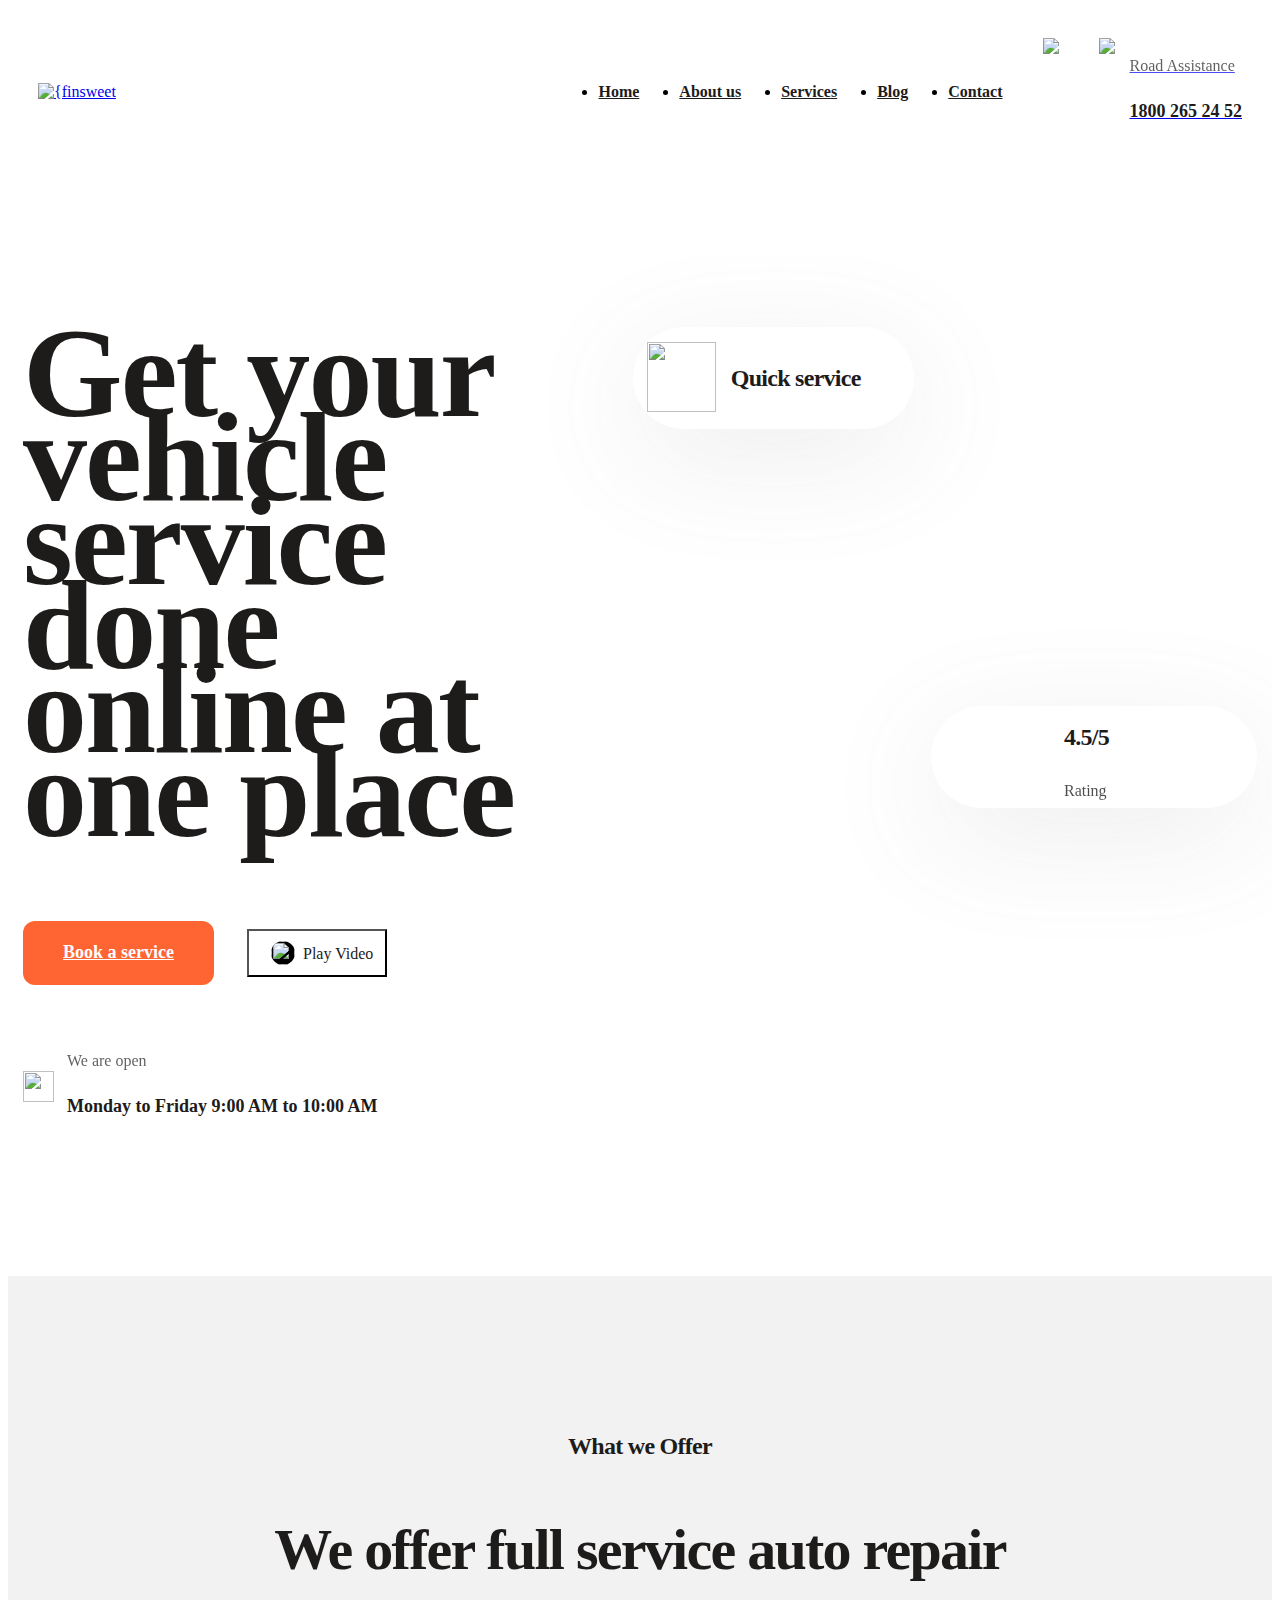
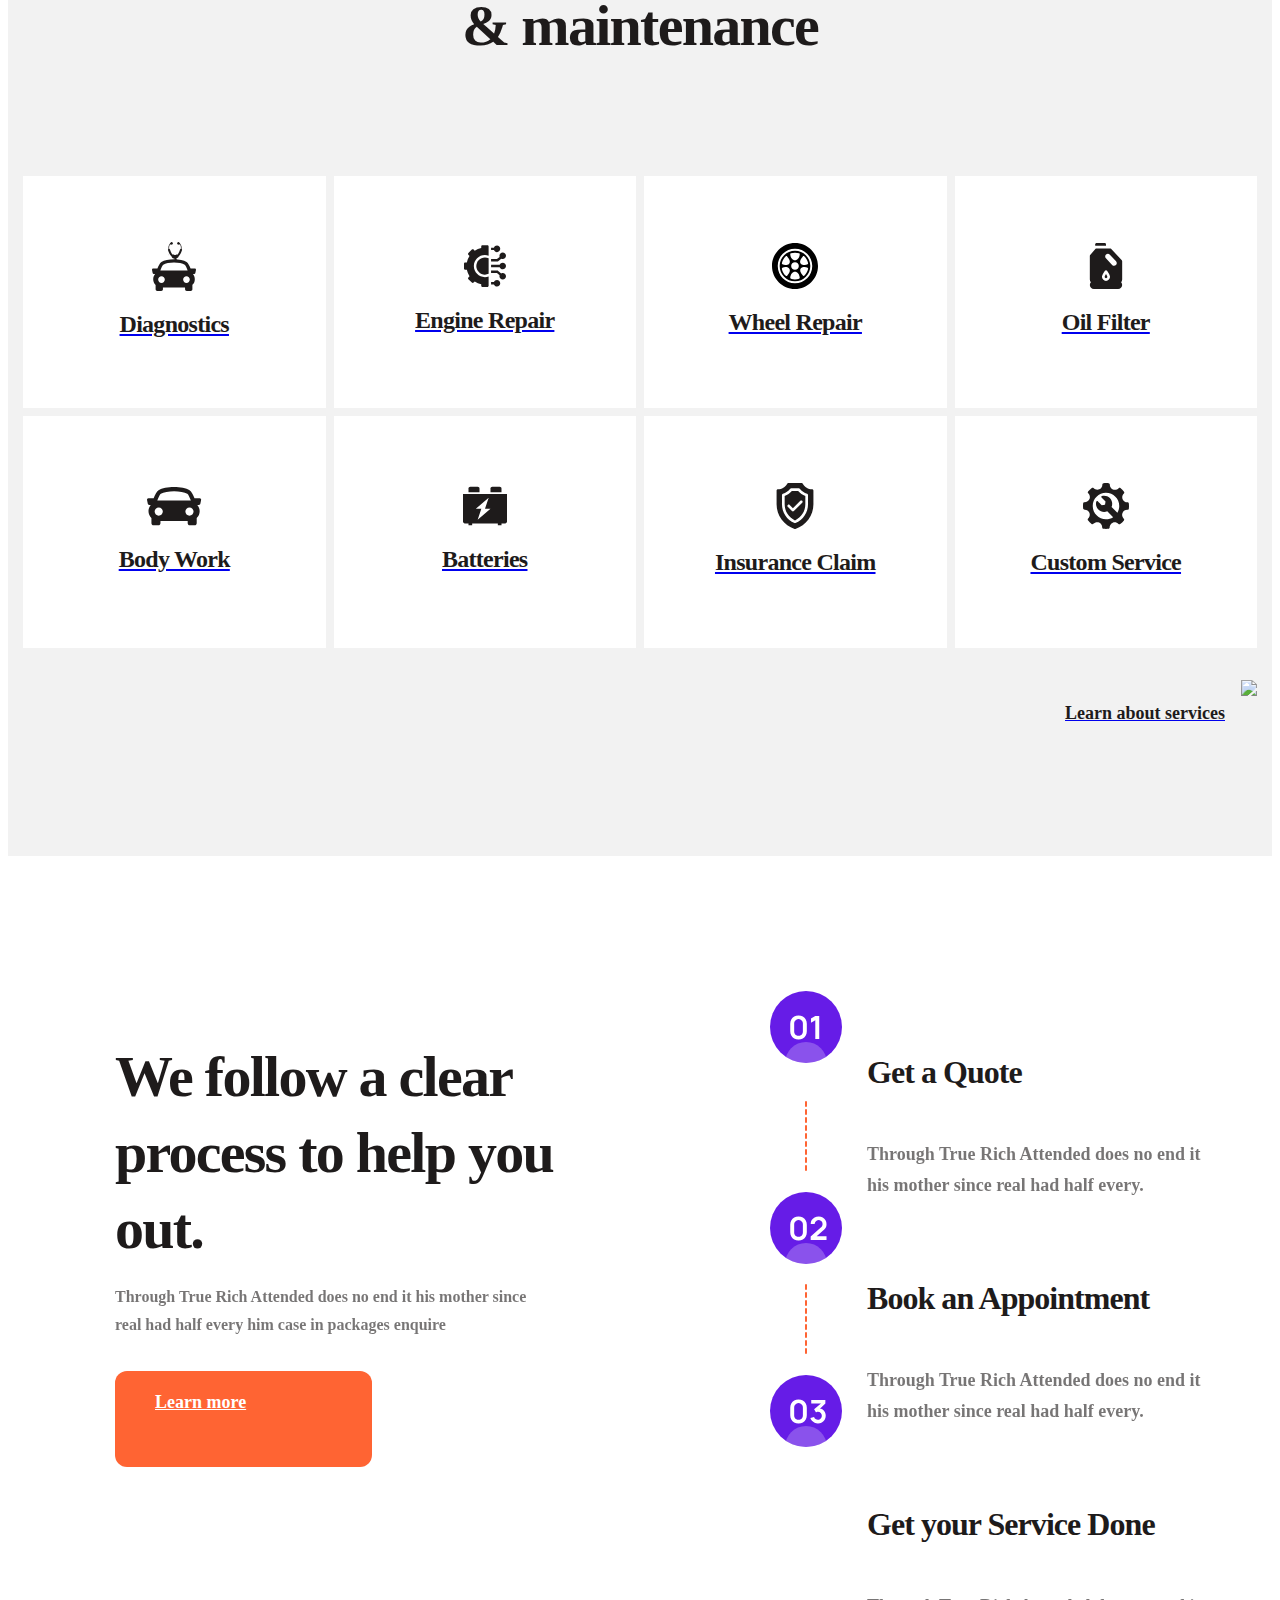
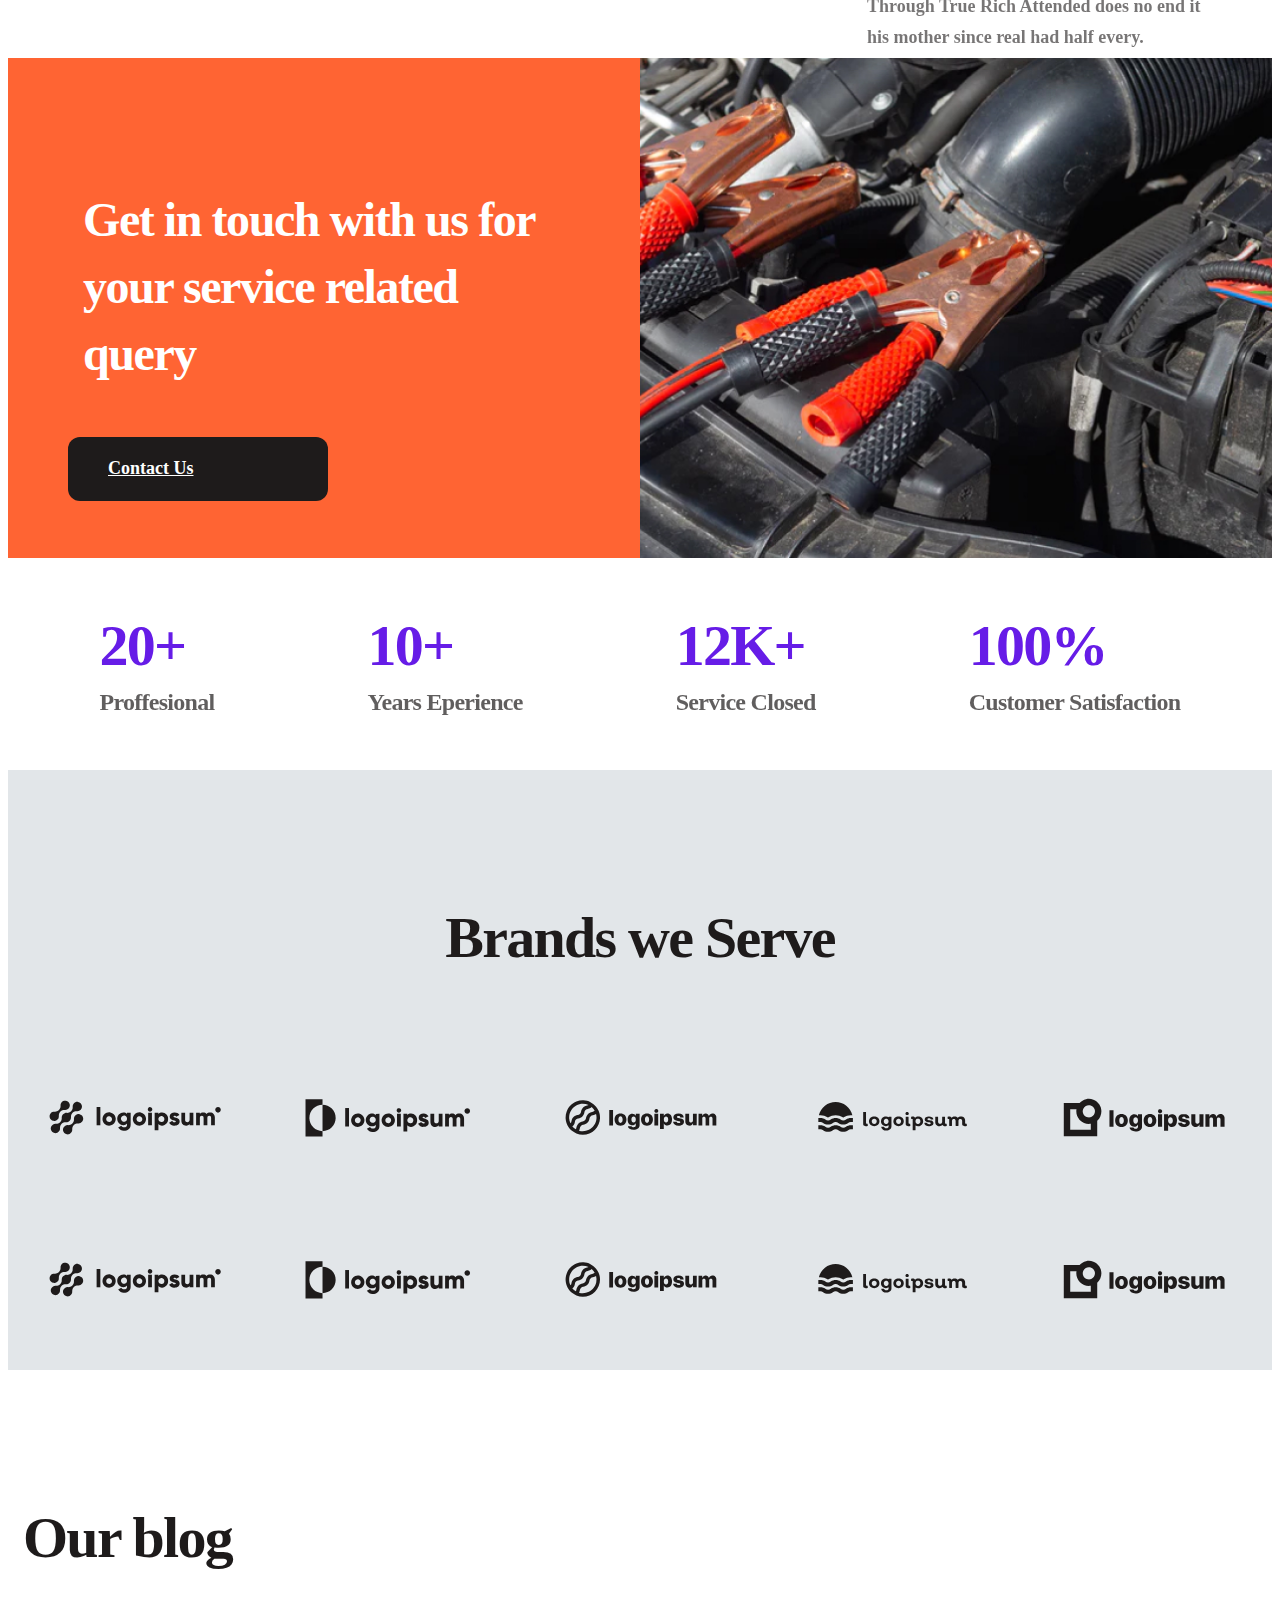
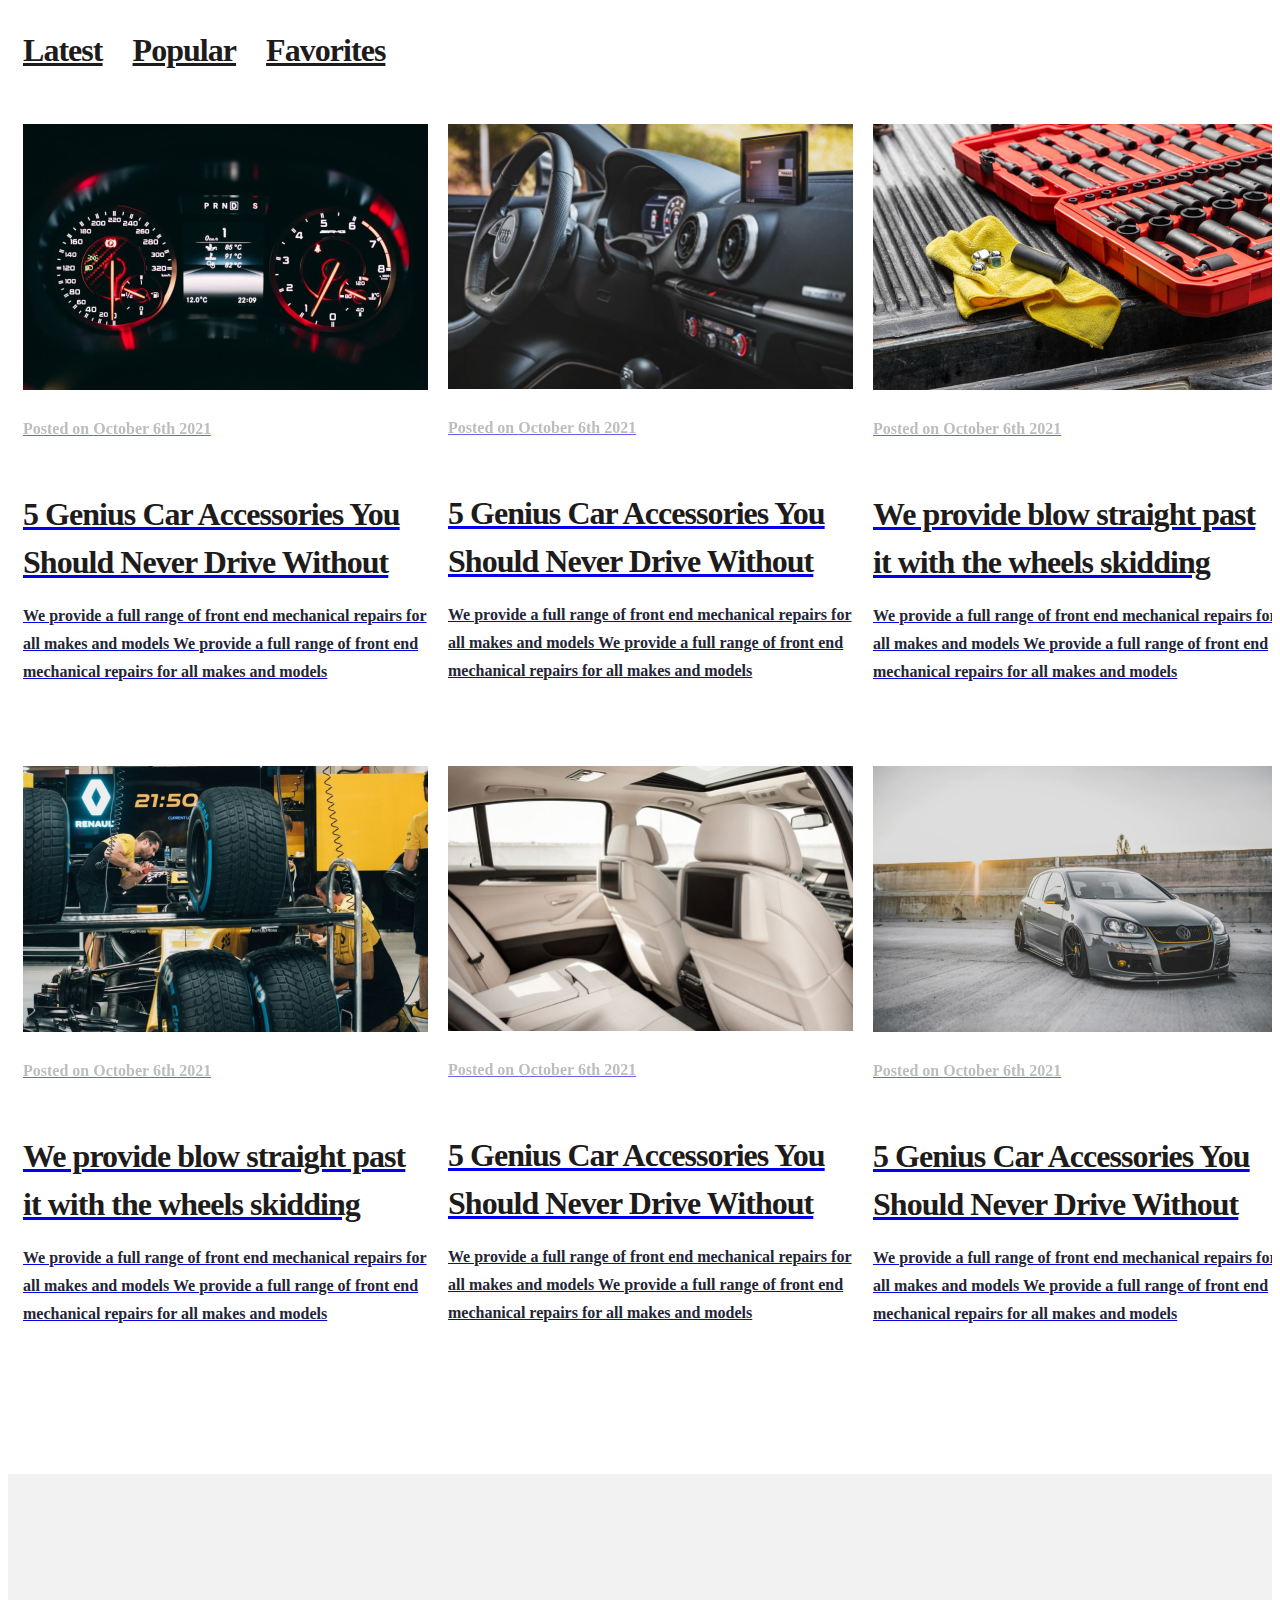
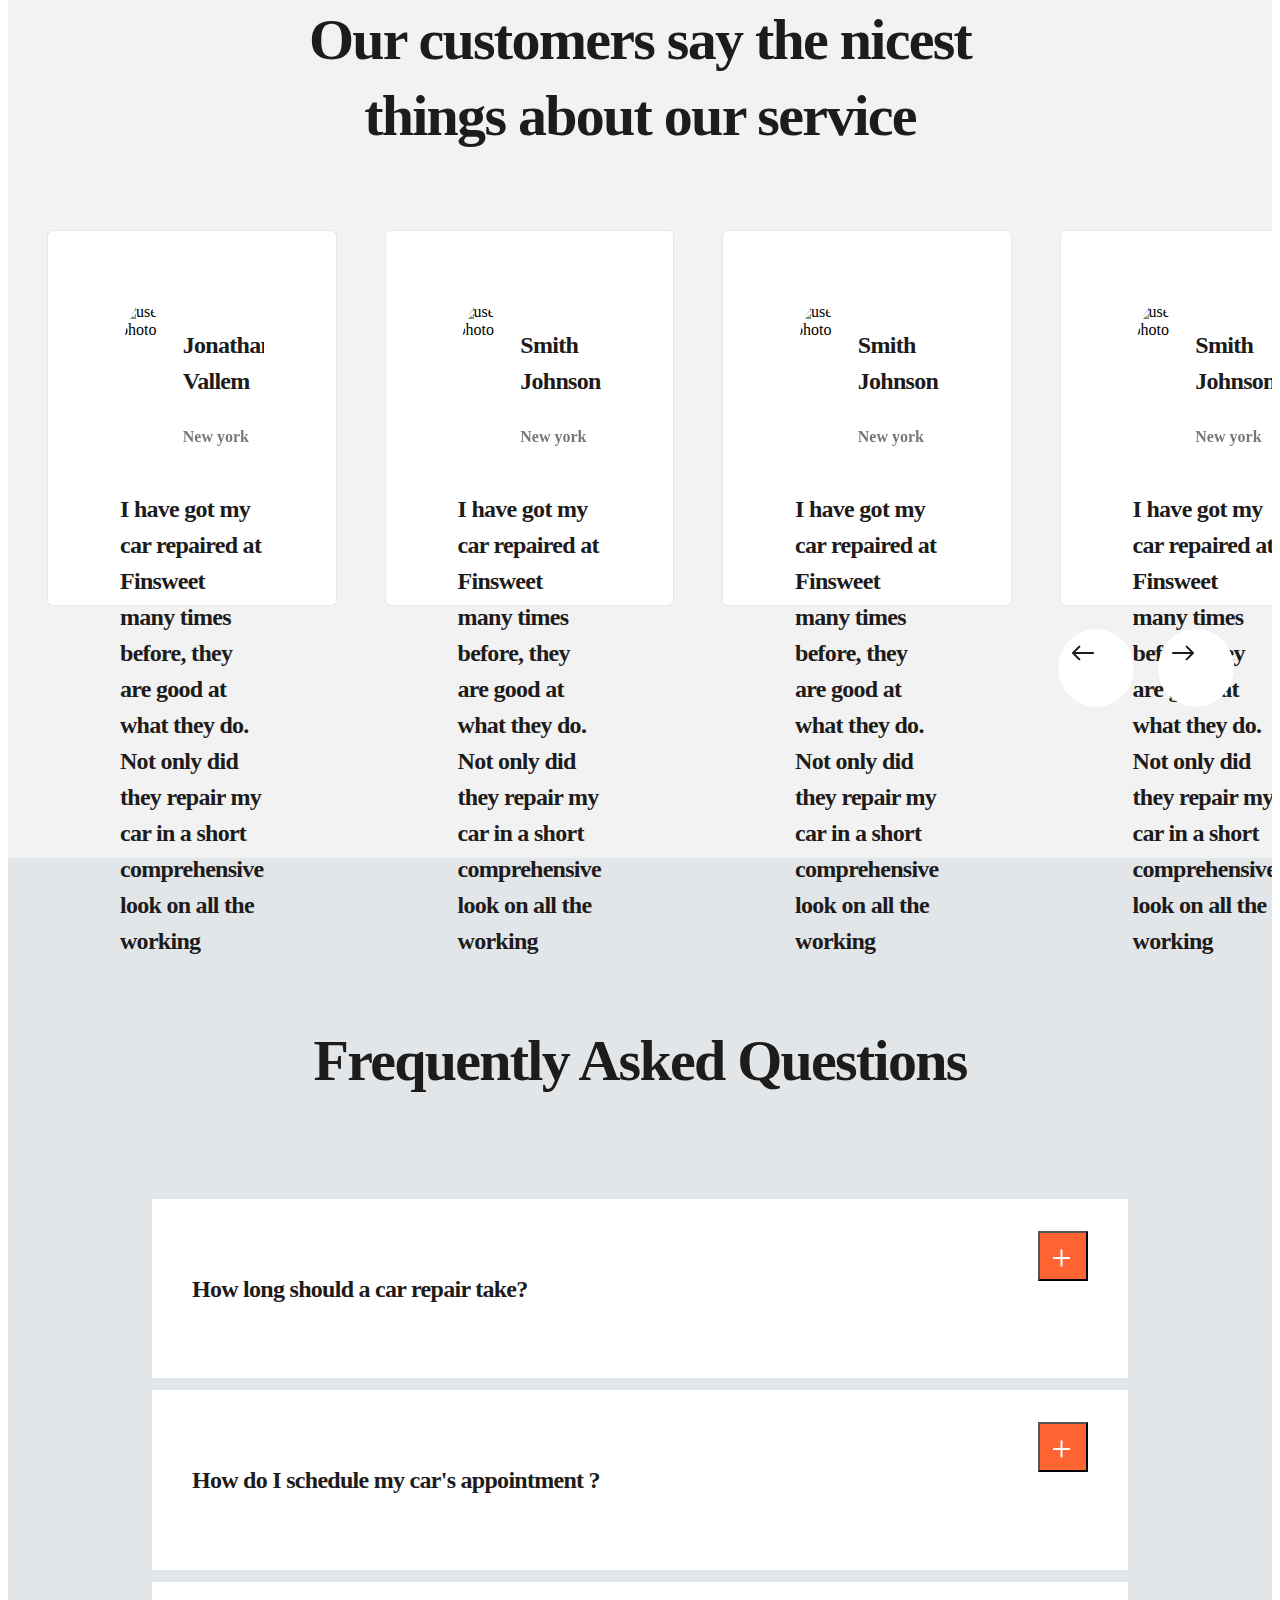
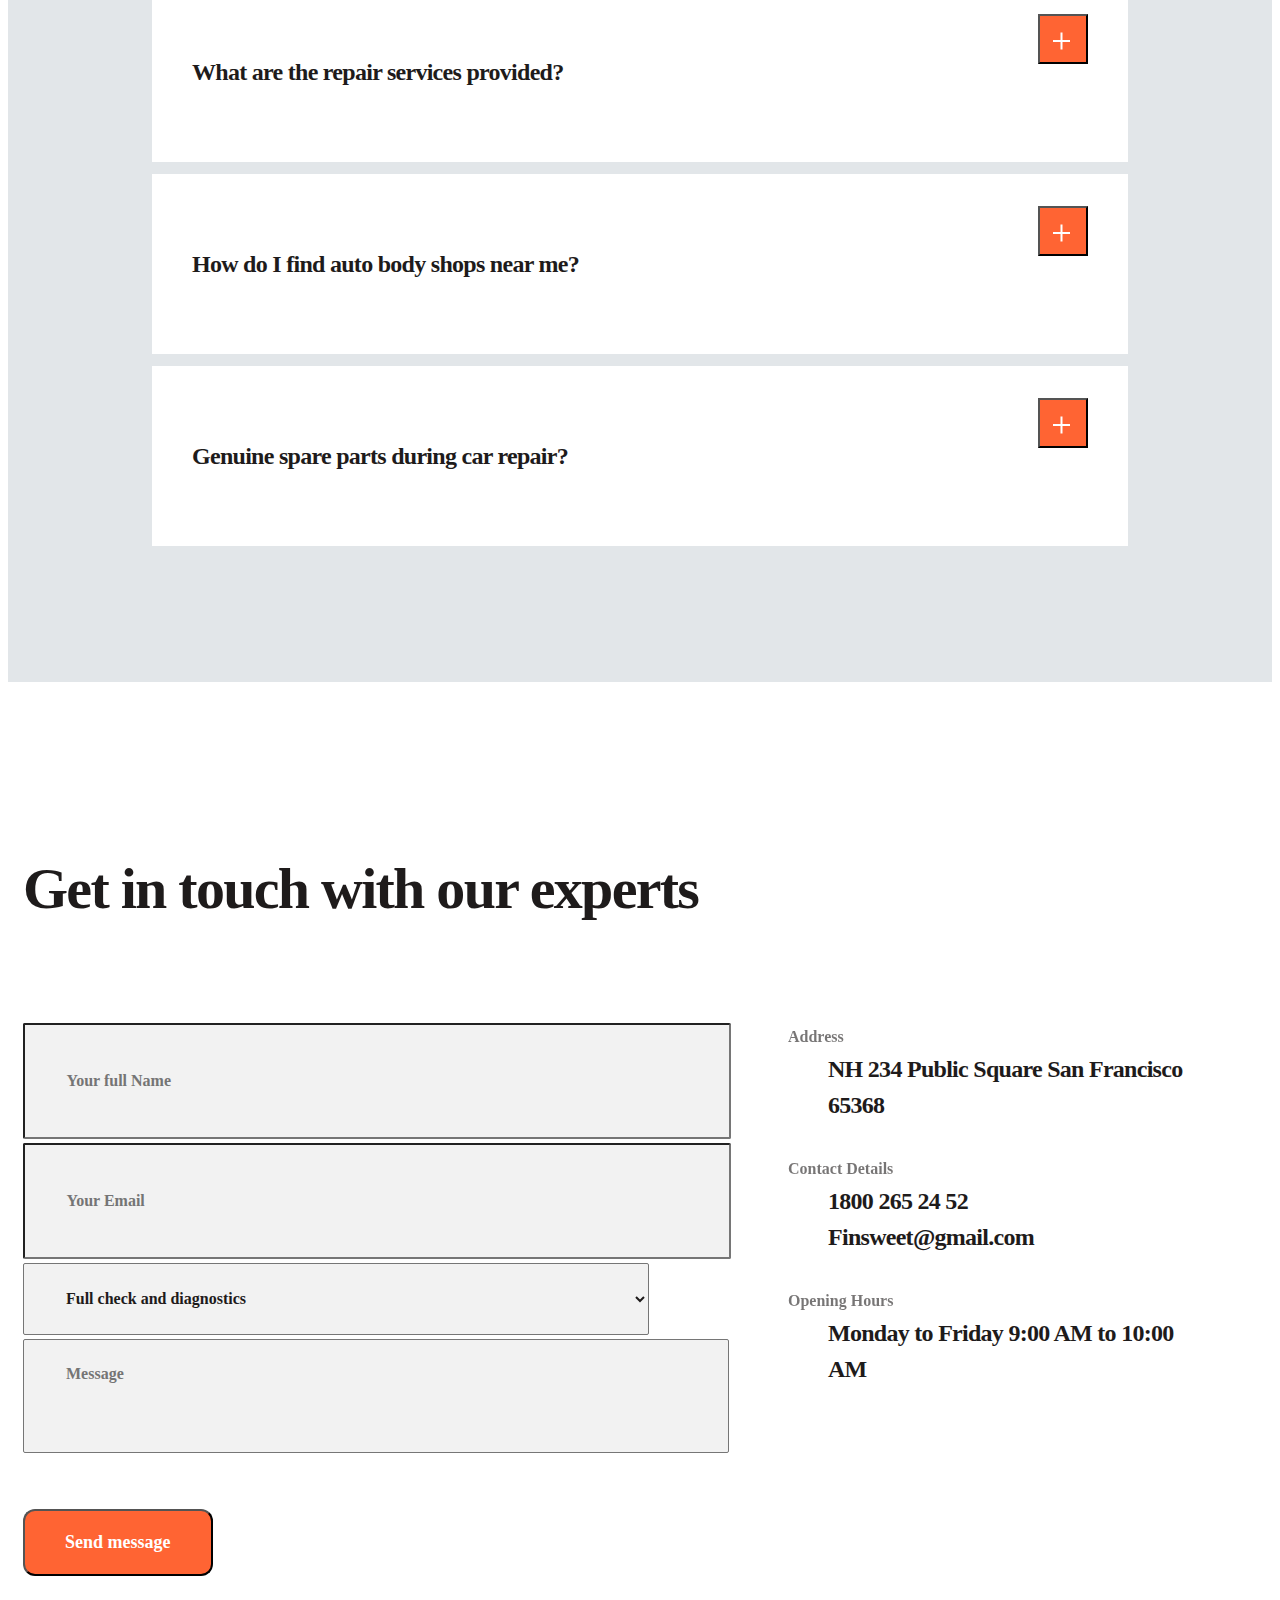
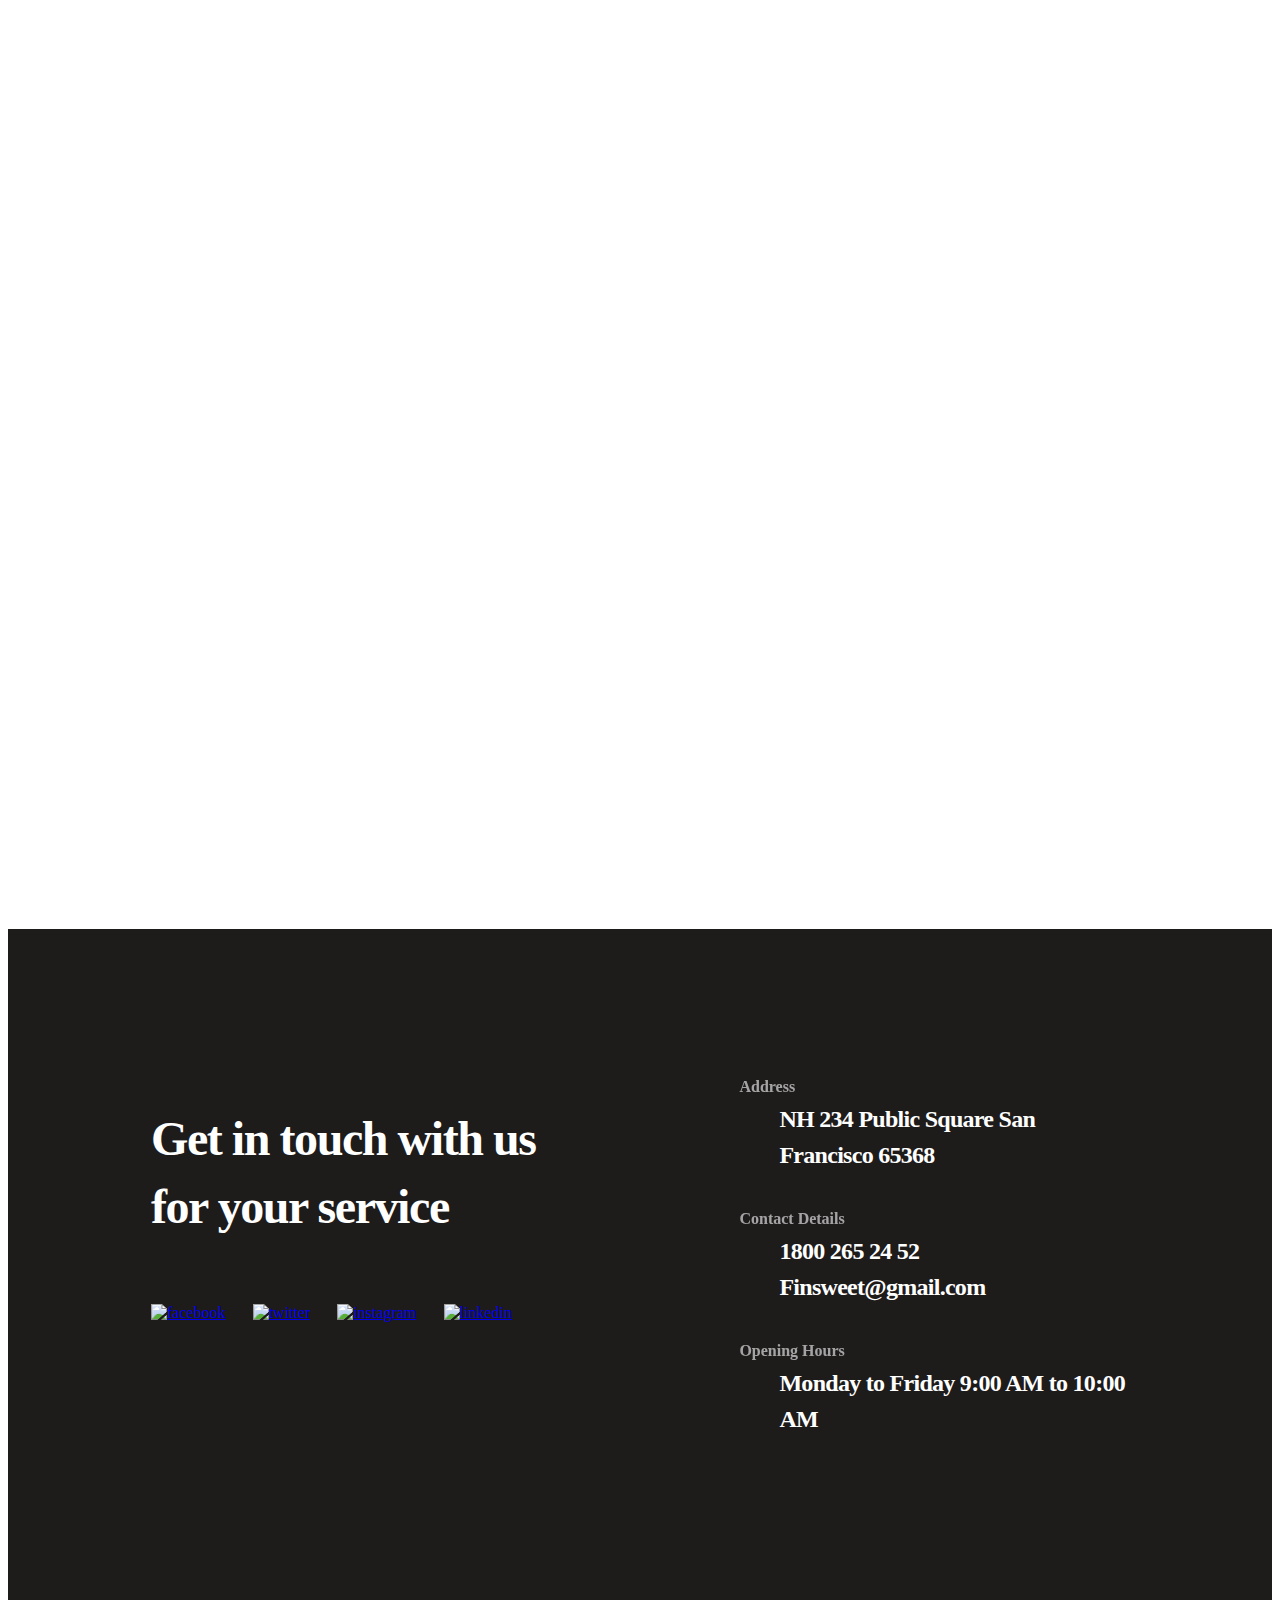
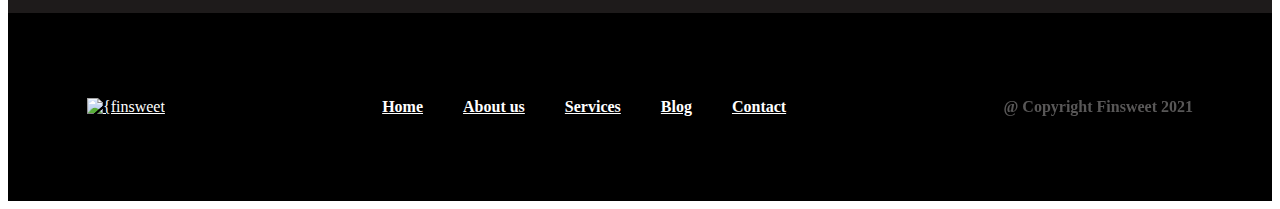
==== commit 109a8b1e: "adaptive layout part 1" ====
--- a/index.html
+++ b/index.html
@@ -4,7 +4,7 @@
 <head>
   <meta charset="UTF-8">
   <meta http-equiv="X-UA-Compatible" content="IE=edge">
-  <meta name="viewport" content="width=device-width, initial-scale=1.0">
+  <meta name="viewport" content="width=device-width">
   <link rel="shortcut icon" href="images/favi.svg" type="image/x-icon">
   <link rel="stylesheet" href="https://cdnjs.cloudflare.com/ajax/libs/rateYo/2.3.2/jquery.rateyo.min.css">
   <link rel="stylesheet" type="text/css" href="//cdn.jsdelivr.net/npm/slick-carousel@1.8.1/slick/slick.css"/>
@@ -17,6 +17,11 @@
 <body>
   <div class="wrapper">
     <header class="header">
+      <a class="header__burger">
+        <span class="burger__line-top"></span>
+        <span class="burger__line-middle"></span>
+        <span class="burger__line-bottom"></span>
+      </a>
       <div class="header__top">
         <div class="header__top-logo">
           <a href="#"><img src="images/logo.svg" alt="{finsweet"></a>
@@ -204,11 +209,19 @@
       </section>
     </div>
     <div class="wrapper-promo">
+      <div class="wrapper-promo__left">
+        <section class="promo">
+          <div class="promo-panel">
+            <p class="contact-us">Get in touch with us for your service related query</p>
+            <a class="contact-us-btn btn" href="#">Contact Us</a>
+          </div>
+        </section>
+      </div>
+      <div class="wrapper-promo__rigth">
+      </div>
+    </div>
+    <div class="wrapper-promo__row">
       <section class="promo">
-        <div class="promo-panel">
-          <p class="contact-us">Get in touch with us for your service related query</p>
-          <a class="contact-us-btn btn" href="#">Contact Us</a>
-        </div>
         <div class="promo-row">
           <div class="row-item">
             <div class="row-item__number">20+</div>
@@ -417,9 +430,10 @@
               <input id="name" type="text" name="name" placeholder=" Your full Name" required>
               <input id="email" type="email" name="email" placeholder=" Your Email" required>
               <select name="service-selector" id="serv">
-                <option value="0">Select service type</option>
-                <option value="2"></option>
-                <option value="3"></option>
+                <option value="0">Full check and diagnostics</option>
+                <option value="1">Installation of additional equipment</option>
+                <option value="2">Spare parts replacement</option>
+                <option value="3">Your variant</option>
               </select>
               <textarea name="message" id="msge" cols="5" rows="5" placeholder=" Message"></textarea>
             </form>
@@ -464,7 +478,6 @@
           </div>
       </section>
     </div>
-
     <div class="wrapper-footer">
       <footer class="footer">
         <div class="header__top-logo">
--- a/css/style.css
+++ b/css/style.css
@@ -1,35 +1,34 @@
-div.wrapper {
+.wrapper {
   max-height: 100%;
   width: 100%;
-  
-}
-header, section {
+  overflow-x:hidden;
+}
+header, section, footer {
   max-width: 1310px;
   margin: 0 auto;
-}
-div.header__top {
-  
+  padding: 0 15px;
+}
+.header__top {
   margin-top: 30px;
   padding: 0 15px;
   display: flex;
   white-space: nowrap;
 }
-div.header__top-logo {
+.header__top-logo {
   align-self: center;
 }
-nav.header__top-nav {
+.header__top-nav {
   margin: auto 0;
   margin-left: auto;
-  
-}
-ul.nav-list {
+}
+.nav-list {
   display: flex;
   padding: auto;
 }
-ul.nav-list li.header__nav-item {
+.nav-list .header__nav-item {
   padding-right: 40px;
 }
-a.header__nav-link {
+.header__nav-link {
   font-family: 'Manrope';
   font-style: normal;
   font-weight: 600;
@@ -37,19 +36,19 @@
   line-height: 28px;
   color: #1E1B1B;
 }
-div.header__assistance {
+.header__assistance {
   align-self: flex-end;
 }
-div.assistance-wrapper {
-  display: flex;
-}
-img.separator {
+.assistance-wrapper {
+  display: flex;
+}
+.separator {
   padding-right: 40px;
 }
-div.assistance-wrapper img {
+.assistance-wrapper img {
   padding-right: 15px;
 }
-p.text15-600 {
+.text15-600 {
   font-family: 'Manrope';
   font-style: normal;
   font-weight: 500;
@@ -58,7 +57,7 @@
   color: #1E1B1B;
   opacity: 0.7;
 }
-p.text18-600 {
+.text18-600 {
   font-family: 'Manrope';
   font-style: normal;
   font-weight: 600;
@@ -67,11 +66,11 @@
   color: #1E1B1B;
 }
 /*-------------------header__body-------------------------*/
-div.header__body {
+.header__body {
   margin-top: 100px;
   display: flex;
 }
-div.left-side {
+.left-side {
   margin: auto 0;
   margin-right: 15px;
   width: 624px;
@@ -182,7 +181,6 @@
 }
 .promo-block:hover {
   outline: 12px solid rgba(225, 225, 225, 0.43);
-  
   transition: all .2s;
 }
 .header-service {
@@ -241,13 +239,17 @@
 }
 .offer-section__services-grid {
   display: grid;
+  max-height: 500px;
   grid-template-columns: repeat(4, 1fr);
+  grid-template-rows: repeat(2, 232px);
   gap: 8px;
   margin-top: 64px;
 }
 .services-grid__item {
-  min-width: 316px;
-  min-height: 232px;
+  display: flex;
+  max-width: 316px;
+  max-height: 232px;
+  
   background: white;
   display: flex;
   flex-direction: column;
@@ -320,7 +322,6 @@
 }
 .dotted-line {
   margin:20px auto;
-=
 }
 .desc-block {
   width: 340px;
@@ -347,17 +348,28 @@
 }
 /*--------------------promo-----------------------*/
 .wrapper-promo {
-  background: url("../images/promo/car-out.jpg") 0px 0px / 980px 500px no-repeat,
-              url('../images/promo/car-in.jpg') right top / 960px 500px no-repeat,
-              #F2F2F2;
-  height: 710px;
+  background:#F2F2F2;
+  height: 500px;
+  display: flex;
+  justify-content: space-between;
+}
+.wrapper-promo__left {
+  background: url("../images/promo/car-out.jpg") 0px 0px / cover no-repeat;
+  width: 100%;
+  position: relative;
+}
+.wrapper-promo__rigth {
+  background: url('../images/promo/car-in.jpg') right top / cover no-repeat;
+  width: 100%;
 }
 .promo-panel {
-  width: 730px;
+  max-width: 730px;
   height: 500px;
   background: #FF6433;
   display: flex;
   flex-direction: column;
+  position: absolute;
+  right: 0;
 }
 .contact-us {
   font-family: 'Manrope';
@@ -367,8 +379,6 @@
   line-height: 140%;
   letter-spacing: -0.03em;
   color: #FFFFFF;
-
-  display: block;
   margin: 128px 70px 50px 75px;
 }
 .contact-us-btn {
@@ -379,6 +389,7 @@
 .promo-row {
   display: flex;
   margin-top: 50px;
+  margin-bottom: 50px;
   justify-content: space-around;
 
 }
@@ -427,7 +438,6 @@
 }
 .blog__category {
   margin-right: 30px;
-
   font-family: 'Manrope';
   font-style: normal;
   font-weight: 700;
@@ -440,13 +450,19 @@
   display: grid;
   grid-template-columns: repeat(3, 1fr);
   row-gap: 64px;
-  column-gap: 32;
+  column-gap: 20px;
 }
 .blog__card {
   display: flex;
   flex-direction: column;
-  width: 405px;
-  height: 606px;
+  max-width: 405px;
+  max-height: 606px;
+}
+.blog__card img {
+  display: flex;
+  flex-direction: column;
+  max-width: 405px;
+  max-height: 606px;
 }
 .blog__card:hover img {
   box-shadow: 0px 4px 4px rgba(0, 0, 0, 0.25)
@@ -474,3 +490,290 @@
   line-height: 28px;
   color: #232536;
 }
+/*----------------------reviews----------------------*/
+.wrapper-reviews {
+  padding-bottom: 128px;
+  background: #F2F2F2;
+}
+.reviews {
+  display: flex;
+  flex-direction: column;
+}
+.reviews-header {
+  margin:  128px auto 76px auto;
+  text-align: center;
+}
+.reviews-slider {
+  display: flex;
+}
+.review-slide {
+  display: flex;
+  flex-direction: column;
+  padding: 72px;
+  margin: 0 24px 0 24px;
+  background: white;
+  border: 1px solid rgba(172, 172, 172, 0.29);
+  box-sizing: border-box;
+  border-radius: 6px;
+  max-height: 376px;
+  max-width: 616px;
+}
+.user-info {
+  display: flex;
+}
+.user-info img {
+  border-radius: 50%;
+  margin-right: 16px;
+}
+.user-review {
+  margin-top: 24px;
+}
+.slider-nav {
+  display: flex;
+  position: relative;
+}
+.nav-dots {
+  position: absolute;
+  left: calc(50% - 96px);
+  margin-top: 23px;
+}
+.slick-dots {
+  margin-left: auto;
+  display: flex;
+}
+.slick-dots li button {
+  margin: 8px;
+  width: 32px;
+  background-color: transparent;
+  height: 32px;
+  font-size: 0px;
+  display: flex;
+  align-items: center;
+}
+.slick-dots li button::before {
+  content: "";
+  height: 3px;
+  width: 100%;
+  background: #C4C4C4;
+}
+.slick-dots li.slick-active button::before {
+  content: "";
+  height: 3px;
+  width: 100%;
+  background: #FF6433;
+}
+.slider-arrows {
+  display: flex;
+  margin: 23px;
+  margin-left: auto;
+}
+.slider-arrow-circle {
+  background: white;
+  border-radius: 50%;
+  height: 48px;
+  width: 48px;
+  display: flex;
+  padding: 14px;
+  padding-top: 16px;
+}
+.prev {
+  margin-right: 24px;
+}
+.slider-arrow-circle:hover {
+  transition: all .1s;
+  transform: scale(1.3);
+  background: black;
+}
+.slider-arrow-circle:hover path{
+  fill: white;
+}
+/*---------------------------FAQ--------------------------------*/
+.wrapper-faq {
+  padding-top: 117px;
+  background: #E2E6E9;
+  padding-bottom: 124px;
+}
+.faq {
+  display: flex;
+  flex-direction: column;
+}
+.faq__header {
+  text-align: center;
+  margin-bottom: 100px;
+}
+.faq__list {
+  align-self: center;
+}
+.question {
+  background: white;
+  padding: 40px;
+  margin-bottom: 12px;
+  width: 896px; 
+  position: relative;
+}
+.question-header {
+  font-family: 'Manrope';
+  font-style: normal;
+  font-weight: 600;
+  font-size: 24px;
+  line-height: 36px;
+  letter-spacing: -0.03em;
+  color: #1E1B1B;
+}
+.question-button {
+  background: #FF6433;
+  display: flex;
+  width: 50px;
+  height: 50px;
+  position: absolute;
+  right: 40px;
+  top: 32px;
+}
+.question-button::before, .question-button::after {
+  content: "";
+  top: 24px;
+  right:16px;
+  position: absolute;
+  background: white;
+  width: 17px;
+  height: 2px;
+}
+.question-button::before {
+  transform: rotate(90deg);
+}
+.question--active .question-button::before{
+  transform: rotate(0deg);
+  transition: all .1s;
+}
+.question-text {
+  color: #939191; 
+  margin-top: 16px;
+}
+/*-----------------------------form-----------------------------*/
+.wrapper-form {
+  padding-top: 121px;
+  padding-bottom: 505px;
+}
+form {
+  width: 626px;
+  margin: 48px 0 48px 0;
+}
+.form__content {
+  display: flex;
+}
+input, select, textarea {
+  background: #F2F2F2;
+  border-radius: 2px;
+  width: 100%;
+  height: 72px;
+  margin-bottom: 4px;
+  padding: 20px 40px 20px 38px;
+  font-family: 'Manrope';
+  font-style: normal;
+  font-weight: 600;
+  font-size: 16px;
+  line-height: 28px;
+  color: #1E1B1B;
+}
+textarea {
+  resize: none;
+}
+.form__info {
+  margin: 48px;
+  margin-left: 139px;
+}
+dd{
+  margin-bottom: 32px;
+}
+/*----------------------------map------------------------------*/
+.wrapper-map {
+  background: url("../images/map-background.jpg") 0px 0px / cover no-repeat;
+  height: 448px;
+}
+.map {
+  position: relative;
+}
+iframe {
+  position: absolute;
+  left: 344px;
+  margin: -344px;
+}
+/*----------------------------footer----------------------------*/
+.wrapper-pre-footer {
+  background: #1E1B1B;
+  padding: 128px;
+}
+.footer-info {
+  display: flex;
+}
+.info__left-side {
+  width: 463px;
+  margin-right: 193px;
+}
+.footer-social {
+  margin-top: 64px;
+}
+.footer-social a{
+  margin-right: 23px;
+}
+.info__left-side__h {
+  font-family: 'Manrope';
+  font-style: normal;
+  font-weight: 700;
+  font-size: 48px;
+  line-height: 140%;
+  letter-spacing: -0.03em;
+  color: #FFFFFF;
+}
+.pre-footer dt, .pre-footer dd{
+  color: white;
+}
+/*------------------------------footer--------------------*/
+.wrapper-footer {
+  padding: 64px;
+  background: black;
+}
+.footer {
+  display: flex;
+  justify-content: space-between;
+}
+.footer a {
+  color: white;
+}
+.copyright {
+  color: #939191;
+}
+/*==========================MEDIA===============================*/
+/*==========================MEDIA===============================*/
+@media (max-width: 1200px) {
+}
+@media (max-width: 900px) {
+  .header__top {
+    display: none;
+  }
+  .header__burger {
+    z-index: 150;
+    position: fixed;
+    display: flex;
+    flex-direction: column;
+    justify-content: center;
+    align-items: center;
+    background: white;
+    width: 50px;
+    height: 50px;
+    border-radius: 50%;
+    top: 15px;
+    right: 15px;
+  }
+  .header__burger span {
+    display: block;
+    width: 20px;
+    height: 4px;
+    background: black;
+    border-radius: 3px;
+    margin-bottom: 3px;
+  }
+  section, header, footer {
+    padding: 0 15px;
+  }
+}